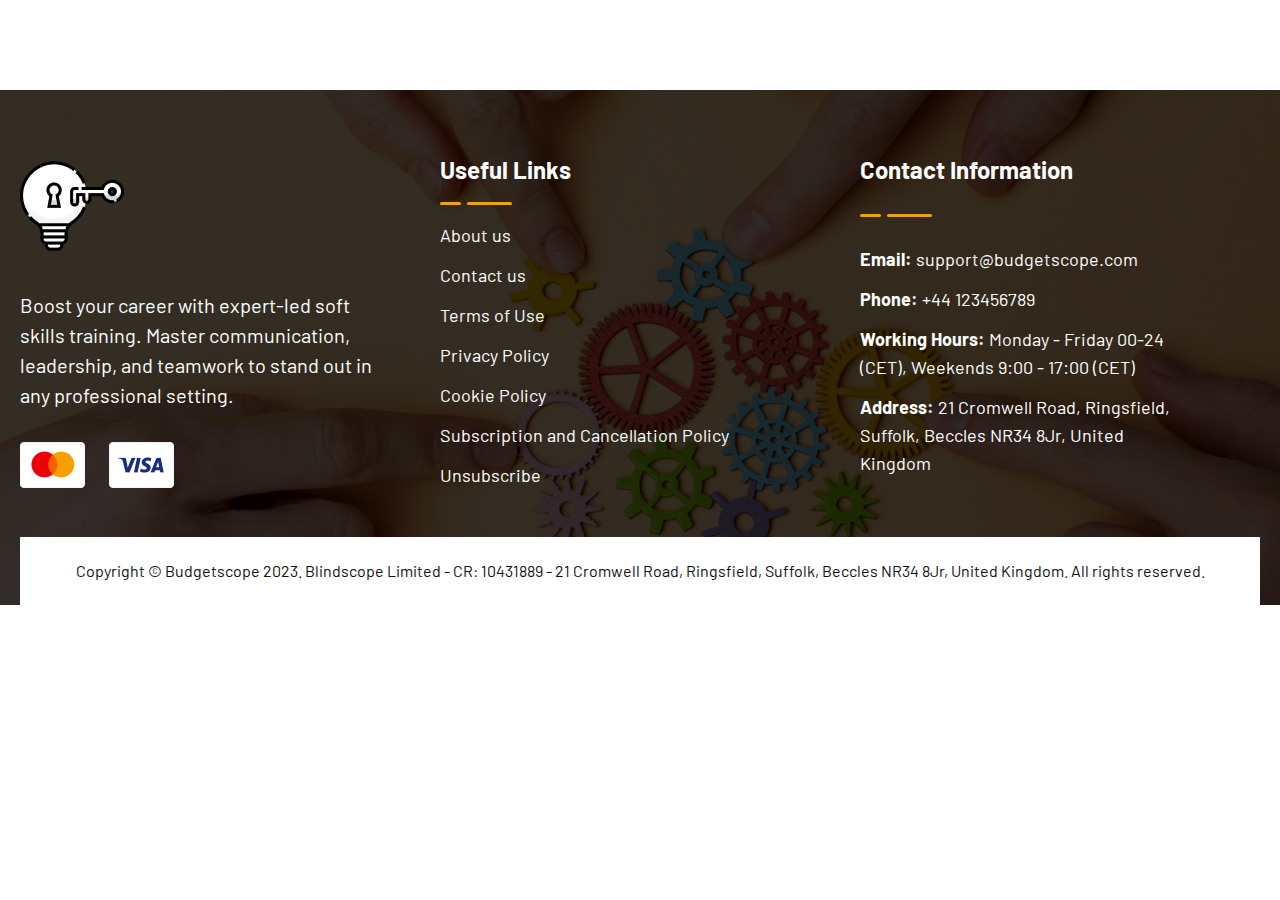
==== index.html @ de3e03ca "complete footer responsive" ====
<!DOCTYPE html>
<html lang="en">

<head>
  <meta charset="UTF-8" />
  <meta name="viewport" content="width=device-width, initial-scale=1.0" />
  <title>Home</title>
  <link rel="shortcut icon" href="./assets/logo.png" type="image/x-icon" />
  <link rel="stylesheet" href="style.css" />
  <link rel="stylesheet" href="responsive.css" />
</head>

<body>
  <!-- <nav class="navbar">
    <div class="container">
      <div class="navbar-wrapper">
        <div class="nav-links-wrapper">
          <a href="/index.html" class="nav-link-active">Home</a>
          <a href="#">Contact Us</a>
          <a href="/about.html">About Us</a>
        </div>
        <a href="/index.html">
          <img src="./assets/logo.png" alt="logo" />
        </a>
        <div class="action-wrapper">
          <a href="#" class="btn-ghost">
            <div>
              <span>Sign Up</span>
              <span>Sign Up</span>
            </div>
          </a>
          <a href="#" class="btn-fill">Log In</a>
          <div class="dropdown">
            <div class="dropdown-btn" id="selected-lang">
              <img src="./assets/flag.png" alt="English" />
              <span class="arrow">
                <svg xmlns="http://www.w3.org/2000/svg" width="9" height="6" viewBox="0 0 9 6" fill="none">
                  <path fill-rule="evenodd" clip-rule="evenodd"
                    d="M4.47634 5.01749L0.964577 0.982514L8.03564 0.982513C8.01816 1 4.47634 5.01749 4.47634 5.01749Z"
                    fill="#121212" />
                </svg>
              </span>
            </div>
            <div class="dropdown-content" id="dropdown">
              <div data-lang="en" data-flag="./assets/flag.png">
                <img src="./assets/flag.png" alt="English" />
              </div>
            </div>
          </div>
        </div>
      </div>
    </div>
  </nav> -->
  <div class="">
    <main>
      <!-- <section class="hero">
          <div class="hero-container">
            <div class="hero-wrapper">
              <div class="image-wrapper-left">
                <div class="hero-image">
                  <img
                    src="./assets/teamwork.png"
                    class="teamwork-img"
                    alt="Teamwork"
                  />
                </div>
                <div class="team-work-star">
                  <img src="./assets/team-work-star.png" alt="" />
                </div>
              </div>
              <div class="hero-content">
                <h1 class="hero-title">
                  Master
                  <span class="highlight">Soft Skills</span>
                  and Build Your Path to
                  <span class="highlight">Success</span>
                </h1>
                <p class="hero-desc">
                  Unlock your potential and achieve success with our platform.
                  Master essential soft skills and pave your path to excellence.
                  Elevate your career, communication, and leadership abilities.
                  Start your journey with us today!
                </p>
                <div class="hero-cta-wrapper">
                  <a class="btn-fill">
                    Enroll Now
                    <svg
                      xmlns="http://www.w3.org/2000/svg"
                      width="14"
                      height="14"
                      viewBox="0 0 14 14"
                      fill="none"
                    >
                      <path
                        fill-rule="evenodd"
                        clip-rule="evenodd"
                        d="M3.37124 0.500001L12.3712 0.5C12.9235 0.5 13.3712 0.947715 13.3712 1.5L13.3712 10.5C13.3712 11.0523 12.9235 11.5 12.3712 11.5C11.819 11.5 11.3712 11.0523 11.3712 10.5L11.3712 3.91421L2.07835 13.2071C1.68783 13.5976 1.05466 13.5976 0.664138 13.2071C0.273614 12.8166 0.273614 12.1834 0.664138 11.7929L9.95703 2.5L3.37124 2.5C2.81896 2.5 2.37124 2.05228 2.37124 1.5C2.37124 0.947716 2.81896 0.5 3.37124 0.500001Z"
                        fill="white"
                      />
                    </svg>
                  </a>
                  <a class="btn-outline">How it Works</a>
                </div>
              </div>
              <div class="image-wrapper-right">
                <div class="hero-image">
                  <img src="./assets/woman.png" alt="Woman" />
                </div>

                <img
                  class="woman-star"
                  src="./assets/hero-bg-right-star.png"
                  alt="image"
                />
                <img
                  class="woman-spike"
                  src="./assets/career-spike.png"
                  alt="image"
                />
              </div>
            </div>
          </div>

          <div class="hero-bg">
            <div class="hero-bg-left">
              <div class="bg-1">
                <img src="./assets/team-work-left-bg.png" alt="image" />
              </div>
              <div class="bg-2">
                <img src="./assets/team-work-left-bg2.png" alt="image" />
              </div>
            </div>
            <div class="hero-arrows">
              <img src="./assets/hero-bg-right-bottom.png" alt="" />
            </div>
          </div>
        </section> -->

      <!-- <section class="service">
        <div class="container">
          <div class="service-header">
            <h1 class="section-title">What We Deliver</h1>
            <p class="section-desc">
              Enhance your professional growth with expert-designed courses
              focused on essential soft skills. Our learning approach ensures
              you gain practical knowledge that can be applied in real-world
              scenarios.
            </p>
          </div>

          <div class="service-carousel">
            <div class="service-wrapper" id="slider">
              <div class="service-item">
                <img src="./assets/service.png" alt="service image" />
              </div>
              <div class="service-item">
                <img src="./assets/service-2.png" alt="service image" />
              </div>
              <div class="service-item">
                <img src="./assets/service-3.png" alt="service image" />
              </div>
            </div>

            <div class="service-cta-wrapper">
              <button id="prevBtn">
                <svg xmlns="http://www.w3.org/2000/svg" width="12" height="20" viewBox="0 0 12 20" fill="none">
                  <path
                    d="M0.47752 9.28658C0.0888729 9.67523 0.0888729 10.3246 0.47752 10.7142L9.44497 19.7047C9.8386 20.0983 10.477 20.0983 10.8696 19.7047C11.2632 19.311 11.2632 18.6717 10.8696 18.278L2.6145 9.99993L10.8706 1.72283C11.2642 1.3282 11.2642 0.689838 10.8706 0.295211C10.477 -0.0984196 9.83861 -0.0984196 9.44597 0.295211L0.47752 9.28658Z"
                    fill="#191B1F" />
                </svg>
              </button>
              <button id="nextBtn">
                <svg xmlns="http://www.w3.org/2000/svg" width="12" height="20" viewBox="0 0 12 20" fill="none">
                  <path
                    d="M10.874 9.28658C11.2627 9.67523 11.2627 10.3246 10.874 10.7142L1.90659 19.7047C1.51296 20.0983 0.874597 20.0983 0.481963 19.7047C0.0883332 19.311 0.0883332 18.6717 0.481963 18.278L8.73706 9.99993L0.480967 1.72283C0.0873374 1.3282 0.0873374 0.689838 0.480967 0.295211C0.874597 -0.0984196 1.51296 -0.0984196 1.90559 0.295211L10.874 9.28658Z"
                    fill="#191B1F" />
                </svg>
              </button>
            </div>
            <div class="pagination">
              <div class="pagination-circle active"></div>
              <div class="pagination-circle"></div>
              <div class="pagination-circle"></div>
            </div>
          </div>
        </div>
      </section> -->

      <!-- <section class="growth">
        <div class="growth-bg-right" >
          <img src="./assets/growth-bg-circle.png" alt="circle image">
        </div>
        <div class="growth-bg-left">
          <img src="./assets/growth-bg-left.png"  alt="circle image">
        </div>
        
        <div class="container">
          <h2 class="section-title">
            Building Strong Relationships: The Key to Professional Growth
          </h2>
          <div class="growth-wrapper">
            <div class="feature-content">
              <div class="feature">
                <svg xmlns="http://www.w3.org/2000/svg" width="32" height="31" viewBox="0 0 32 31" fill="none">
                  <path
                    d="M31.5281 3.06352C30.8986 2.43409 29.8785 2.4343 29.2497 3.06373L14.7909 17.5249L8.13037 10.8641C7.50095 10.2349 6.48076 10.2347 5.85198 10.8639C5.22255 11.4931 5.22255 12.5133 5.85176 13.1423L13.6517 20.9427C13.954 21.2449 14.3636 21.4146 14.7911 21.4146C15.2184 21.4146 15.6283 21.2449 15.9305 20.9427L31.5285 5.34191C32.1573 4.71291 32.1573 3.69273 31.5281 3.06352Z"
                    fill="#E8A511" />
                  <path
                    d="M28.0492 13.3893C27.1594 13.3893 26.4381 14.1104 26.4381 15.0004V26.9381H3.22232V3.72232H21.6046C22.4946 3.72232 23.2157 3.00116 23.2157 2.11116C23.2157 1.22137 22.4946 0.5 21.6046 0.5H1.61116C0.72137 0.5 0 1.22115 0 2.11116V28.5492C0 29.4392 0.72137 30.1604 1.61116 30.1604H28.0492C28.9392 30.1604 29.6604 29.4392 29.6604 28.5492V15.0004C29.6604 14.1106 28.9392 13.3893 28.0492 13.3893Z"
                    fill="#E8A511" />
                </svg>
                <div>
                  <h3 class="feature-title">Effective Communication:</h3>
                  <p class="feature-desc">
                    Develop the skills to express ideas clearly and engage
                    meaningfully with colleagues and clients.
                  </p>
                </div>
              </div>
              <div class="feature">
                <svg xmlns="http://www.w3.org/2000/svg" width="32" height="31" viewBox="0 0 32 31" fill="none">
                  <path
                    d="M31.5281 3.06352C30.8986 2.43409 29.8785 2.4343 29.2497 3.06373L14.7909 17.5249L8.13037 10.8641C7.50095 10.2349 6.48076 10.2347 5.85198 10.8639C5.22255 11.4931 5.22255 12.5133 5.85176 13.1423L13.6517 20.9427C13.954 21.2449 14.3636 21.4146 14.7911 21.4146C15.2184 21.4146 15.6283 21.2449 15.9305 20.9427L31.5285 5.34191C32.1573 4.71291 32.1573 3.69273 31.5281 3.06352Z"
                    fill="#E8A511" />
                  <path
                    d="M28.0492 13.3893C27.1594 13.3893 26.4381 14.1104 26.4381 15.0004V26.9381H3.22232V3.72232H21.6046C22.4946 3.72232 23.2157 3.00116 23.2157 2.11116C23.2157 1.22137 22.4946 0.5 21.6046 0.5H1.61116C0.72137 0.5 0 1.22115 0 2.11116V28.5492C0 29.4392 0.72137 30.1604 1.61116 30.1604H28.0492C28.9392 30.1604 29.6604 29.4392 29.6604 28.5492V15.0004C29.6604 14.1106 28.9392 13.3893 28.0492 13.3893Z"
                    fill="#E8A511" />
                </svg>

                <div>
                  <h3 class="feature-title">Trust & Collaboration:</h3>
                  <p class="feature-desc">
                    Learn how to foster trust, resolve conflicts positively, and
                    work efficiently in a team environment.
                  </p>
                </div>
              </div>
              <div class="feature">
                <svg xmlns="http://www.w3.org/2000/svg" width="32" height="31" viewBox="0 0 32 31" fill="none">
                  <path
                    d="M31.5281 3.06352C30.8986 2.43409 29.8785 2.4343 29.2497 3.06373L14.7909 17.5249L8.13037 10.8641C7.50095 10.2349 6.48076 10.2347 5.85198 10.8639C5.22255 11.4931 5.22255 12.5133 5.85176 13.1423L13.6517 20.9427C13.954 21.2449 14.3636 21.4146 14.7911 21.4146C15.2184 21.4146 15.6283 21.2449 15.9305 20.9427L31.5285 5.34191C32.1573 4.71291 32.1573 3.69273 31.5281 3.06352Z"
                    fill="#E8A511" />
                  <path
                    d="M28.0492 13.3893C27.1594 13.3893 26.4381 14.1104 26.4381 15.0004V26.9381H3.22232V3.72232H21.6046C22.4946 3.72232 23.2157 3.00116 23.2157 2.11116C23.2157 1.22137 22.4946 0.5 21.6046 0.5H1.61116C0.72137 0.5 0 1.22115 0 2.11116V28.5492C0 29.4392 0.72137 30.1604 1.61116 30.1604H28.0492C28.9392 30.1604 29.6604 29.4392 29.6604 28.5492V15.0004C29.6604 14.1106 28.9392 13.3893 28.0492 13.3893Z"
                    fill="#E8A511" />
                </svg>
                <div>
                  <h3 class="feature-title">Networking & Influence:</h3>
                  <p class="feature-desc">
                    Build a powerful professional network and enhance your
                    ability to persuade and lead with confidence.
                  </p>
                </div>
              </div>
            </div>
            <div class="growth-image-wrapper">
              <div class="growth-1">
                <img src="./assets/growth.png" alt="Video Call" />
              </div>

              <div class="growth-2">
                <img src="./assets/growth-2.png" alt="Team Meeting" />
              </div>
              <a href="#" class="btn-outline">Learn More</a>
              <img src="./assets/growth-star.png" class="growth-star" alt="star icon">
            </div>
          </div>
        </div>
      </section> -->

      <!-- <section class="steps">
        <img src="./assets/steps-bg-left.png" class="steps-bg-left" alt="image">
        <img src="./assets/steps-bg-right.png" class="steps-bg-right" alt="image">
        <img src="./assets/steps-bg-bottom.png" class="steps-bg-bottom" alt="image">

        <div class="container">
          <div class="section-header">
            <h2 class="section-title">Enhance Your Soft Skills in 3 Simple Steps!</h2>
            <p class="section-desc">Developing essential soft skills doesn’t have to be complicated. Our simple,
              structured
              approach ensures you gain practical knowledge and real-world experience to excel in any professional
              environment.</p>
          </div>

          <div class="steps-wrapper">
            <div class="dashed-line">
              <svg xmlns="http://www.w3.org/2000/svg" width="1280" height="181" viewBox="0 0 1280 181" fill="none">
                <path
                  d="M1.55713 179.446C60.3947 91.9675 231.224 -60.6577 443.838 28.6709C709.606 140.332 699.615 161.059 855.482 89.8507C1011.34 18.6416 1176.87 24.3249 1278.44 151.364"
                  stroke="#E8A511" stroke-width="4" stroke-dasharray="20 20" />
              </svg>
            </div>
            <div class="step">
              <div class="icon">
                <svg xmlns="http://www.w3.org/2000/svg" width="77" height="77" viewBox="0 0 77 77" fill="none">
                  <path
                    d="M76.1672 33.5394L43.6368 1.00898C42.7618 0.134051 41.3434 0.134051 40.4685 1.00898L31.9838 9.49362C31.1089 10.3686 31.1089 11.787 31.9838 12.6619L64.5141 45.1922C65.3891 46.0671 66.8075 46.0671 67.6824 45.1922L76.1671 36.7076C77.042 35.8328 77.042 34.4143 76.1672 33.5394Z"
                    fill="white" />
                  <path d="M27.1118 40.1028L40.0949 27.1197L50.0485 37.0733L37.0654 50.0564L27.1118 40.1028Z"
                    fill="white" />
                  <path
                    d="M76.1673 19.7398C77.0422 18.8648 77.0422 17.4464 76.1673 16.5715L60.6049 1.00898C59.73 0.134051 58.3115 0.134051 57.4366 1.00898L53.7051 4.7405L72.4357 23.4712L76.1673 19.7398Z"
                    fill="white" />
                  <path
                    d="M1.00923 57.4364C0.134295 58.3113 0.134295 59.7297 1.00923 60.6047L16.5716 76.167C17.4465 77.0419 18.8649 77.0419 19.7399 76.167L23.4715 72.4353L4.7409 53.7048L1.00923 57.4364Z"
                    fill="white" />
                  <path
                    d="M12.6623 31.9838C11.7874 31.1089 10.3689 31.1089 9.49402 31.9838L1.00922 40.4685C0.134295 41.3434 0.134295 42.7618 1.00922 43.6368L33.5395 76.1671C34.4144 77.042 35.8329 77.042 36.7078 76.1671L45.1925 67.6824C46.0674 66.8075 46.0674 65.389 45.1925 64.5141L12.6623 31.9838Z"
                    fill="white" />
                </svg>
              </div>
              <div class="step-title">Select Your Course</div>
              <div class="step-desc">Choose from a wide range of soft skills courses, including communication,
                negotiation, teamwork, and more.</div>
            </div>
            <div class="step step-2">
              <div class="icon">
                <svg xmlns="http://www.w3.org/2000/svg" width="77" height="77" viewBox="0 0 77 77" fill="none">
                  <path
                    d="M40.9481 26.7233C40.1844 26.5716 39.3956 26.4905 38.5881 26.4905C31.9172 26.4905 26.4902 31.9175 26.4902 38.5884C26.4902 45.2592 31.9172 50.6863 38.5881 50.6863C45.259 50.6863 50.686 45.2592 50.686 38.5884C50.686 37.7809 50.6049 36.9921 50.4532 36.2284L43.3407 43.3409C42.0712 44.6105 40.3833 45.3094 38.5881 45.3094C36.7929 45.3094 35.1051 44.6105 33.8355 43.3409C32.566 42.0714 31.8671 40.3836 31.8671 38.5884C31.8671 36.7932 32.566 35.1053 33.8355 33.8358L40.9481 26.7233Z"
                    fill="white" />
                  <path
                    d="M73.4018 22.7845L68.5816 27.6048C68.0991 28.0873 67.5553 28.4875 66.9684 28.7979C68.0302 31.8684 68.609 35.1619 68.609 38.5883C68.609 55.1418 55.1418 68.609 38.5883 68.609C22.0348 68.609 8.56764 55.1418 8.56764 38.5883C8.56764 22.0348 22.0348 8.56764 38.5883 8.56764C42.0159 8.56764 45.3111 9.14698 48.3823 10.2094C48.6932 9.62189 49.0905 9.0758 49.5725 8.59448L54.3921 3.77481C49.5725 1.57822 44.2213 0.353027 38.5883 0.353027C17.5051 0.353027 0.353027 17.5051 0.353027 38.5883C0.353027 59.6715 17.5051 76.8236 38.5883 76.8236C59.6715 76.8236 76.8236 59.6715 76.8236 38.5883C76.8236 32.9554 75.5984 27.6042 73.4018 22.7845Z"
                    fill="white" />
                  <path
                    d="M48.104 19.5675L47.6956 14.7274C44.8654 13.6428 41.7954 13.0483 38.5883 13.0483C24.5056 13.0483 13.0483 24.5056 13.0483 38.5883C13.0483 52.671 24.5056 64.1283 38.5883 64.1283C52.671 64.1283 64.1283 52.671 64.1283 38.5883C64.1283 35.3812 63.5338 32.3113 62.4492 29.4811L57.6091 29.0727L54.0566 32.6246C54.7731 34.4763 55.1669 36.4868 55.1669 38.5883C55.1669 47.73 47.73 55.1669 38.5883 55.1669C29.4466 55.1669 22.0097 47.73 22.0097 38.5883C22.0097 29.4466 29.4466 22.0097 38.5883 22.0097C40.6898 22.0097 42.7003 22.4035 44.5521 23.12L48.104 19.5675Z"
                    fill="white" />
                  <path
                    d="M52.0918 13.5354L52.7441 21.2647L37.0045 37.0043C36.1294 37.8788 36.1294 39.2977 37.0045 40.1723C37.4415 40.6098 38.015 40.8286 38.5885 40.8286C39.162 40.8286 39.7355 40.6098 40.1725 40.1723L55.9121 24.4326L63.6413 25.0843C63.7043 25.0896 63.7668 25.0925 63.8298 25.0925C64.4214 25.0925 64.9919 24.858 65.4138 24.4361L74.9183 14.931C75.535 14.3149 75.738 13.3966 75.4387 12.5775C75.1389 11.7583 74.3915 11.1877 73.5228 11.1148L66.6419 10.5343L66.0619 3.65399C65.9884 2.78469 65.4178 2.03732 64.5993 1.73802C63.7802 1.43814 62.8619 1.64176 62.2452 2.25786L52.7406 11.763C52.2739 12.2297 52.0364 12.8779 52.0918 13.5354Z"
                    fill="white" />
                </svg>
              </div>
              <div class="step-title">Learn & Practice</div>
              <div class="step-desc">Engage with interactive lessons, real-world case studies, quizzes and hands-on
                exercises to build practical skills.</div>
            </div>
            <div class="step">
              <div class="icon">
                <svg xmlns="http://www.w3.org/2000/svg" width="62" height="76" viewBox="0 0 62 76" fill="none">
                  <path
                    d="M59.3533 9.80396H56.5199V63.9903C56.5199 67.6393 53.5512 70.6079 49.9023 70.6079H9.89258V73.4412C9.89258 74.6594 10.8802 75.647 12.0985 75.647H59.3533C60.5715 75.647 61.5592 74.6594 61.5592 73.4412V12.0098C61.5592 10.7915 60.5715 9.80396 59.3533 9.80396Z"
                    fill="white" />
                  <path
                    d="M52.108 63.9902V2.55891C52.108 1.34067 51.1204 0.353027 49.9021 0.353027H2.64729C1.42905 0.353027 0.441406 1.34067 0.441406 2.55891V63.9902C0.441406 65.2085 1.42905 66.1961 2.64729 66.1961H49.9021C51.1204 66.1961 52.108 65.2086 52.108 63.9902ZM20.7463 51.3736L16.0208 56.0991C15.1993 56.9533 13.7226 56.9536 12.9013 56.0991L10.5386 53.7363C8.54876 51.5941 11.5148 48.6263 13.6583 50.6167L14.4611 51.4196L17.6268 48.2541C19.7698 46.2635 22.7364 49.2313 20.7463 51.3736ZM20.7463 38.3785L16.0208 43.1039C15.1993 43.9583 13.7226 43.9585 12.9013 43.1039L10.5386 40.7411C8.54876 38.5989 11.5148 35.6311 13.6583 37.6216L14.4611 38.4245L17.6268 35.2589C19.7698 33.2685 22.7364 36.2363 20.7463 38.3785ZM20.7463 25.3835L16.0208 30.1089C15.1993 30.9632 13.7226 30.9635 12.9013 30.1089L10.5386 27.7461C8.54876 25.6039 11.5148 22.6361 13.6583 24.6266L14.4611 25.4295L17.6268 22.2639C19.7698 20.2733 22.7364 23.2411 20.7463 25.3835ZM20.7463 12.3883L16.0208 17.1138C15.1993 17.9682 13.7226 17.9683 12.9013 17.1138L10.5386 14.751C8.54876 12.6088 11.5148 9.64097 13.6583 11.6314L14.4611 12.4344L17.6268 9.26876C19.7698 7.27817 22.7364 10.246 20.7463 12.3883ZM40.4513 55.5638H28.6376C25.7179 55.4571 25.7126 51.2608 28.6376 51.152H40.4513C41.6695 51.152 42.6571 52.1396 42.6571 53.3579C42.6571 54.5761 41.6695 55.5638 40.4513 55.5638ZM40.4513 42.5688H28.6376C25.7179 42.4621 25.7126 38.2658 28.6376 38.157H40.4513C41.6695 38.157 42.6571 39.1446 42.6571 40.3629C42.6571 41.5811 41.6695 42.5688 40.4513 42.5688ZM40.4513 29.5736H28.6376C25.7179 29.467 25.7126 25.2707 28.6376 25.1619H40.4513C41.6695 25.1619 42.6571 26.1495 42.6571 27.3677C42.6571 28.586 41.6695 29.5736 40.4513 29.5736ZM40.4513 16.5785H28.6376C25.7179 16.4719 25.7126 12.2755 28.6376 12.1667H40.4513C41.6695 12.1667 42.6571 13.1544 42.6571 14.3726C42.6571 15.5908 41.6695 16.5785 40.4513 16.5785Z"
                    fill="white" />
                </svg>
              </div>
              <div class="step-title">Apply & Succeed</div>
              <div class="step-desc">Implement your new skills in professional and personal settings to boost confidence
                and career growth.</div>
            </div>
          </div>
        </div>
      </section> -->

      <!-- <section class="pricing">
        <div class="pricing-top-bg">
          <img src="./assets/pricing-right-bg.png"  alt="background">
        </div>
        <div class="pricing-bottom-bg">
          <img src="./assets/pricing-right-bottom-bg.png"  alt="background">
        </div>
        <div class="container">
          <div class="section-title">Our Pricing</div>
          <div class="pricing-wrapper">
            <div class="pricing-card">
              <div class="pricing-header">
                <ul>
                  <li><img src="./assets/check.svg" alt="check icon"> Real-time market data</li>
                  <li><img src="./assets/check.svg" alt="check icon"> Advanced charting tools</li>
                  <li><img src="./assets/check.svg" alt="check icon"> Friendly interface</li>
                  <li><img src="./assets/check.svg" alt="check icon"> Premium Support</li>
                  <li><img src="./assets/check.svg" alt="check icon"> Progress tracking</li>
                  <li><img src="./assets/check.svg" alt="check icon"> Early access to new features</li>
                  <li><img src="./assets/check.svg" alt="check icon"> Setup of reminder emails</li>
                </ul>
              </div>
              <div class="pricing-body">
                <h3 class="package-title">Gold Package</h3>
                <p class="price">$3</p>
                <p class="duration">3 Days Trial</p>
                <p class="billing-price">3 USD</p>
                <p class="billing-cycle">Billed Every 14 Days</p>
              </div>
              <div class="pricing-footer">
                <button class="cta-btn btn-fill">Buy Now</button>
              </div>
            </div>
            <div class="pricing-card">
              <div class="pricing-header">
                <ul>
                  <li><img src="./assets/check.svg" alt="check icon"> Real-time market data</li>
                  <li><img src="./assets/check.svg" alt="check icon"> Advanced charting tools</li>
                  <li><img src="./assets/check.svg" alt="check icon"> Friendly interface</li>
                  <li><img src="./assets/check.svg" alt="check icon"> Premium Support</li>
                  <li><img src="./assets/check.svg" alt="check icon"> Progress tracking</li>
                  <li><img src="./assets/check.svg" alt="check icon"> Early access to new features</li>
                  <li><img src="./assets/check.svg" alt="check icon"> Setup of reminder emails</li>
                </ul>
              </div>
              <div class="pricing-body">
                <h3 class="package-title">Gold Package</h3>
                <p class="price">$3</p>
                <p class="duration">3 Days Trial</p>
                <p class="billing-price">3 USD</p>
                <p class="billing-cycle">Billed Every 14 Days</p>
              </div>
              <div class="pricing-footer">
                <button class="cta-btn btn-fill">Buy Now</button>
              </div>
            </div>
          </div>
        </div>
      </section> -->

      <!-- <section class="cta">
        <div class="container">
          <div class="cta-wrapper">
            <div class="cta-content-wrapper">
              <h2 class="cta-title">Unlock Your Potential Today!</h2>
              <p class="cta-desc">Success starts with the right skills. Master communication, leadership, and
                teamwork
                with designed courses that help you grow in any career. Take the first step toward a brighter future!
              </p>
              <button class="cta-btn btn-fill">Get Started Now
                <svg xmlns="http://www.w3.org/2000/svg" width="24" height="24" viewBox="0 0 24 24" fill="none">
                  <path
                    d="M12 16L16 12M16 12L12 8M16 12H8M22 12C22 17.5228 17.5228 22 12 22C6.47715 22 2 17.5228 2 12C2 6.47715 6.47715 2 12 2C17.5228 2 22 6.47715 22 12Z"
                    stroke="white" stroke-width="2" stroke-linecap="round" stroke-linejoin="round" />
                </svg>
              </button>
            </div>
          </div>
        </div>
      </section> -->

      <footer class="footer">
        <div class="container">
          <div class="footer-wrapper">
            <div class="footer-info">
              <a href="/index.html" class="footer-logo">
                <img src="./assets/footer-logo.png" alt="logo">
              </a>
              <p class="footer-text">Boost your career with expert-led soft skills training. Master communication,
                leadership, and teamwork to stand out in any professional setting.</p>
              <div class="payment-icons">
                <img src="./assets/mastar-card.png" alt="MasterCard">
                <img src="./assets/visa.png" alt="Visa">
              </div>
            </div>
            <div class="footer-links">
              <h4>Useful Links</h4>

              <div class="line-wrapper">
                <div class="line-1"></div>
                <div class="line-2"></div>
            </div>

              <ul>
                <li><a href="#">About us</a></li>
                <li><a href="#">Contact us</a></li>
                <li><a href="#">Terms of Use</a></li>
                <li><a href="#">Privacy Policy</a></li>
                <li><a href="#">Cookie Policy</a></li>
                <li><a href="#">Subscription and Cancellation Policy</a></li>
                <li><a href="#">Unsubscribe</a></li>
              </ul>
            </div>
            <div class="footer-contact">
              <h4>Contact Information</h4>

              <div class="line-wrapper">
                <div class="line-1"></div>
                <div class="line-2"></div>
            </div>

              <p><strong>Email:</strong> support@budgetscope.com</p>
              <p><strong>Phone:</strong> +44 123456789</p>
              <p><strong>Working Hours:</strong> Monday - Friday 00-24 (CET), Weekends 9:00 - 17:00 (CET)</p>
              <p><strong>Address:</strong> 21 Cromwell Road, Ringsfield, Suffolk, Beccles NR34 8Jr, United Kingdom</p>
            </div>
          </div>
          <div class="footer-bottom">
            <p>Copyright &copy; Budgetscope 2023. Blindscope Limited - CR: 10431889 - 21 Cromwell Road, Ringsfield,
              Suffolk,
              Beccles NR34 8Jr, United Kingdom. All rights reserved.</p>
          </div>
        </div>
      </footer>
    
    </main>
  </div>
  <script src="script.js"></script>
</body>

</html>
---- style.css ----
@import url("https://fonts.googleapis.com/css2?family=Barlow:ital,wght@0,100;0,200;0,300;0,400;0,500;0,600;0,700;0,800;0,900;1,100;1,200;1,300;1,400;1,500;1,600;1,700;1,800;1,900&display=swap");

* {
    margin: 0;
    padding: 0;
}

html,
body,
div,
span,
h1,
h2,
h3,
h4,
h5,
h6,
p,
a,
strong,
i,
ol,
ul,
li,
form,
label,
footer,
header,
menu,
nav,
section {
    margin: 0;
    padding: 0;
}

ol,
ul {
    list-style: none;
}

a {
    text-decoration: none;
}

button:focus,
a:focus,
input:focus,
textarea:focus,
select:focus {
    outline: none;
}

:root {
    --font-barlow: "Barlow", serif;
    --primary: #e8a511;
    --white: #fff;
    --dark: #121212;
}

body {
    font-family: var(--font-barlow);
    -webkit-box-sizing: border-box;
    box-sizing: border-box;
    overflow-x: hidden;
    scroll-behavior: smooth;
    color: var(--dark);
    background-color: var(--white);
}

main {
    padding-top: 90px;
}

.smooth-scroll {
    will-change: transform;
    position: fixed;
    width: 100%;
    top: 0;
    left: 0;
}

/* common starts */
.container {
    max-width: 1280px;
    margin: 0 auto;
}

.section-title {
    text-align: center;
    font-size: 48px;
    font-weight: 700;
    line-height: 60px;
    letter-spacing: -0.96px;
}

.section-desc {
    text-align: center;
    font-size: 20px;
    font-weight: 400;
    line-height: 30px;
}

/* common ends */

/* navbar starts */
.navbar {
    padding: 24px 0;
    position: fixed;
    top: 0;
    width: 100%;
    background-color: var(--white);
    z-index: 999;
}

.navbar-wrapper {
    display: flex;
    align-items: center;
    justify-content: space-between;
}

.nav-links-wrapper {
    display: flex;
    align-items: center;
    gap: 32px;
}

.nav-links-wrapper a {
    color: var(--dark);
    font-size: 16px;
    font-weight: 600;
    line-height: 24px;
    transition: 0.3s color ease;
}

.nav-links-wrapper a:hover {
    color: var(--primary);
}

.nav-link-active {
    color: var(--primary) !important;
}

.action-wrapper {
    display: flex;
    align-items: center;
    gap: 16px;
}

/* btn ghost */
.btn-ghost {
    position: relative;
    min-width: 90px;
    min-height: 44px;
    background: #fff;
    text-decoration: none;
    font-weight: 600;
    font-size: 16px;
    display: flex;
    align-items: center;
    justify-content: center;
    overflow: hidden;
    transition-delay: 0.6s;
    border-radius: 8px;
    color: var(--primary);
    transition: all 0.6s ease;
}

.btn-ghost::before {
    content: "";
    position: absolute;
    top: 0;
    left: 0;
    width: 100%;
    height: 100%;
    background: var(--primary);
    border-radius: 50% 50% 0 0;
    transform: translateY(100%) scaleY(0.5);
    transition: all 0.6s ease;
}

.btn-ghost::after {
    content: "";
    position: absolute;
    top: 0;
    left: 0;
    width: 100%;
    height: 100%;
    background: white;
    border-radius: 0;
    transform: translateY(0) scaleY(1);
    transition: all 0.6s ease;
}

.btn-ghost div {
    position: relative;
    width: 100%;
    min-height: 22px;
    text-transform: capitalize;
    overflow: hidden;
    display: flex;
    justify-content: center;
    align-items: center;
    transition: all 0.6s ease;
}

.btn-ghost span {
    position: absolute;
    z-index: 1;
    width: 100%;
    text-align: center;
    transition: transform 0.5s ease;
}

.btn-ghost span:first-child {
    color: var(--white);
    transform: translateY(24px);
}

.btn-ghost span:last-child {
    color: var(--primary);
    transform: translateY(0);
}

.btn-ghost:hover {
    background: var(--primary);
    transition: background 0.2s linear;
    transition-delay: 0.6s;
}

.btn-ghost:hover::after {
    border-radius: 0 0 50% 50%;
    transform: translateY(-100%) scaleY(0.5);
    transition-delay: 0;
}

.btn-ghost:hover::before {
    border-radius: 0;
    transform: translateY(0) scaleY(1);
    transition-delay: 0;
}

.btn-ghost:hover span:first-child {
    transform: translateY(0);
}

.btn-ghost:hover span:last-child {
    transform: translateY(-24px);
}

.btn-ghost:active {
    transform: scale(0.95);
}

/* btn ghost */

/* btn fill */
.btn-fill {
    display: inline-block;
    min-width: 90px;
    min-height: 44px;
    border-radius: 8px;
    font-size: 16px;
    color: var(--white);
    transition: all 0.6s;
    position: relative;
    overflow: hidden;
    z-index: 1;
    display: flex;
    align-items: center;
    justify-content: center;
    font-weight: 600;
    font-family: "Barlow";
    border: none;
}

.btn-fill::after {
    content: "";
    position: absolute;
    bottom: 0;
    left: 0;
    width: 100%;
    height: 100%;
    background-color: var(--primary);
    border-radius: 8px;
    z-index: -2;
}

.btn-fill::before {
    content: "";
    position: absolute;
    bottom: 0;
    left: 0;
    width: 0%;
    height: 100%;
    background-color: #d39308;
    transition: all 0.3s;
    border-radius: 8px;
    z-index: -1;
}

.btn-fill:hover {
    color: var(--white);
}

.btn-fill:hover::before {
    width: 100%;
}

.btn-fill:active {
    transform: scale(0.95);
}

.btn-fill svg {
    transition: all 0.5s ease;
}

.btn-fill:hover svg {
    transform: rotate(45deg);
}

/* btn fill */

/* language dropdown */
.dropdown {
    position: relative;
    display: inline-block;
}

.dropdown-btn {
    display: flex;
    align-items: center;
    gap: 10px;
    width: 75px;
    height: 44px;
    border: 1px solid var(--dark);
    border-radius: 8px;
    cursor: pointer;
    background: white;
    justify-content: center;
}

.dropdown-btn img {
    width: 20px;
    height: 13px;
    object-fit: cover;
}

.arrow {
    transition: transform 0.3s ease;
    display: flex;
    align-items: center;
    justify-content: center;
}

.dropdown-content {
    position: absolute;
    top: 100%;
    left: 0;
    min-width: 75px;
    height: 44px;
    background: white;
    border: 1px solid #ccc;
    border-radius: 5px;
    box-shadow: 0 4px 6px rgba(0, 0, 0, 0.1);
    opacity: 0;
    transform: translateY(-10px);
    visibility: hidden;
    transition: opacity 0.3s ease, transform 0.3s ease;
    display: flex;
    align-items: center;
    justify-content: center;
}

.dropdown-content div {
    display: flex;
    align-items: center;
    gap: 8px;
    padding: 8px;
    cursor: pointer;
}

.dropdown-content div:hover {
    background: #f1f1f1;
}

.dropdown-content img {
    width: 24px;
    height: 16px;
    object-fit: cover;
}

.show {
    opacity: 1;
    transform: translateY(0);
    visibility: visible;
}

.rotate {
    transform: rotate(180deg);
}

/* language dropdown */

/* navbar ends */

/* hero section starts */

.hero {}

.hero-container {
    max-width: 1426px;
    width: 100%;
    margin: 0 auto;
}

.hero-wrapper {
    display: flex;
    padding: 20px 0 0;
}

.hero-image {
    max-width: 341px;
    height: auto;
    overflow: hidden;
}

.hero-image img {
    width: 100%;
    height: 100%;
    object-fit: cover;
}

.image-wrapper-left,
.image-wrapper-right {
    position: relative;
    flex-shrink: 0;
}

.image-wrapper-right {
    margin-top: 130px;
}

.team-work-star {
    max-width: 72px;
    width: 100%;
    position: absolute;
    right: 0;
    top: 0;
}

.woman-star {
    position: absolute;
    top: -85px;
    left: 0;
}

.bg-1 {
    max-width: 272px;
    width: 100%;
}

.bg-1 img {
    width: 100%;
    height: 100%;
    object-fit: cover;
}

.bg-2 {
    max-width: 233px;
    width: 100%;
}

.bg-2 img {
    width: 100%;
    height: 100%;
    object-fit: cover;
}

.hero-arrows {
    margin-right: 30px;
    max-width: 136px;
    width: 100%;
    flex-shrink: 0;
}

.hero-arrows img {
    width: 100%;
    height: 100%;
    object-fit: cover;
}

.woman-spike {
    position: absolute;
    top: -40px;
    right: -40px;
    width: 137px;
    height: 137px;
    flex-shrink: 0;
}

.hero-content {
    text-align: center;
    max-width: 628px;
    width: 100%;
    margin: auto;
    padding: 0 24px;
}

.hero-title {
    text-align: center;
    font-size: 60px;
    font-weight: 700;
    line-height: 72px;
    letter-spacing: -1.2px;
}

.hero-title .highlight {
    color: var(--primary);
    text-decoration: underline;
}

.hero-desc {
    text-align: center;
    font-size: 18px;
    font-weight: 400;
    line-height: 28px;
    margin-top: 32px;
}

.hero-cta-wrapper {
    margin-top: 64px;
    display: flex;
    align-items: center;
    justify-content: center;
    gap: 32px;
}

/* btn outline */
.btn-outline {
    color: var(--white);
    cursor: pointer;
    display: block;
    position: relative;
    border: 2px solid var(--primary);
    transition: all 0.4s cubic-bezier(0.42, 0, 0.58, 1) 0s;
    overflow: hidden;
    border-radius: 8px;
    border: 1px solid var(--primary);
    box-shadow: 0px 1px 2px 0px rgba(16, 24, 40, 0.05);
    color: var(--primary);
    font-size: 18px;
    font-weight: 600;
    font-family: var(--font-barlow);
}

.btn-outline:hover {
    color: var(--white) !important;
    background-color: transparent;
}

.btn-outline:hover:before {
    right: 0%;
    left: auto;
    width: 100%;
}

.btn-outline:before {
    display: block;
    position: absolute;
    top: 0px;
    left: 0px;
    height: 100%;
    width: 0px;
    z-index: -1;
    content: "";
    color: var(--dark) !important;
    background: var(--primary);
    transition: all 0.6s cubic-bezier(0.42, 0, 0.58, 1) 0s;
}

.btn-outline:active {
    transform: scale(0.95);
}

/* btn outline */

.hero-cta-wrapper a {
    /* padding: 16px 28px !important; */
    min-width: 160px;
    min-height: 56px;
    display: flex;
    align-items: center;
    justify-content: center;
    gap: 12px;
    cursor: pointer;
}

.hero-bg {
    display: flex;
    align-items: center;
    justify-content: space-between;
}

.hero-bg-left {
    display: flex;
    align-items: center;
    gap: 80px;
}

.hero-bg-left .bg-2 {
    margin-top: -68px;
}

/* hero section ends */

/* service section starts */
.service {
    padding: 80px 0;
}

.service-header {
    max-width: 907px;
    width: 100%;
    display: flex;
    flex-direction: column;
    align-items: center;
    gap: 24px;
    margin: auto;
}

.service-carousel {
    position: relative;
    width: 100%;
    overflow: hidden;
}

.service-wrapper {
    margin-top: 64px;
    display: flex;
    gap: 24px;
}

.service-item {
    min-width: calc(33.33% - 24px);
    border-radius: 8px;
    background: var(--white);
    box-shadow: 0px 12px 16px -4px rgba(16, 24, 40, 0.08),
        0px 4px 6px -2px rgba(16, 24, 40, 0.03);
    overflow: hidden;
}

.service-item img {
    width: 100%;
    height: 100%;
    object-fit: cover;
}

.service-cta-wrapper {
    display: flex;
    align-content: center;
    justify-content: space-between;
    position: absolute;
    top: 50%;
    width: 100%;
    transform: translateY(-50%);
}

.service-cta-wrapper button {
    display: flex;
    width: 48px;
    height: 48px;
    justify-content: center;
    align-items: center;
    border-radius: 8px;
    background: var(--white);
    box-shadow: 0px 2px 4px 2px rgba(0, 0, 0, 0.09);
    border: none;
    transition-duration: 0.3s;
    cursor: pointer;
}

.service-cta-wrapper button:hover {
    background-color: var(--primary);
}

.service-cta-wrapper button:active {
    transform: scale(0.95);
}

.pagination {
    display: flex;
    align-items: center;
    gap: 10px;
    justify-content: center;
    width: 100%;
    margin-top: 32px;
}

.pagination-circle {
    width: 11px;
    height: 11px;
    border-radius: 50%;
    background-color: #f5f5f5;
}

.pagination-circle.active {
    background-color: var(--primary);
}

/* service section ends */

/* growth section starts */
.growth {
    position: relative;
    padding: 100px 0;
}

.growth .section-title {
    max-width: 1134px;
    width: 100%;
    margin: 0 auto;
}

.growth-wrapper {
    margin-top: 64px;
    display: flex;
    align-items: center;
    justify-content: space-between;
}

.feature-content {
    max-width: 520px;
    width: 100%;
}

.growth-image-wrapper {
    max-width: 656px;
    width: 100%;
}

.feature-content {
    display: flex;
    flex-direction: column;
    gap: 24px;
}

.feature {
    display: flex;
    align-items: start;
    gap: 18px;
}

.feature svg {
    flex-shrink: 0;
}

.feature-title {
    color: var(--primary);
    font-size: 24px;
    font-weight: 700;
    line-height: 32px;
    margin-bottom: 12px;
}

.feature-desc {
    font-size: 20px;
    font-weight: 400;
    line-height: 30px;
}

.growth-image-wrapper {
    position: relative;
    display: flex;
    align-items: flex-end;
    gap: 51px;
}

.growth-1 {
    max-width: 340px;
    max-height: 508px;
    border-radius: 32px;
    overflow: hidden;
    flex-shrink: 0;
}

.growth-1 img {
    width: 100%;
    height: 100%;
    object-fit: cover;
}

.growth-2 {
    max-width: 390px;
    max-height: 260px;
    flex-shrink: 0;
    position: absolute;
    right: 0;
    bottom: 20%;
    border-radius: 32px;
    overflow: hidden;
}

.growth-2 img {
    width: 100%;
    height: 100%;
    object-fit: cover;
}

.growth-image-wrapper .btn-outline {
    padding: 16px 28px;
}

.growth-star {
    position: absolute;
    top: 40px;
    right: 35%;
}

.growth-bg-left {
    position: absolute;
    top: -64px;
    left: 0;
    max-width: 142px;
}

.growth-bg-right {
    position: absolute;
    top: 50px;
    right: 0;
    max-width: 222px;
}

.growth-bg-left img {
    width: 100%;
    height: 100%;
    object-fit: cover;
}

.growth-bg-right img {
    width: 100%;
    height: 100%;
    object-fit: cover;
}

/* growth section ends */

/* steps section starts */
.steps {
    padding: 80px 0;
    position: relative;
}

.steps-bg-left {
    position: absolute;
    top: 70px;
    left: 70px;
}

.steps-bg-right {
    position: absolute;
    top: 150px;
    right: 32px;
}

.steps-bg-bottom {
    position: absolute;
    bottom: -200px;
    left: 70px;
}

.steps .section-header {
    max-width: 938px;
    width: 100%;
    margin: auto;
    display: flex;
    flex-direction: column;
    gap: 18px;
}

.steps-wrapper {
    margin-top: 64px;
    display: flex;
    align-items: center;
    justify-content: space-between;
    gap: 17px;
    position: relative;
}

.dashed-line {
    position: absolute;
    top: 10%;
    left: 0;
    z-index: -1;
}

.dashed-line svg {
    width: 100%;
}

.step {
    display: flex;
    flex-direction: column;
    align-items: center;
}

.step-2 {
    margin-bottom: -120px;
}

.step .icon {
    display: inline-flex;
    padding: 24px;
    align-items: center;
    gap: 10px;
    border-radius: 32px;
    background: var(--primary);
    margin-bottom: 49px;
}

.step-title {
    text-align: center;
    font-size: 30px;
    font-weight: 700;
    line-height: 38px;
    margin-bottom: 18px;
}

.step-desc {
    text-align: center;
    font-size: 20px;
    line-height: 30px;
}

/* steps section ends */

/* pricing section starts */
.pricing {
    padding: 100px 0;
    position: relative;
}

.pricing-top-bg {
    max-width: 117px;
    flex-shrink: 0;
    position: absolute;
    top: 100px;
    right: 0;
}

.pricing-bottom-bg {
    max-width: 293px;
    flex-shrink: 0;
    position: absolute;
    bottom: 0;
    right: 0;
    z-index: -1;
}

.pricing-top-bg img {
    width: 100%;
    height: 100%;
    object-fit: cover;
}

.pricing-bottom-bg img {
    width: 100%;
    height: 100%;
    object-fit: cover;
}

.pricing-wrapper {
    margin-top: 64px;
    display: flex;
    justify-content: center;
    gap: 32px;
}

.pricing-card {
    background: var(--white);
    border-radius: 8px;
    box-shadow: 0px 4px 4px 0px rgba(51, 51, 51, 0.04),
        0px 4px 16px 0px rgba(51, 51, 51, 0.08);
    overflow: hidden;
    max-width: 384px;
    width: 100%;
}

.pricing-header {
    background: var(--primary);
    padding: 32px;
    border-radius: 8px;
}

.pricing-header ul {
    list-style: none;
    display: flex;
    flex-direction: column;
    gap: 16px;
}

.pricing-header ul li {
    color: var(--white);
    text-align: center;
    font-size: 18px;
    line-height: 28px;
    display: flex;
    align-items: center;
    gap: 12px;
    justify-content: center;
}

.pricing-body {
    padding: 24px 32px 0;
    text-align: center;
}

.pricing-body .package-title {
    text-align: center;
    font-size: 24px;
    font-weight: 600;
    line-height: 32px;
    margin-bottom: 24px;
}

.pricing-body .price {
    color: var(--primary);
    text-align: center;
    font-size: 48px;
    font-weight: 700;
    line-height: 60px;
    letter-spacing: -0.96px;
    margin-bottom: 8px;
}

.pricing-body .duration {
    text-align: center;
    font-size: 36px;
    font-weight: 400;
    line-height: 44px;
    letter-spacing: -0.72px;
    margin-bottom: 16px;
}

.pricing-body .billing-price {
    text-align: center;
    font-size: 20px;
    font-weight: 500;
    line-height: 30px;
    margin-bottom: 8px;
}

.pricing-body .billing-cycle {
    text-align: center;
    font-size: 16px;
    font-weight: 500;
    line-height: 24px;
}

.pricing-footer {
    padding: 32px;
}

.pricing-footer button {
    background: var(--primary);
    color: var(--white);
    border: none;
    padding: 20px 40px;
    width: 100%;
    border-radius: 8px;
    cursor: pointer;
    color: #fff;
    text-align: center;
    font-size: 18px;
    font-weight: 600;
}

/* pricing section ends */

/* cta section starts */
.cta {
    padding: 100px 0;
}

.cta-wrapper {
    background-image: url("./assets/cta-bg.png") !important;
    background: no-repeat;
    background-attachment: fixed;
    background-position: center;
    background-size: cover;
    border-radius: 32px;
    padding: 64px 16px;
    display: flex;
    justify-content: center;
}

.cta-content-wrapper {
    max-width: 826px;
    width: 100%;
    margin: 0 auto;
    display: flex;
    flex-direction: column;
    align-items: center;
}

.cta-title {
    color: var(--white);
    text-align: center;
    font-size: 48px;
    font-weight: 700;
    line-height: 60px;
    letter-spacing: -0.96px;
    margin-bottom: 24px;
}

.cta-desc {
    color: var(--white);
    text-align: center;
    font-size: 20px;
    line-height: 30px;
    margin-bottom: 64px;
}

.cta-btn {
    display: flex;
    align-items: center;
    justify-content: center;
    gap: 12px;
    padding: 16px 28px;
    border-radius: 8px;
    background: var(--primary);
    border: none;
    color: var(--white);
    font-size: 18px;
    font-weight: 600;
    font-family: Barlow;
    cursor: pointer;
}

/* cta section ends */

/* about us banner section starts*/
.about-us-banner {
    background-image: url("./assets/about-us-banner.png");
    background-repeat: no-repeat;
    background-size: cover;
    background-attachment: fixed;
    padding: 100px 0;
}

.about-us-banner h1 {
    color: var(--white);
    font-size: 60px;
    font-weight: 700;
    line-height: 72px;
    letter-spacing: -1.2px;
    text-align: center;
}

/* about us banner section ends*/

/* career section starts */
.career {
    padding: 100px 0;
    position: relative;
}

.career-star-left {
    position: absolute;
    top: 120px;
    left: 35px;
}

.career-content-wrapper {
    display: flex;
    align-items: center;
    justify-content: space-between;
    margin-top: 64px;
}

.career-card-wrapper {
    display: flex;
    flex-direction: column;
    gap: 64px;
}

.career-card {
    display: flex;
    flex-direction: column;
    gap: 32px;
    max-width: 559px;
    width: 100%;
}

.career-card-header {
    display: flex;
    align-items: center;
    gap: 24px;
}

.career-card-header h3 {
    color: var(--primary);
    font-size: 30px;
    font-weight: 700;
    line-height: 38px;
}

.career-card p {
    font-size: 20px;
    line-height: 30px;
}

.career-image-wrapper {
    position: relative;
}

.career-spike {
    position: absolute;
    top: 0;
    right: 0;
}

.career-lines {
    position: absolute;
    bottom: 0;
    left: 0;
}

/* career section ends */

/* about us growth section starts */
.about-us-growth {
    padding: 80px 0;
    position: relative;
}

.about-us-growth-left-img {
    position: absolute;
    top: 0;
    left: 0;
}

.about-us-growth-right-img {
    position: absolute;
    top: -90px;
    right: 0px;
}

.about-us-growth-wrapper {
    display: flex;
    align-items: center;
    justify-content: space-between;
}

.about-us-growth-left {
    position: relative;
}

.about-us-growth-star {
    position: absolute;
    top: 60px;
    right: 40px;
}

.about-us-growth-right h2 {
    font-size: 48px;
    font-weight: 700;
    line-height: 60px;
    letter-spacing: -0.96px;
    margin-bottom: 42px;
}

.about-us-growth-right {
    max-width: 600px;
    width: 100%;
}

/* about us growth section ends */

/* footer starts */
.footer {
    background-image: url("./assets/footer-bg.png");
    background-repeat: no-repeat;
    background-size: cover;
    color: white;
    padding-top: 64px;
}

.footer-wrapper {
    display: grid;
    grid-template-columns: repeat(3, 1fr);
    row-gap: 48px;
    column-gap: 20px;
}

.footer-info {
    display: flex;
    flex-direction: column;
    gap: 32px;
}

.footer-logo {
    max-width: 104px;
    max-height: 104px;
}

.footer-logo img{
    width: 100%;
    height: 100%;
    object-fit: cover;
}

.footer-text {
    color: var(--white);
    font-size: 20px;
    line-height: 30px;
    max-width: 362px;
    width: 100%;
}

.payment-icons {
    display: flex;
    align-items: center;
    gap: 24px;
}

.payment-icons img{
    width: 65px;
    height: 46px;
}

.footer-links h4,
.footer-contact h4 {
    color: var(--white);
    font-size: 24px;
    font-weight: 700;
    line-height: 32px;
}

.line-wrapper {
    display: flex;
    align-items: center;
    gap: 6px;
    margin: 16px 0;
}

.line-1,
.line-2 {
    height: 3px;
    border-radius: 4px;
    background-color: var(--primary);
}

.line-1 {
    width: 21px;
}

.line-2 {
    width: 45px;
}

.footer-links ul {
    list-style: none;
    display: flex;
    flex-direction: column;
    gap: 12px;
}

.footer-links a {
    color: var(--white);
    font-size: 18px;
    line-height: 28px;
}

.footer-contact {
    display: flex;
    flex-direction: column;
    gap: 12px;
}

.footer-contact p {
    color: var(--white);
    font-size: 18px;
    line-height: 28px;
    max-width: 314px;
    width: 100%;
}

.footer-bottom {
    margin-top: 48px;
    padding: 24px 16px;
    background-color: var(--white);
}

.footer-bottom p {
    text-align: center;
    line-height: 20px;
    color: var(--dark);
}

/* footer ends */
---- responsive.css ----
/* Large screens (laptops/desktops) */
@media (max-width: 1450px) {
  .container {
    padding: 0 20px;
  }

  .hero-container {
    padding: 0 20px;
  }

  .hero-image {
    max-width: 320px;
  }

  .bg-1 {
    max-width: 252px;
  }

  .bg-2 {
    max-width: 213px;
  }

  .hero-arrows {
    max-width: 116px;
  }
}

@media (max-width: 1200px) {
  .hero-title {
    font-size: 50px;
    line-height: 64px;
  }

  .woman-spike {
    width: 120px;
    height: 120px;
  }


  .bg-1 {
    max-width: 222px;
  }

  .bg-2 {
    max-width: 193px;
  }


  .hero-arrows {
    max-width: 106px;
  }

  .growth-wrapper {
    flex-direction: column;
    align-items: flex-start;
    gap: 42px;
  }

  .growth-bg-left {
    max-width: 122px;
  }

  .growth-bg-right {
    max-width: 200px;
  }

  .pricing-top-bg {
    max-width: 97px;
  }

  .pricing-bottom-bg {
    max-width: 270px;
  }
}

/* Medium screens (tablets, smaller laptops) */
@media (max-width: 992px) {
  .section-title {
    font-size: 40px;
    line-height: 54px;
  }

  .hero-wrapper {
    flex-direction: column;
    align-items: center;
    gap: 42px;
  }

  .image-wrapper-right {
    margin-top: 0px;
  }

  .hero-title {
    font-size: 40px;
    line-height: 54px;
  }

  .hero-cta-wrapper {
    margin-top: 46px;
  }

  .woman-star {
    top: 0px;
  }

  .woman-spike {
    width: 100px;
    height: 100px;
    top: 0;
    right: -10px;
  }

  .hero-image {
    height: 414px;
    overflow: hidden;
  }

  .bg-1,
  .bg-2 {
    display: none;
  }

  .hero-arrows {
    max-width: 76px;
    margin-right: 16px;
  }

  .growth-wrapper {
    margin-top: 46px;
  }

  .growth-bg-left {
    max-width: 100px;
  }

  .growth-bg-right {
    max-width: 170px;
  }

  .pricing-top-bg {
    max-width: 77px;
  }

  .pricing-bottom-bg {
    max-width: 240px;
  }
}

/* Small screens (large mobiles, small tablets) */
@media (max-width: 768px) {
  .container {
    padding: 0 16px;
  }

  .hero-cta-wrapper {
    margin-top: 32px;
  }

  .woman-spike {
    width: 89px;
    height: 89px;
  }

  .growth .section-title {
    text-align: left;
  }

  .growth-wrapper {
    margin-top: 32px;
  }

  .growth-bg-left {
    max-width: 96px;
  }

  .growth-bg-right {
    max-width: 142px;
  }

  .pricing-top-bg {
    max-width: 77px;
  }

  .pricing-bottom-bg {
    max-width: 240px;
  }

  .pricing-header {
    padding: 32px 16px;
  }

  .pricing-body {
    padding: 24px 16px 0;
    text-align: center;
  }

  .pricing-footer {
    padding: 32px 16px;
  }

  .pricing-body .price {
    font-size: 36px;
    line-height: 44px
  }

  .pricing-body .duration {
    font-size: 30px;
    line-height: 38px;
  }

  .footer {
    padding-top: 48px;
  }

  .footer-logo {
    max-width: 82px;
    max-height: 82px;
  }

  .footer-wrapper {
    grid-template-columns: repeat(2, 1fr);
  }

  .payment-icons img {
    width: 52px;
    height: 37px;
  }
}

@media (max-width: 650px) {
  .growth-image-wrapper {
    flex-direction: column;
    align-items: flex-start;
    gap: 18px;
  }

  .growth-star {
    top: 72%;
    left: 340px;
  }

  .growth-2 {
    position: static;
  }

  .pricing-top-bg {
    max-width: 57px;
  }

  .pricing-bottom-bg {
    display: none;
  }

  .pricing-wrapper {
    flex-direction: column;
    align-items: center;
  }

  .footer-wrapper {
    grid-template-columns: 1fr;
  }

  .footer-text {
    color: var(--white);
    font-size: 18px;
    line-height: 30px;
    max-width: 362px;
    width: 100%;
  }

  .footer-links a {
    font-size: 16px;
    line-height: 24px;
  }

  .footer-contact p {
    font-size: 16px;
    line-height: 24px;
  }

  .footer-contact strong {
    font-weight: 400;
  }

  .footer-bottom p {
    line-height: 12px;
    line-height: 22px;
  }

}

/* Extra small screens (small mobiles) */
@media (max-width: 480px) {
  .section-title {
    font-size: 40px;
    line-height: 46px;
  }

  .hero-title {
    font-size: 36px;
    line-height: 46px;
  }

  .hero-cta-wrapper {
    gap: 10px;
  }
}

/* Ultra small screens (very small devices) */
@media (max-width: 375px) {}
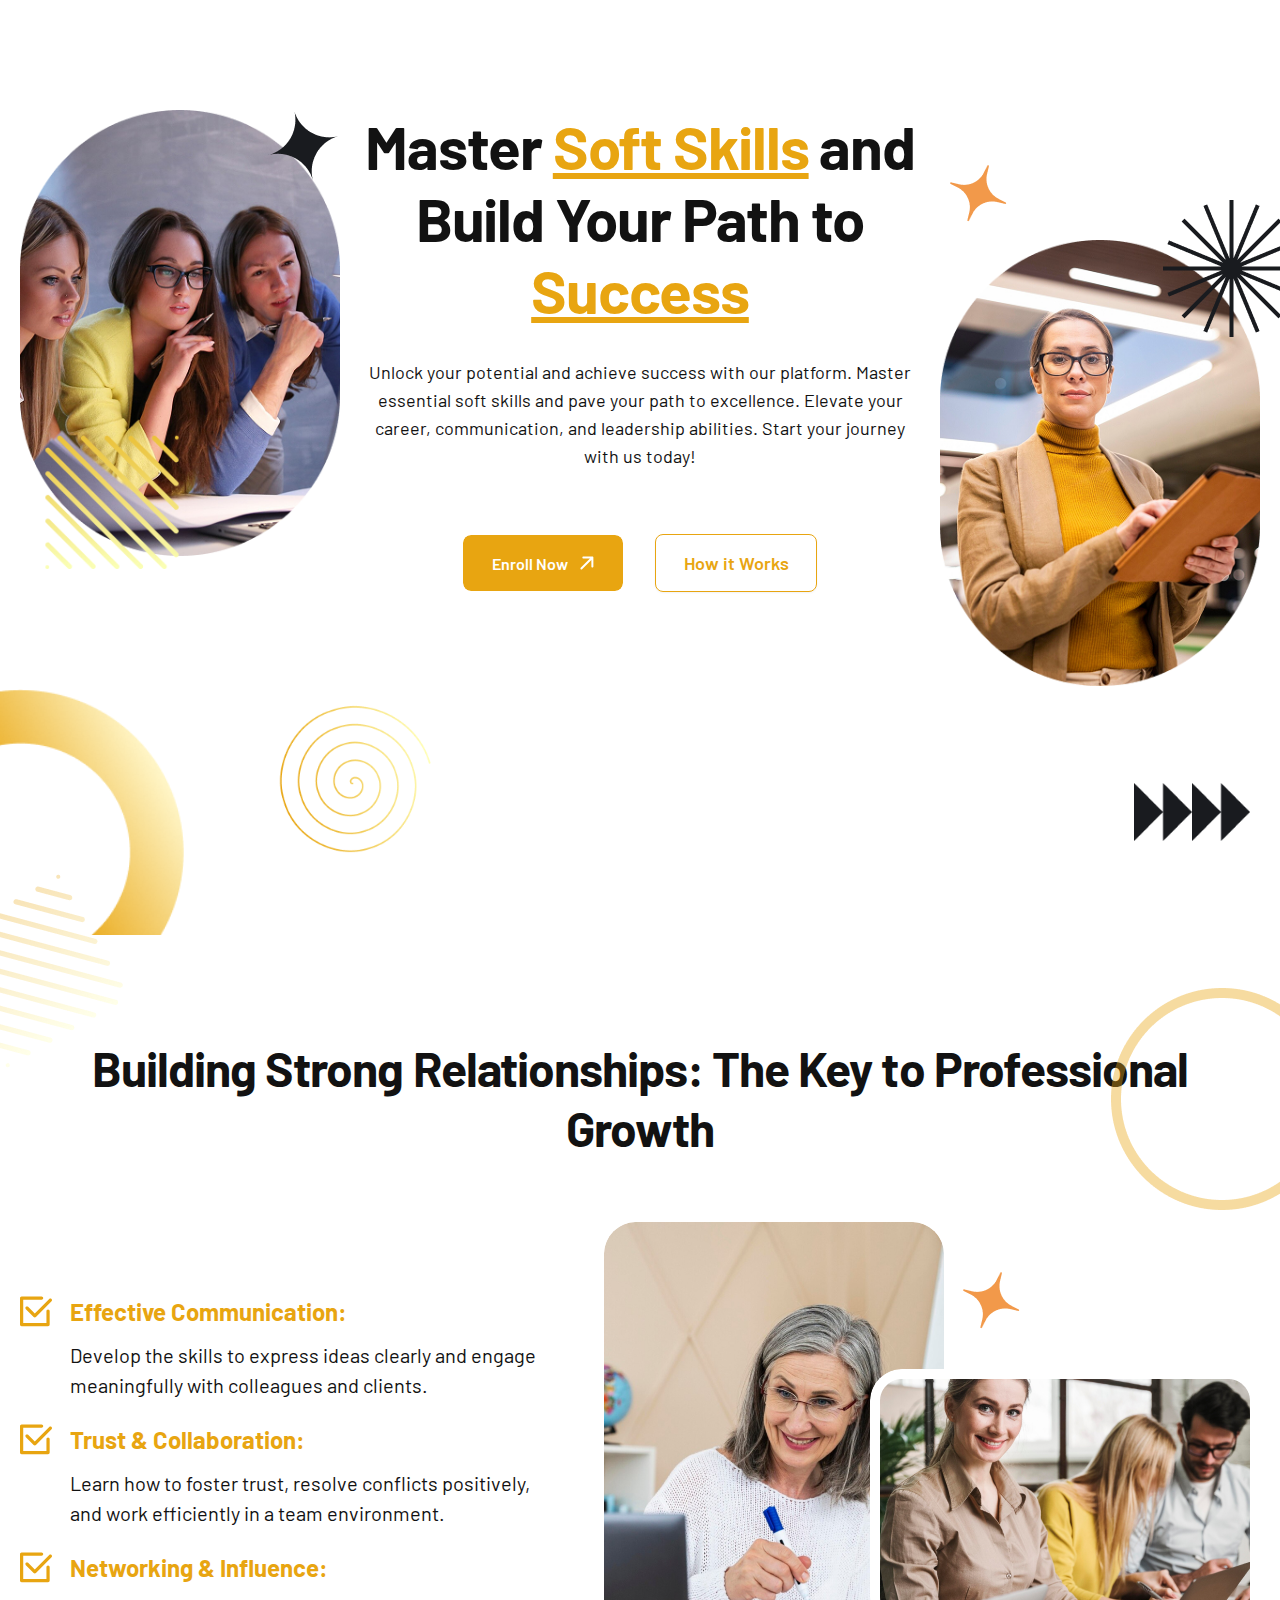
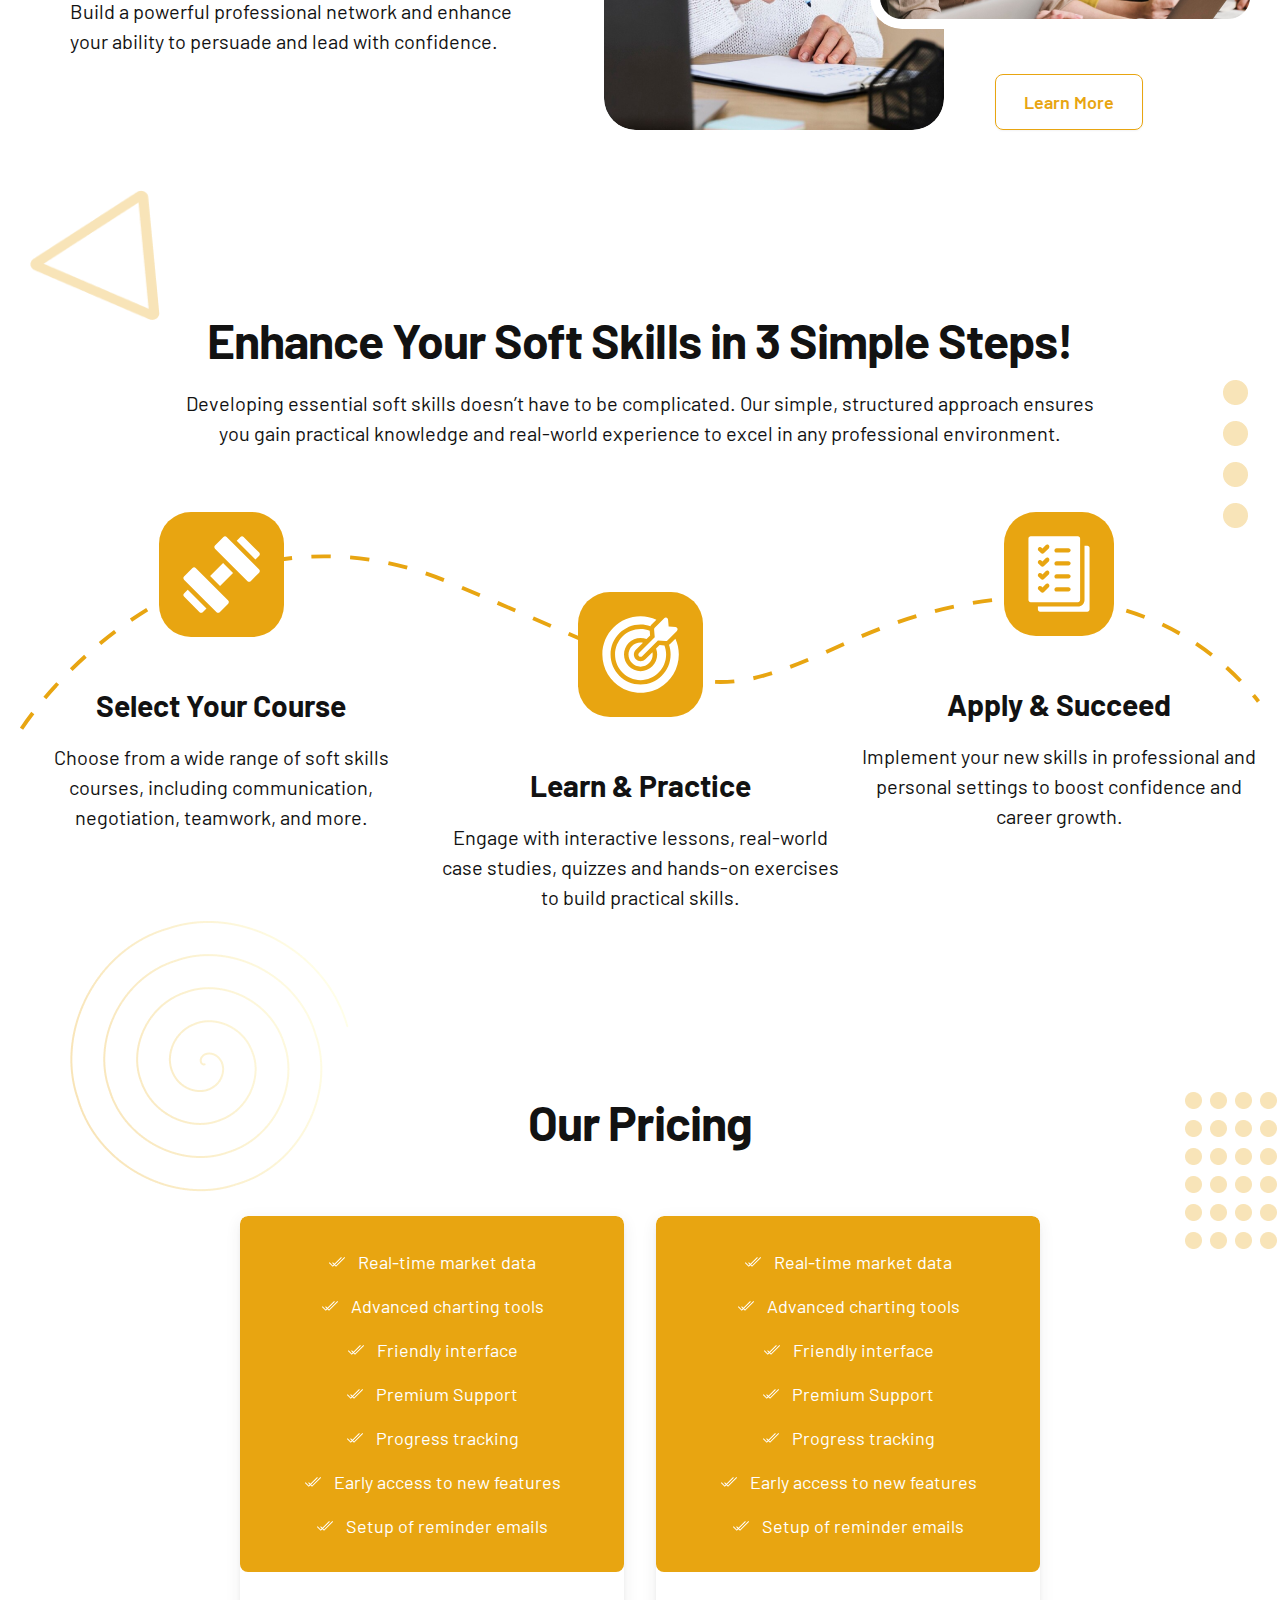
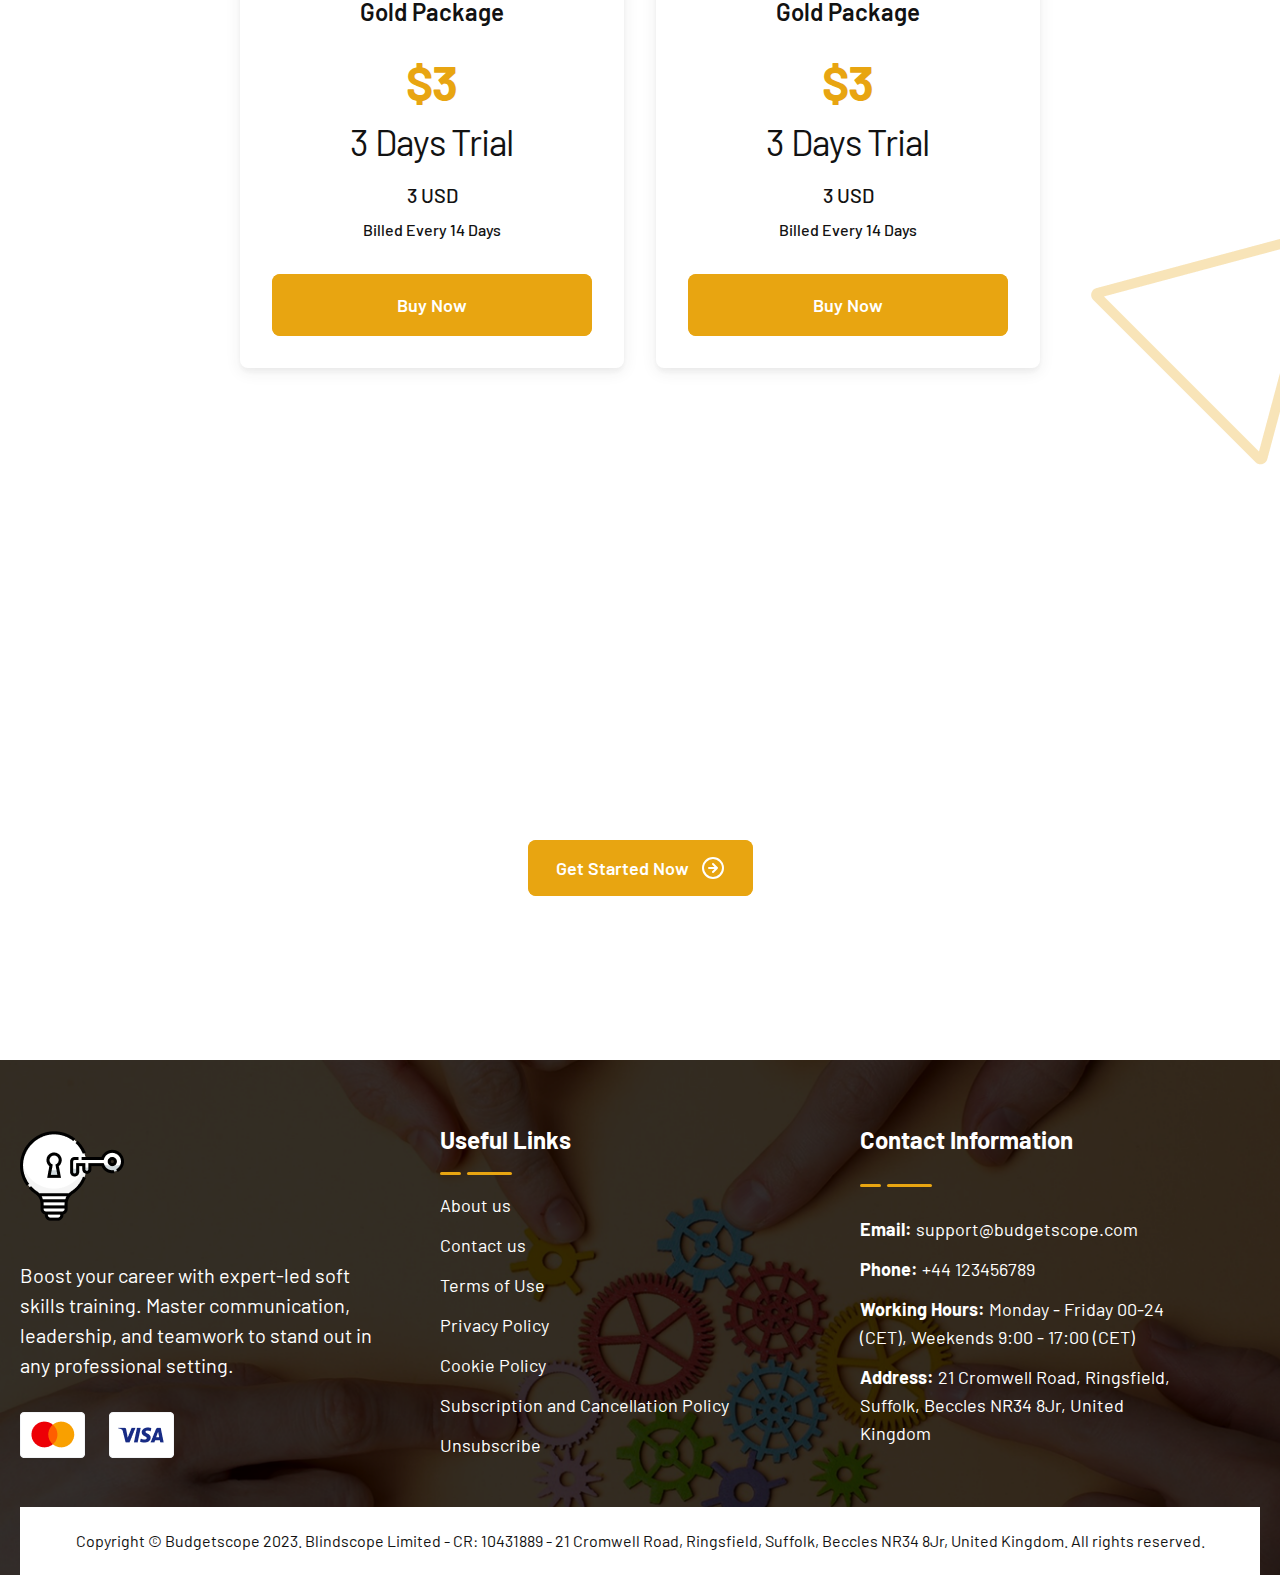
==== commit dec9702d: "fixed responsive issue" ====
--- a/index.html
+++ b/index.html
@@ -51,92 +51,74 @@
       </div>
     </div>
   </nav> -->
-  <div class="">
-    <main>
-      <!-- <section class="hero">
-          <div class="hero-container">
-            <div class="hero-wrapper">
-              <div class="image-wrapper-left">
-                <div class="hero-image">
-                  <img
-                    src="./assets/teamwork.png"
-                    class="teamwork-img"
-                    alt="Teamwork"
-                  />
-                </div>
-                <div class="team-work-star">
-                  <img src="./assets/team-work-star.png" alt="" />
-                </div>
-              </div>
-              <div class="hero-content">
-                <h1 class="hero-title">
-                  Master
-                  <span class="highlight">Soft Skills</span>
-                  and Build Your Path to
-                  <span class="highlight">Success</span>
-                </h1>
-                <p class="hero-desc">
-                  Unlock your potential and achieve success with our platform.
-                  Master essential soft skills and pave your path to excellence.
-                  Elevate your career, communication, and leadership abilities.
-                  Start your journey with us today!
-                </p>
-                <div class="hero-cta-wrapper">
-                  <a class="btn-fill">
-                    Enroll Now
-                    <svg
-                      xmlns="http://www.w3.org/2000/svg"
-                      width="14"
-                      height="14"
-                      viewBox="0 0 14 14"
-                      fill="none"
-                    >
-                      <path
-                        fill-rule="evenodd"
-                        clip-rule="evenodd"
-                        d="M3.37124 0.500001L12.3712 0.5C12.9235 0.5 13.3712 0.947715 13.3712 1.5L13.3712 10.5C13.3712 11.0523 12.9235 11.5 12.3712 11.5C11.819 11.5 11.3712 11.0523 11.3712 10.5L11.3712 3.91421L2.07835 13.2071C1.68783 13.5976 1.05466 13.5976 0.664138 13.2071C0.273614 12.8166 0.273614 12.1834 0.664138 11.7929L9.95703 2.5L3.37124 2.5C2.81896 2.5 2.37124 2.05228 2.37124 1.5C2.37124 0.947716 2.81896 0.5 3.37124 0.500001Z"
-                        fill="white"
-                      />
-                    </svg>
-                  </a>
-                  <a class="btn-outline">How it Works</a>
-                </div>
-              </div>
-              <div class="image-wrapper-right">
-                <div class="hero-image">
-                  <img src="./assets/woman.png" alt="Woman" />
-                </div>
-
-                <img
-                  class="woman-star"
-                  src="./assets/hero-bg-right-star.png"
-                  alt="image"
-                />
-                <img
-                  class="woman-spike"
-                  src="./assets/career-spike.png"
-                  alt="image"
-                />
-              </div>
-            </div>
-          </div>
-
-          <div class="hero-bg">
-            <div class="hero-bg-left">
-              <div class="bg-1">
-                <img src="./assets/team-work-left-bg.png" alt="image" />
-              </div>
-              <div class="bg-2">
-                <img src="./assets/team-work-left-bg2.png" alt="image" />
-              </div>
-            </div>
-            <div class="hero-arrows">
-              <img src="./assets/hero-bg-right-bottom.png" alt="" />
-            </div>
-          </div>
-        </section> -->
-
-      <!-- <section class="service">
+  <main>
+    <section class="hero">
+      <div class="hero-container">
+        <div class="hero-wrapper">
+          <div class="image-wrapper-left">
+            <div class="hero-image">
+              <img src="./assets/teamwork.png" class="teamwork-img" alt="Teamwork" />
+            </div>
+            <div class="team-work-star">
+              <img src="./assets/team-work-star.png" alt="" />
+            </div>
+          </div>
+          <div class="hero-content">
+            <h1 class="hero-title">
+              Master
+              <span class="highlight">Soft Skills</span>
+              and Build Your Path to
+              <span class="highlight">Success</span>
+            </h1>
+            <p class="hero-desc">
+              Unlock your potential and achieve success with our platform.
+              Master essential soft skills and pave your path to excellence.
+              Elevate your career, communication, and leadership abilities.
+              Start your journey with us today!
+            </p>
+            <div class="hero-cta-wrapper">
+              <a class="btn-fill">
+                Enroll Now
+                <svg xmlns="http://www.w3.org/2000/svg" width="14" height="14" viewBox="0 0 14 14" fill="none">
+                  <path fill-rule="evenodd" clip-rule="evenodd"
+                    d="M3.37124 0.500001L12.3712 0.5C12.9235 0.5 13.3712 0.947715 13.3712 1.5L13.3712 10.5C13.3712 11.0523 12.9235 11.5 12.3712 11.5C11.819 11.5 11.3712 11.0523 11.3712 10.5L11.3712 3.91421L2.07835 13.2071C1.68783 13.5976 1.05466 13.5976 0.664138 13.2071C0.273614 12.8166 0.273614 12.1834 0.664138 11.7929L9.95703 2.5L3.37124 2.5C2.81896 2.5 2.37124 2.05228 2.37124 1.5C2.37124 0.947716 2.81896 0.5 3.37124 0.500001Z"
+                    fill="white" />
+                </svg>
+              </a>
+              <a class="btn-outline">How it Works</a>
+            </div>
+          </div>
+          <div class="image-wrapper-right">
+            <div class="hero-image">
+              <img src="./assets/woman.png" alt="Woman" />
+            </div>
+
+            <img class="woman-star" src="./assets/hero-bg-right-star.png" alt="image" />
+
+            <div class="woman-spike">
+              <img src="./assets/career-spike.png" alt="image" />
+            </div>
+            
+          </div>
+        </div>
+      </div>
+
+      <div class="hero-bg">
+        <div class="hero-bg-left">
+          <div class="bg-1">
+            <img src="./assets/team-work-left-bg.png" alt="image" />
+          </div>
+          <div class="bg-2">
+            <img src="./assets/team-work-left-bg2.png" alt="image" />
+          </div>
+        </div>
+        <div class="hero-arrows">
+          <img src="./assets/hero-bg-right-bottom.png" alt="" />
+        </div>
+      </div>
+    </section>
+
+    <!-- <section class="service">
         <div class="container">
           <div class="service-header">
             <h1 class="section-title">What We Deliver</h1>
@@ -186,89 +168,89 @@
         </div>
       </section> -->
 
-      <!-- <section class="growth">
-        <div class="growth-bg-right" >
-          <img src="./assets/growth-bg-circle.png" alt="circle image">
-        </div>
-        <div class="growth-bg-left">
-          <img src="./assets/growth-bg-left.png"  alt="circle image">
-        </div>
-        
-        <div class="container">
-          <h2 class="section-title">
-            Building Strong Relationships: The Key to Professional Growth
-          </h2>
-          <div class="growth-wrapper">
-            <div class="feature-content">
-              <div class="feature">
-                <svg xmlns="http://www.w3.org/2000/svg" width="32" height="31" viewBox="0 0 32 31" fill="none">
-                  <path
-                    d="M31.5281 3.06352C30.8986 2.43409 29.8785 2.4343 29.2497 3.06373L14.7909 17.5249L8.13037 10.8641C7.50095 10.2349 6.48076 10.2347 5.85198 10.8639C5.22255 11.4931 5.22255 12.5133 5.85176 13.1423L13.6517 20.9427C13.954 21.2449 14.3636 21.4146 14.7911 21.4146C15.2184 21.4146 15.6283 21.2449 15.9305 20.9427L31.5285 5.34191C32.1573 4.71291 32.1573 3.69273 31.5281 3.06352Z"
-                    fill="#E8A511" />
-                  <path
-                    d="M28.0492 13.3893C27.1594 13.3893 26.4381 14.1104 26.4381 15.0004V26.9381H3.22232V3.72232H21.6046C22.4946 3.72232 23.2157 3.00116 23.2157 2.11116C23.2157 1.22137 22.4946 0.5 21.6046 0.5H1.61116C0.72137 0.5 0 1.22115 0 2.11116V28.5492C0 29.4392 0.72137 30.1604 1.61116 30.1604H28.0492C28.9392 30.1604 29.6604 29.4392 29.6604 28.5492V15.0004C29.6604 14.1106 28.9392 13.3893 28.0492 13.3893Z"
-                    fill="#E8A511" />
-                </svg>
-                <div>
-                  <h3 class="feature-title">Effective Communication:</h3>
-                  <p class="feature-desc">
-                    Develop the skills to express ideas clearly and engage
-                    meaningfully with colleagues and clients.
-                  </p>
-                </div>
-              </div>
-              <div class="feature">
-                <svg xmlns="http://www.w3.org/2000/svg" width="32" height="31" viewBox="0 0 32 31" fill="none">
-                  <path
-                    d="M31.5281 3.06352C30.8986 2.43409 29.8785 2.4343 29.2497 3.06373L14.7909 17.5249L8.13037 10.8641C7.50095 10.2349 6.48076 10.2347 5.85198 10.8639C5.22255 11.4931 5.22255 12.5133 5.85176 13.1423L13.6517 20.9427C13.954 21.2449 14.3636 21.4146 14.7911 21.4146C15.2184 21.4146 15.6283 21.2449 15.9305 20.9427L31.5285 5.34191C32.1573 4.71291 32.1573 3.69273 31.5281 3.06352Z"
-                    fill="#E8A511" />
-                  <path
-                    d="M28.0492 13.3893C27.1594 13.3893 26.4381 14.1104 26.4381 15.0004V26.9381H3.22232V3.72232H21.6046C22.4946 3.72232 23.2157 3.00116 23.2157 2.11116C23.2157 1.22137 22.4946 0.5 21.6046 0.5H1.61116C0.72137 0.5 0 1.22115 0 2.11116V28.5492C0 29.4392 0.72137 30.1604 1.61116 30.1604H28.0492C28.9392 30.1604 29.6604 29.4392 29.6604 28.5492V15.0004C29.6604 14.1106 28.9392 13.3893 28.0492 13.3893Z"
-                    fill="#E8A511" />
-                </svg>
-
-                <div>
-                  <h3 class="feature-title">Trust & Collaboration:</h3>
-                  <p class="feature-desc">
-                    Learn how to foster trust, resolve conflicts positively, and
-                    work efficiently in a team environment.
-                  </p>
-                </div>
-              </div>
-              <div class="feature">
-                <svg xmlns="http://www.w3.org/2000/svg" width="32" height="31" viewBox="0 0 32 31" fill="none">
-                  <path
-                    d="M31.5281 3.06352C30.8986 2.43409 29.8785 2.4343 29.2497 3.06373L14.7909 17.5249L8.13037 10.8641C7.50095 10.2349 6.48076 10.2347 5.85198 10.8639C5.22255 11.4931 5.22255 12.5133 5.85176 13.1423L13.6517 20.9427C13.954 21.2449 14.3636 21.4146 14.7911 21.4146C15.2184 21.4146 15.6283 21.2449 15.9305 20.9427L31.5285 5.34191C32.1573 4.71291 32.1573 3.69273 31.5281 3.06352Z"
-                    fill="#E8A511" />
-                  <path
-                    d="M28.0492 13.3893C27.1594 13.3893 26.4381 14.1104 26.4381 15.0004V26.9381H3.22232V3.72232H21.6046C22.4946 3.72232 23.2157 3.00116 23.2157 2.11116C23.2157 1.22137 22.4946 0.5 21.6046 0.5H1.61116C0.72137 0.5 0 1.22115 0 2.11116V28.5492C0 29.4392 0.72137 30.1604 1.61116 30.1604H28.0492C28.9392 30.1604 29.6604 29.4392 29.6604 28.5492V15.0004C29.6604 14.1106 28.9392 13.3893 28.0492 13.3893Z"
-                    fill="#E8A511" />
-                </svg>
-                <div>
-                  <h3 class="feature-title">Networking & Influence:</h3>
-                  <p class="feature-desc">
-                    Build a powerful professional network and enhance your
-                    ability to persuade and lead with confidence.
-                  </p>
-                </div>
-              </div>
-            </div>
-            <div class="growth-image-wrapper">
-              <div class="growth-1">
-                <img src="./assets/growth.png" alt="Video Call" />
-              </div>
-
-              <div class="growth-2">
-                <img src="./assets/growth-2.png" alt="Team Meeting" />
-              </div>
-              <a href="#" class="btn-outline">Learn More</a>
-              <img src="./assets/growth-star.png" class="growth-star" alt="star icon">
-            </div>
-          </div>
-        </div>
-      </section> -->
-
-      <!-- <section class="steps">
+    <section class="growth">
+      <div class="growth-bg-right">
+        <img src="./assets/growth-bg-circle.png" alt="circle image">
+      </div>
+      <div class="growth-bg-left">
+        <img src="./assets/growth-bg-left.png" alt="circle image">
+      </div>
+
+      <div class="container">
+        <h2 class="section-title">
+          Building Strong Relationships: The Key to Professional Growth
+        </h2>
+        <div class="growth-wrapper">
+          <div class="feature-content">
+            <div class="feature">
+              <svg xmlns="http://www.w3.org/2000/svg" width="32" height="31" viewBox="0 0 32 31" fill="none">
+                <path
+                  d="M31.5281 3.06352C30.8986 2.43409 29.8785 2.4343 29.2497 3.06373L14.7909 17.5249L8.13037 10.8641C7.50095 10.2349 6.48076 10.2347 5.85198 10.8639C5.22255 11.4931 5.22255 12.5133 5.85176 13.1423L13.6517 20.9427C13.954 21.2449 14.3636 21.4146 14.7911 21.4146C15.2184 21.4146 15.6283 21.2449 15.9305 20.9427L31.5285 5.34191C32.1573 4.71291 32.1573 3.69273 31.5281 3.06352Z"
+                  fill="#E8A511" />
+                <path
+                  d="M28.0492 13.3893C27.1594 13.3893 26.4381 14.1104 26.4381 15.0004V26.9381H3.22232V3.72232H21.6046C22.4946 3.72232 23.2157 3.00116 23.2157 2.11116C23.2157 1.22137 22.4946 0.5 21.6046 0.5H1.61116C0.72137 0.5 0 1.22115 0 2.11116V28.5492C0 29.4392 0.72137 30.1604 1.61116 30.1604H28.0492C28.9392 30.1604 29.6604 29.4392 29.6604 28.5492V15.0004C29.6604 14.1106 28.9392 13.3893 28.0492 13.3893Z"
+                  fill="#E8A511" />
+              </svg>
+              <div>
+                <h3 class="feature-title">Effective Communication:</h3>
+                <p class="feature-desc">
+                  Develop the skills to express ideas clearly and engage
+                  meaningfully with colleagues and clients.
+                </p>
+              </div>
+            </div>
+            <div class="feature">
+              <svg xmlns="http://www.w3.org/2000/svg" width="32" height="31" viewBox="0 0 32 31" fill="none">
+                <path
+                  d="M31.5281 3.06352C30.8986 2.43409 29.8785 2.4343 29.2497 3.06373L14.7909 17.5249L8.13037 10.8641C7.50095 10.2349 6.48076 10.2347 5.85198 10.8639C5.22255 11.4931 5.22255 12.5133 5.85176 13.1423L13.6517 20.9427C13.954 21.2449 14.3636 21.4146 14.7911 21.4146C15.2184 21.4146 15.6283 21.2449 15.9305 20.9427L31.5285 5.34191C32.1573 4.71291 32.1573 3.69273 31.5281 3.06352Z"
+                  fill="#E8A511" />
+                <path
+                  d="M28.0492 13.3893C27.1594 13.3893 26.4381 14.1104 26.4381 15.0004V26.9381H3.22232V3.72232H21.6046C22.4946 3.72232 23.2157 3.00116 23.2157 2.11116C23.2157 1.22137 22.4946 0.5 21.6046 0.5H1.61116C0.72137 0.5 0 1.22115 0 2.11116V28.5492C0 29.4392 0.72137 30.1604 1.61116 30.1604H28.0492C28.9392 30.1604 29.6604 29.4392 29.6604 28.5492V15.0004C29.6604 14.1106 28.9392 13.3893 28.0492 13.3893Z"
+                  fill="#E8A511" />
+              </svg>
+
+              <div>
+                <h3 class="feature-title">Trust & Collaboration:</h3>
+                <p class="feature-desc">
+                  Learn how to foster trust, resolve conflicts positively, and
+                  work efficiently in a team environment.
+                </p>
+              </div>
+            </div>
+            <div class="feature">
+              <svg xmlns="http://www.w3.org/2000/svg" width="32" height="31" viewBox="0 0 32 31" fill="none">
+                <path
+                  d="M31.5281 3.06352C30.8986 2.43409 29.8785 2.4343 29.2497 3.06373L14.7909 17.5249L8.13037 10.8641C7.50095 10.2349 6.48076 10.2347 5.85198 10.8639C5.22255 11.4931 5.22255 12.5133 5.85176 13.1423L13.6517 20.9427C13.954 21.2449 14.3636 21.4146 14.7911 21.4146C15.2184 21.4146 15.6283 21.2449 15.9305 20.9427L31.5285 5.34191C32.1573 4.71291 32.1573 3.69273 31.5281 3.06352Z"
+                  fill="#E8A511" />
+                <path
+                  d="M28.0492 13.3893C27.1594 13.3893 26.4381 14.1104 26.4381 15.0004V26.9381H3.22232V3.72232H21.6046C22.4946 3.72232 23.2157 3.00116 23.2157 2.11116C23.2157 1.22137 22.4946 0.5 21.6046 0.5H1.61116C0.72137 0.5 0 1.22115 0 2.11116V28.5492C0 29.4392 0.72137 30.1604 1.61116 30.1604H28.0492C28.9392 30.1604 29.6604 29.4392 29.6604 28.5492V15.0004C29.6604 14.1106 28.9392 13.3893 28.0492 13.3893Z"
+                  fill="#E8A511" />
+              </svg>
+              <div>
+                <h3 class="feature-title">Networking & Influence:</h3>
+                <p class="feature-desc">
+                  Build a powerful professional network and enhance your
+                  ability to persuade and lead with confidence.
+                </p>
+              </div>
+            </div>
+          </div>
+          <div class="growth-image-wrapper">
+            <div class="growth-1">
+              <img src="./assets/growth.png" alt="Video Call" />
+            </div>
+
+            <div class="growth-2">
+              <img src="./assets/growth-2.png" alt="Team Meeting" />
+            </div>
+            <a href="#" class="btn-outline">Learn More</a>
+            <img src="./assets/growth-star.png" class="growth-star" alt="star icon">
+          </div>
+        </div>
+      </div>
+    </section>
+
+    <section class="steps">
         <img src="./assets/steps-bg-left.png" class="steps-bg-left" alt="image">
         <img src="./assets/steps-bg-right.png" class="steps-bg-right" alt="image">
         <img src="./assets/steps-bg-bottom.png" class="steps-bg-bottom" alt="image">
@@ -351,145 +333,144 @@
             </div>
           </div>
         </div>
-      </section> -->
-
-      <!-- <section class="pricing">
-        <div class="pricing-top-bg">
-          <img src="./assets/pricing-right-bg.png"  alt="background">
-        </div>
-        <div class="pricing-bottom-bg">
-          <img src="./assets/pricing-right-bottom-bg.png"  alt="background">
-        </div>
-        <div class="container">
-          <div class="section-title">Our Pricing</div>
-          <div class="pricing-wrapper">
-            <div class="pricing-card">
-              <div class="pricing-header">
-                <ul>
-                  <li><img src="./assets/check.svg" alt="check icon"> Real-time market data</li>
-                  <li><img src="./assets/check.svg" alt="check icon"> Advanced charting tools</li>
-                  <li><img src="./assets/check.svg" alt="check icon"> Friendly interface</li>
-                  <li><img src="./assets/check.svg" alt="check icon"> Premium Support</li>
-                  <li><img src="./assets/check.svg" alt="check icon"> Progress tracking</li>
-                  <li><img src="./assets/check.svg" alt="check icon"> Early access to new features</li>
-                  <li><img src="./assets/check.svg" alt="check icon"> Setup of reminder emails</li>
-                </ul>
-              </div>
-              <div class="pricing-body">
-                <h3 class="package-title">Gold Package</h3>
-                <p class="price">$3</p>
-                <p class="duration">3 Days Trial</p>
-                <p class="billing-price">3 USD</p>
-                <p class="billing-cycle">Billed Every 14 Days</p>
-              </div>
-              <div class="pricing-footer">
-                <button class="cta-btn btn-fill">Buy Now</button>
-              </div>
-            </div>
-            <div class="pricing-card">
-              <div class="pricing-header">
-                <ul>
-                  <li><img src="./assets/check.svg" alt="check icon"> Real-time market data</li>
-                  <li><img src="./assets/check.svg" alt="check icon"> Advanced charting tools</li>
-                  <li><img src="./assets/check.svg" alt="check icon"> Friendly interface</li>
-                  <li><img src="./assets/check.svg" alt="check icon"> Premium Support</li>
-                  <li><img src="./assets/check.svg" alt="check icon"> Progress tracking</li>
-                  <li><img src="./assets/check.svg" alt="check icon"> Early access to new features</li>
-                  <li><img src="./assets/check.svg" alt="check icon"> Setup of reminder emails</li>
-                </ul>
-              </div>
-              <div class="pricing-body">
-                <h3 class="package-title">Gold Package</h3>
-                <p class="price">$3</p>
-                <p class="duration">3 Days Trial</p>
-                <p class="billing-price">3 USD</p>
-                <p class="billing-cycle">Billed Every 14 Days</p>
-              </div>
-              <div class="pricing-footer">
-                <button class="cta-btn btn-fill">Buy Now</button>
-              </div>
-            </div>
-          </div>
-        </div>
-      </section> -->
-
-      <!-- <section class="cta">
-        <div class="container">
-          <div class="cta-wrapper">
-            <div class="cta-content-wrapper">
-              <h2 class="cta-title">Unlock Your Potential Today!</h2>
-              <p class="cta-desc">Success starts with the right skills. Master communication, leadership, and
-                teamwork
-                with designed courses that help you grow in any career. Take the first step toward a brighter future!
-              </p>
-              <button class="cta-btn btn-fill">Get Started Now
-                <svg xmlns="http://www.w3.org/2000/svg" width="24" height="24" viewBox="0 0 24 24" fill="none">
-                  <path
-                    d="M12 16L16 12M16 12L12 8M16 12H8M22 12C22 17.5228 17.5228 22 12 22C6.47715 22 2 17.5228 2 12C2 6.47715 6.47715 2 12 2C17.5228 2 22 6.47715 22 12Z"
-                    stroke="white" stroke-width="2" stroke-linecap="round" stroke-linejoin="round" />
-                </svg>
-              </button>
-            </div>
-          </div>
-        </div>
-      </section> -->
-
-      <footer class="footer">
-        <div class="container">
-          <div class="footer-wrapper">
-            <div class="footer-info">
-              <a href="/index.html" class="footer-logo">
-                <img src="./assets/footer-logo.png" alt="logo">
-              </a>
-              <p class="footer-text">Boost your career with expert-led soft skills training. Master communication,
-                leadership, and teamwork to stand out in any professional setting.</p>
-              <div class="payment-icons">
-                <img src="./assets/mastar-card.png" alt="MasterCard">
-                <img src="./assets/visa.png" alt="Visa">
-              </div>
-            </div>
-            <div class="footer-links">
-              <h4>Useful Links</h4>
-
-              <div class="line-wrapper">
-                <div class="line-1"></div>
-                <div class="line-2"></div>
-            </div>
-
+    </section>
+
+    <section class="pricing">
+      <div class="pricing-top-bg">
+        <img src="./assets/pricing-right-bg.png" alt="background">
+      </div>
+      <div class="pricing-bottom-bg">
+        <img src="./assets/pricing-right-bottom-bg.png" alt="background">
+      </div>
+      <div class="container">
+        <div class="section-title">Our Pricing</div>
+        <div class="pricing-wrapper">
+          <div class="pricing-card">
+            <div class="pricing-header">
               <ul>
-                <li><a href="#">About us</a></li>
-                <li><a href="#">Contact us</a></li>
-                <li><a href="#">Terms of Use</a></li>
-                <li><a href="#">Privacy Policy</a></li>
-                <li><a href="#">Cookie Policy</a></li>
-                <li><a href="#">Subscription and Cancellation Policy</a></li>
-                <li><a href="#">Unsubscribe</a></li>
+                <li><img src="./assets/check.svg" alt="check icon"> Real-time market data</li>
+                <li><img src="./assets/check.svg" alt="check icon"> Advanced charting tools</li>
+                <li><img src="./assets/check.svg" alt="check icon"> Friendly interface</li>
+                <li><img src="./assets/check.svg" alt="check icon"> Premium Support</li>
+                <li><img src="./assets/check.svg" alt="check icon"> Progress tracking</li>
+                <li><img src="./assets/check.svg" alt="check icon"> Early access to new features</li>
+                <li><img src="./assets/check.svg" alt="check icon"> Setup of reminder emails</li>
               </ul>
             </div>
-            <div class="footer-contact">
-              <h4>Contact Information</h4>
-
-              <div class="line-wrapper">
-                <div class="line-1"></div>
-                <div class="line-2"></div>
-            </div>
-
-              <p><strong>Email:</strong> support@budgetscope.com</p>
-              <p><strong>Phone:</strong> +44 123456789</p>
-              <p><strong>Working Hours:</strong> Monday - Friday 00-24 (CET), Weekends 9:00 - 17:00 (CET)</p>
-              <p><strong>Address:</strong> 21 Cromwell Road, Ringsfield, Suffolk, Beccles NR34 8Jr, United Kingdom</p>
-            </div>
-          </div>
-          <div class="footer-bottom">
-            <p>Copyright &copy; Budgetscope 2023. Blindscope Limited - CR: 10431889 - 21 Cromwell Road, Ringsfield,
-              Suffolk,
-              Beccles NR34 8Jr, United Kingdom. All rights reserved.</p>
-          </div>
-        </div>
-      </footer>
-    
-    </main>
-  </div>
+            <div class="pricing-body">
+              <h3 class="package-title">Gold Package</h3>
+              <p class="price">$3</p>
+              <p class="duration">3 Days Trial</p>
+              <p class="billing-price">3 USD</p>
+              <p class="billing-cycle">Billed Every 14 Days</p>
+            </div>
+            <div class="pricing-footer">
+              <button class="cta-btn btn-fill">Buy Now</button>
+            </div>
+          </div>
+          <div class="pricing-card">
+            <div class="pricing-header">
+              <ul>
+                <li><img src="./assets/check.svg" alt="check icon"> Real-time market data</li>
+                <li><img src="./assets/check.svg" alt="check icon"> Advanced charting tools</li>
+                <li><img src="./assets/check.svg" alt="check icon"> Friendly interface</li>
+                <li><img src="./assets/check.svg" alt="check icon"> Premium Support</li>
+                <li><img src="./assets/check.svg" alt="check icon"> Progress tracking</li>
+                <li><img src="./assets/check.svg" alt="check icon"> Early access to new features</li>
+                <li><img src="./assets/check.svg" alt="check icon"> Setup of reminder emails</li>
+              </ul>
+            </div>
+            <div class="pricing-body">
+              <h3 class="package-title">Gold Package</h3>
+              <p class="price">$3</p>
+              <p class="duration">3 Days Trial</p>
+              <p class="billing-price">3 USD</p>
+              <p class="billing-cycle">Billed Every 14 Days</p>
+            </div>
+            <div class="pricing-footer">
+              <button class="cta-btn btn-fill">Buy Now</button>
+            </div>
+          </div>
+        </div>
+      </div>
+    </section>
+
+    <section class="cta">
+      <div class="container">
+        <div class="cta-wrapper">
+          <div class="cta-content-wrapper">
+            <h2 class="cta-title">Unlock Your Potential Today!</h2>
+            <p class="cta-desc">Success starts with the right skills. Master communication, leadership, and
+              teamwork
+              with designed courses that help you grow in any career. Take the first step toward a brighter future!
+            </p>
+            <button class="cta-btn btn-fill">Get Started Now
+              <svg xmlns="http://www.w3.org/2000/svg" width="24" height="24" viewBox="0 0 24 24" fill="none">
+                <path
+                  d="M12 16L16 12M16 12L12 8M16 12H8M22 12C22 17.5228 17.5228 22 12 22C6.47715 22 2 17.5228 2 12C2 6.47715 6.47715 2 12 2C17.5228 2 22 6.47715 22 12Z"
+                  stroke="white" stroke-width="2" stroke-linecap="round" stroke-linejoin="round" />
+              </svg>
+            </button>
+          </div>
+        </div>
+      </div>
+    </section>
+
+    <footer class="footer">
+      <div class="container">
+        <div class="footer-wrapper">
+          <div class="footer-info">
+            <a href="/index.html" class="footer-logo">
+              <img src="./assets/footer-logo.png" alt="logo">
+            </a>
+            <p class="footer-text">Boost your career with expert-led soft skills training. Master communication,
+              leadership, and teamwork to stand out in any professional setting.</p>
+            <div class="payment-icons">
+              <img src="./assets/mastar-card.png" alt="MasterCard">
+              <img src="./assets/visa.png" alt="Visa">
+            </div>
+          </div>
+          <div class="footer-links">
+            <h4>Useful Links</h4>
+
+            <div class="line-wrapper">
+              <div class="line-1"></div>
+              <div class="line-2"></div>
+            </div>
+
+            <ul>
+              <li><a href="#">About us</a></li>
+              <li><a href="#">Contact us</a></li>
+              <li><a href="#">Terms of Use</a></li>
+              <li><a href="#">Privacy Policy</a></li>
+              <li><a href="#">Cookie Policy</a></li>
+              <li><a href="#">Subscription and Cancellation Policy</a></li>
+              <li><a href="#">Unsubscribe</a></li>
+            </ul>
+          </div>
+          <div class="footer-contact">
+            <h4>Contact Information</h4>
+
+            <div class="line-wrapper">
+              <div class="line-1"></div>
+              <div class="line-2"></div>
+            </div>
+
+            <p><strong>Email:</strong> support@budgetscope.com</p>
+            <p><strong>Phone:</strong> +44 123456789</p>
+            <p><strong>Working Hours:</strong> Monday - Friday 00-24 (CET), Weekends 9:00 - 17:00 (CET)</p>
+            <p><strong>Address:</strong> 21 Cromwell Road, Ringsfield, Suffolk, Beccles NR34 8Jr, United Kingdom</p>
+          </div>
+        </div>
+        <div class="footer-bottom">
+          <p>Copyright &copy; Budgetscope 2023. Blindscope Limited - CR: 10431889 - 21 Cromwell Road, Ringsfield,
+            Suffolk,
+            Beccles NR34 8Jr, United Kingdom. All rights reserved.</p>
+        </div>
+      </div>
+    </footer>
+
+  </main>
   <script src="script.js"></script>
 </body>
 
--- a/style.css
+++ b/style.css
@@ -409,7 +409,6 @@
 
 .hero-container {
     max-width: 1426px;
-    width: 100%;
     margin: 0 auto;
 }
 
@@ -493,16 +492,20 @@
     position: absolute;
     top: -40px;
     right: -40px;
-    width: 137px;
-    height: 137px;
+    max-width: 137px;
     flex-shrink: 0;
 }
 
+.woman-spike img{
+    width: 100%;
+    height: 100%;
+    object-fit: cover;
+}
+
 .hero-content {
     text-align: center;
     max-width: 628px;
     width: 100%;
-    margin: auto;
     padding: 0 24px;
 }
 
@@ -854,6 +857,7 @@
     position: absolute;
     top: 70px;
     left: 70px;
+    z-index: -1;
 }
 
 .steps-bg-right {
@@ -879,9 +883,8 @@
 
 .steps-wrapper {
     margin-top: 64px;
-    display: flex;
-    align-items: center;
-    justify-content: space-between;
+    display: grid;
+    grid-template-columns: repeat(3, 1fr);
     gap: 17px;
     position: relative;
 }
@@ -904,7 +907,7 @@
 }
 
 .step-2 {
-    margin-bottom: -120px;
+    margin-top: 80px;
 }
 
 .step .icon {
@@ -1213,6 +1216,19 @@
     position: relative;
 }
 
+.career-img-right {
+    max-width: 620px;
+    max-height: 782px;
+    border-radius: 320px;
+    overflow: hidden;
+}
+
+.career-img-right img {
+    width: 100%;
+    height: 100%;
+    object-fit: cover;
+}
+
 .career-spike {
     position: absolute;
     top: 0;
@@ -1233,22 +1249,60 @@
     position: relative;
 }
 
+.about-us-growth-left {
+    flex-shrink: 0;
+}
+
+.about-us-growth-main-img {
+    max-width: 620px;
+    max-height: 723px;
+    border-radius: 296px 296px 0px 0px;
+    overflow: hidden;
+}
+
+.about-us-growth-main-img img{
+    width: 100%;
+    height: 100%;
+    object-fit: cover;
+}
+
 .about-us-growth-left-img {
+    max-width: 171px;
     position: absolute;
     top: 0;
     left: 0;
 }
 
+.about-us-growth-left-img img{
+    width: 100%;
+    height: 100%;
+    object-fit: cover;
+}
+
 .about-us-growth-right-img {
+    max-width: 222px;
     position: absolute;
     top: -90px;
     right: 0px;
 }
 
+.about-us-growth-right-img img {
+    width: 100%;
+    height: 100%;
+    object-fit: cover;
+}
+
+.about-us-feature-wrapper {
+    display: flex;
+    flex-direction: column;
+    gap: 24px;
+}
+
 .about-us-growth-wrapper {
     display: flex;
     align-items: center;
     justify-content: space-between;
+    gap: 20px;
 }
 
 .about-us-growth-left {
@@ -1262,10 +1316,11 @@
 }
 
 .about-us-growth-right h2 {
-    font-size: 48px;
+    /* font-size: 48px;
     font-weight: 700;
     line-height: 60px;
-    letter-spacing: -0.96px;
+    letter-spacing: -0.96px; */
+    text-align: left;
     margin-bottom: 42px;
 }
 
@@ -1303,7 +1358,7 @@
     max-height: 104px;
 }
 
-.footer-logo img{
+.footer-logo img {
     width: 100%;
     height: 100%;
     object-fit: cover;
@@ -1323,7 +1378,7 @@
     gap: 24px;
 }
 
-.payment-icons img{
+.payment-icons img {
     width: 65px;
     height: 46px;
 }
--- a/responsive.css
+++ b/responsive.css
@@ -23,6 +23,13 @@
   .hero-arrows {
     max-width: 116px;
   }
+
+  .steps-bg-left {
+    top: -40px;
+    left: 30px;
+    width: 130px;
+    height: 130px;
+  }
 }
 
 @media (max-width: 1200px) {
@@ -70,6 +77,31 @@
 
   .pricing-bottom-bg {
     max-width: 270px;
+  }
+
+  .about-us-banner h1 {
+    font-size: 56px;
+    line-height: 60px;
+  }
+
+  .about-us-growth-main-img {
+    max-width: 343px;
+  }
+
+  .about-us-growth-star {
+    top: 40px;
+    right: 0px;
+  }
+
+  .steps-bg-left {
+    width: 100px;
+    height: 100px;
+    top: 0;
+  }
+
+  .steps-bg-right {
+    top: 210px;
+    width: 20px;
   }
 }
 
@@ -80,6 +112,11 @@
     line-height: 54px;
   }
 
+  .about-us-banner h1 {
+    font-size: 44px;
+    line-height: 54px;
+  }
+
   .hero-wrapper {
     flex-direction: column;
     align-items: center;
@@ -144,6 +181,63 @@
   .pricing-bottom-bg {
     max-width: 240px;
   }
+
+  .career-star-left {
+    width: 36.382px;
+    height: 36.382px;
+    top: 80px;
+    left: 18px;
+  }
+
+  .career-content-wrapper {
+    flex-direction: column-reverse;
+    align-items: flex-start;
+    margin-top: 42px;
+    gap: 42px;
+  }
+
+  .career-img-right {
+    max-width: 343px;
+  }
+
+  .career-spike {
+    width: 102px;
+  }
+
+  .career-lines {
+    width: 106px;
+
+  }
+
+  .about-us-growth-left-img {
+    max-width: 140px;
+  }
+
+  .about-us-growth-right-img {
+    max-width: 180px;
+  }
+
+  .steps-wrapper {
+    grid-template-columns: repeat(2, auto);
+    gap: 51px;
+  }
+
+  .step-2 {
+    margin-top: 0px;
+  }
+
+  .dashed-line {
+    display: none;
+  }
+
+  .steps-bg-bottom {
+    display: none;
+  }
+
+  .steps-bg-right {
+    width: 18px;
+    top: 250px;
+  }
 }
 
 /* Small screens (large mobiles, small tablets) */
@@ -152,6 +246,15 @@
     padding: 0 16px;
   }
 
+  .growth,
+  .pricing,
+  .cta,
+  .career,
+  .service,
+  .steps {
+    padding: 64px 0;
+  }
+
   .hero-cta-wrapper {
     margin-top: 32px;
   }
@@ -208,6 +311,21 @@
     line-height: 38px;
   }
 
+  .about-us-banner {
+    padding: 80px 0;
+  }
+
+  .about-us-banner h1 {
+    font-size: 40px;
+    line-height: 44px;
+  }
+
+  .about-us-growth-wrapper {
+    flex-direction: column;
+    align-items: flex-start;
+    gap: 44px;
+  }
+
   .footer {
     padding-top: 48px;
   }
@@ -225,6 +343,15 @@
     width: 52px;
     height: 37px;
   }
+
+  .about-us-growth-left-img {
+    max-width: 120px;
+  }
+
+  .about-us-growth-right-img {
+    max-width: 110px;
+    top: -25px;
+  }
 }
 
 @media (max-width: 650px) {
@@ -254,6 +381,28 @@
   .pricing-wrapper {
     flex-direction: column;
     align-items: center;
+  }
+
+  .about-us-growth-left-img {
+    max-width: 85px;
+    top: 55px;
+    left: -35px;
+  }
+
+  .steps-wrapper {
+    grid-template-columns: 1fr;
+  }
+
+  .step {
+    align-items: flex-start;
+  }
+
+  .steps-bg-right {
+    top: 350px;
+  }
+
+  .step-desc {
+    text-align: left;
   }
 
   .footer-wrapper {
@@ -292,7 +441,7 @@
 /* Extra small screens (small mobiles) */
 @media (max-width: 480px) {
   .section-title {
-    font-size: 40px;
+    font-size: 36px;
     line-height: 46px;
   }
 
@@ -304,6 +453,22 @@
   .hero-cta-wrapper {
     gap: 10px;
   }
+
+  .about-us-banner h1 {
+    font-size: 36px;
+    line-height: 44px;
+  }
+
+  .career-card-header {
+    flex-direction: column;
+    gap: 32px;
+    align-items: flex-start;
+  }
+
+  .growth-star {
+    right: -20px;
+    left: auto;
+}
 }
 
 /* Ultra small screens (very small devices) */
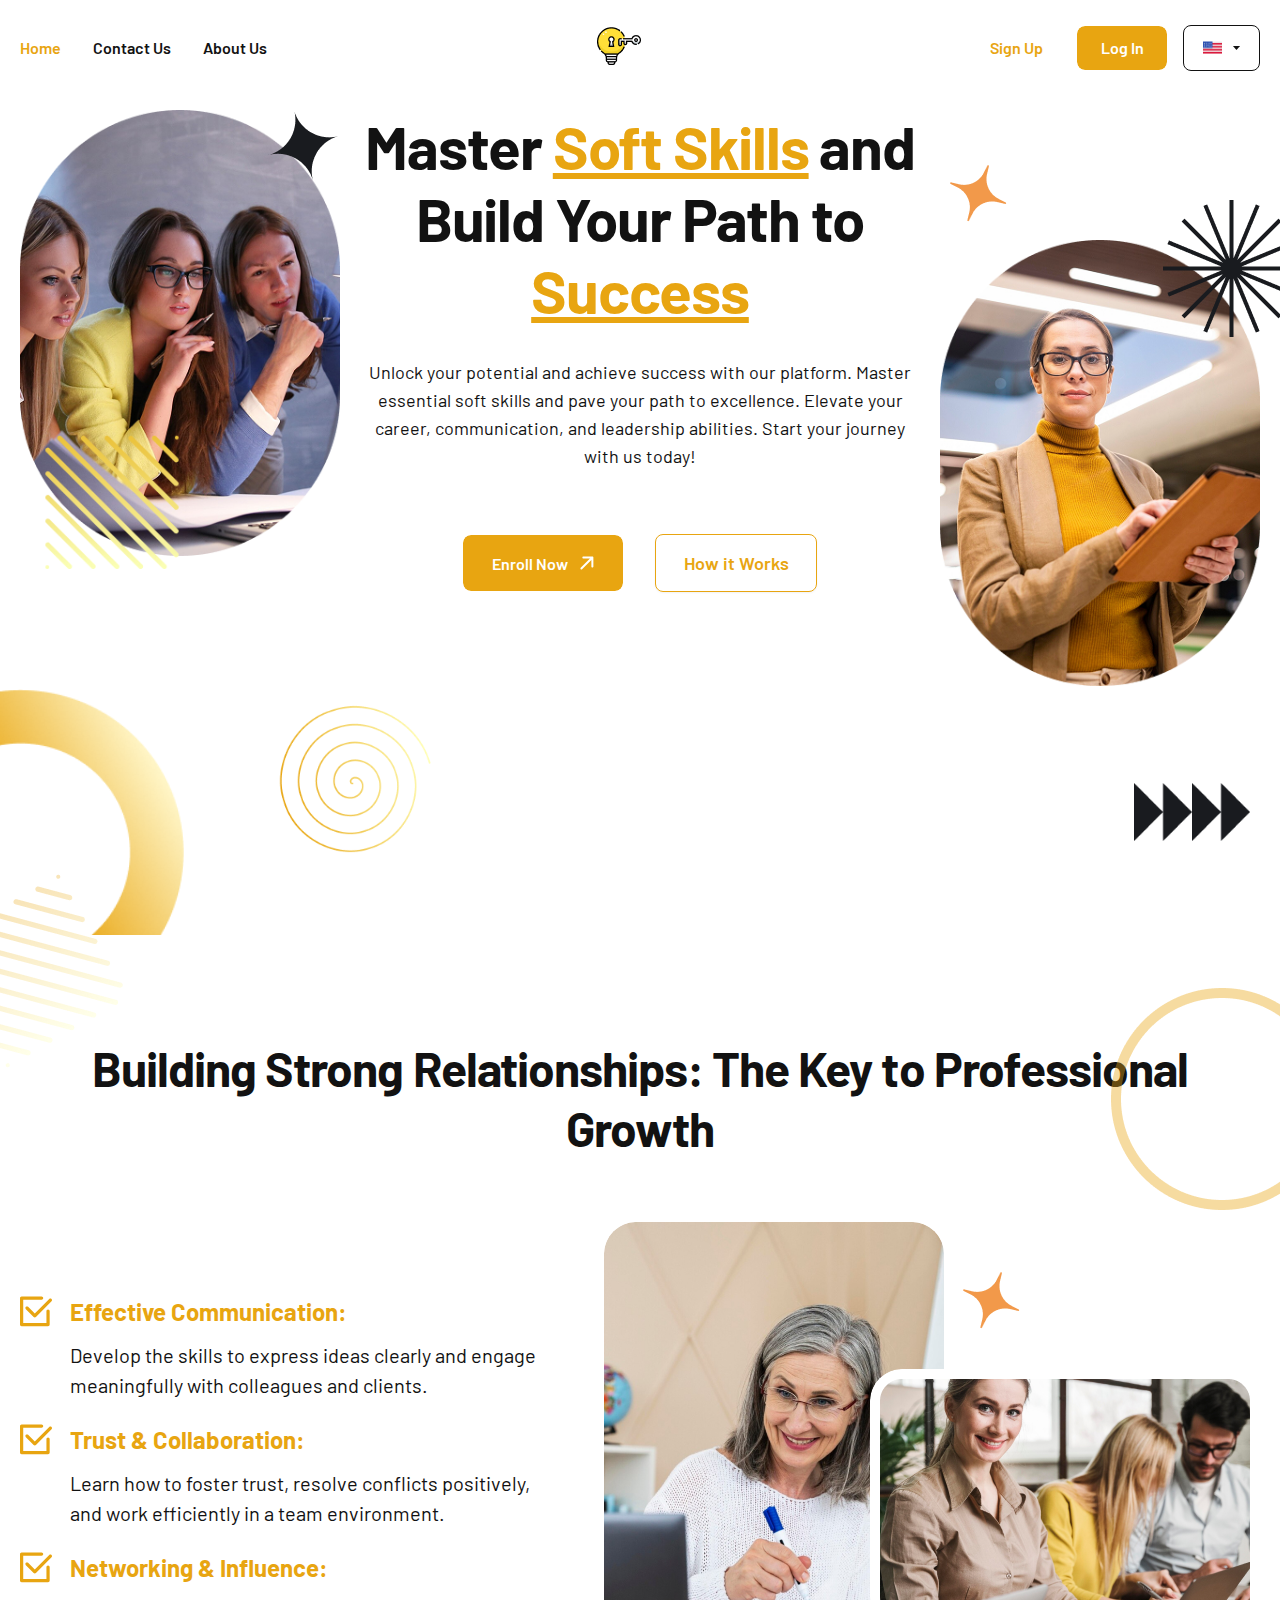
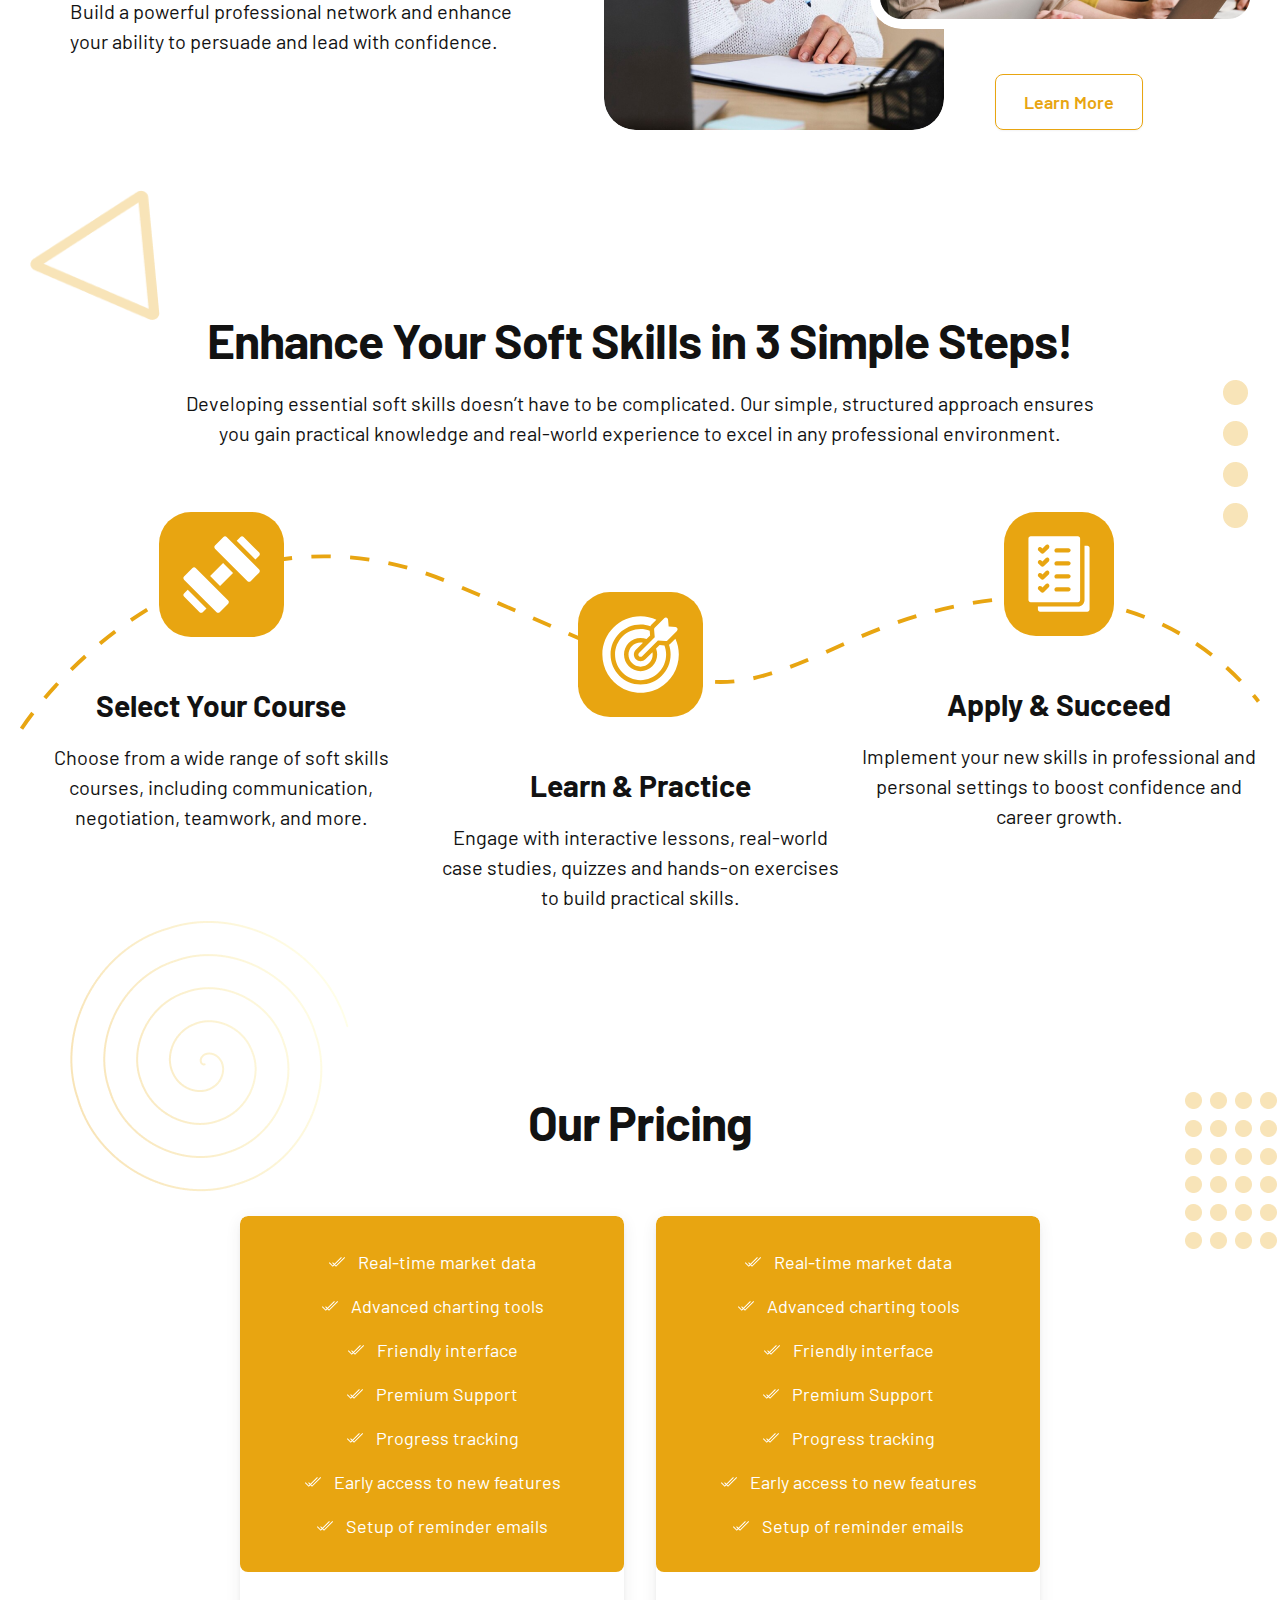
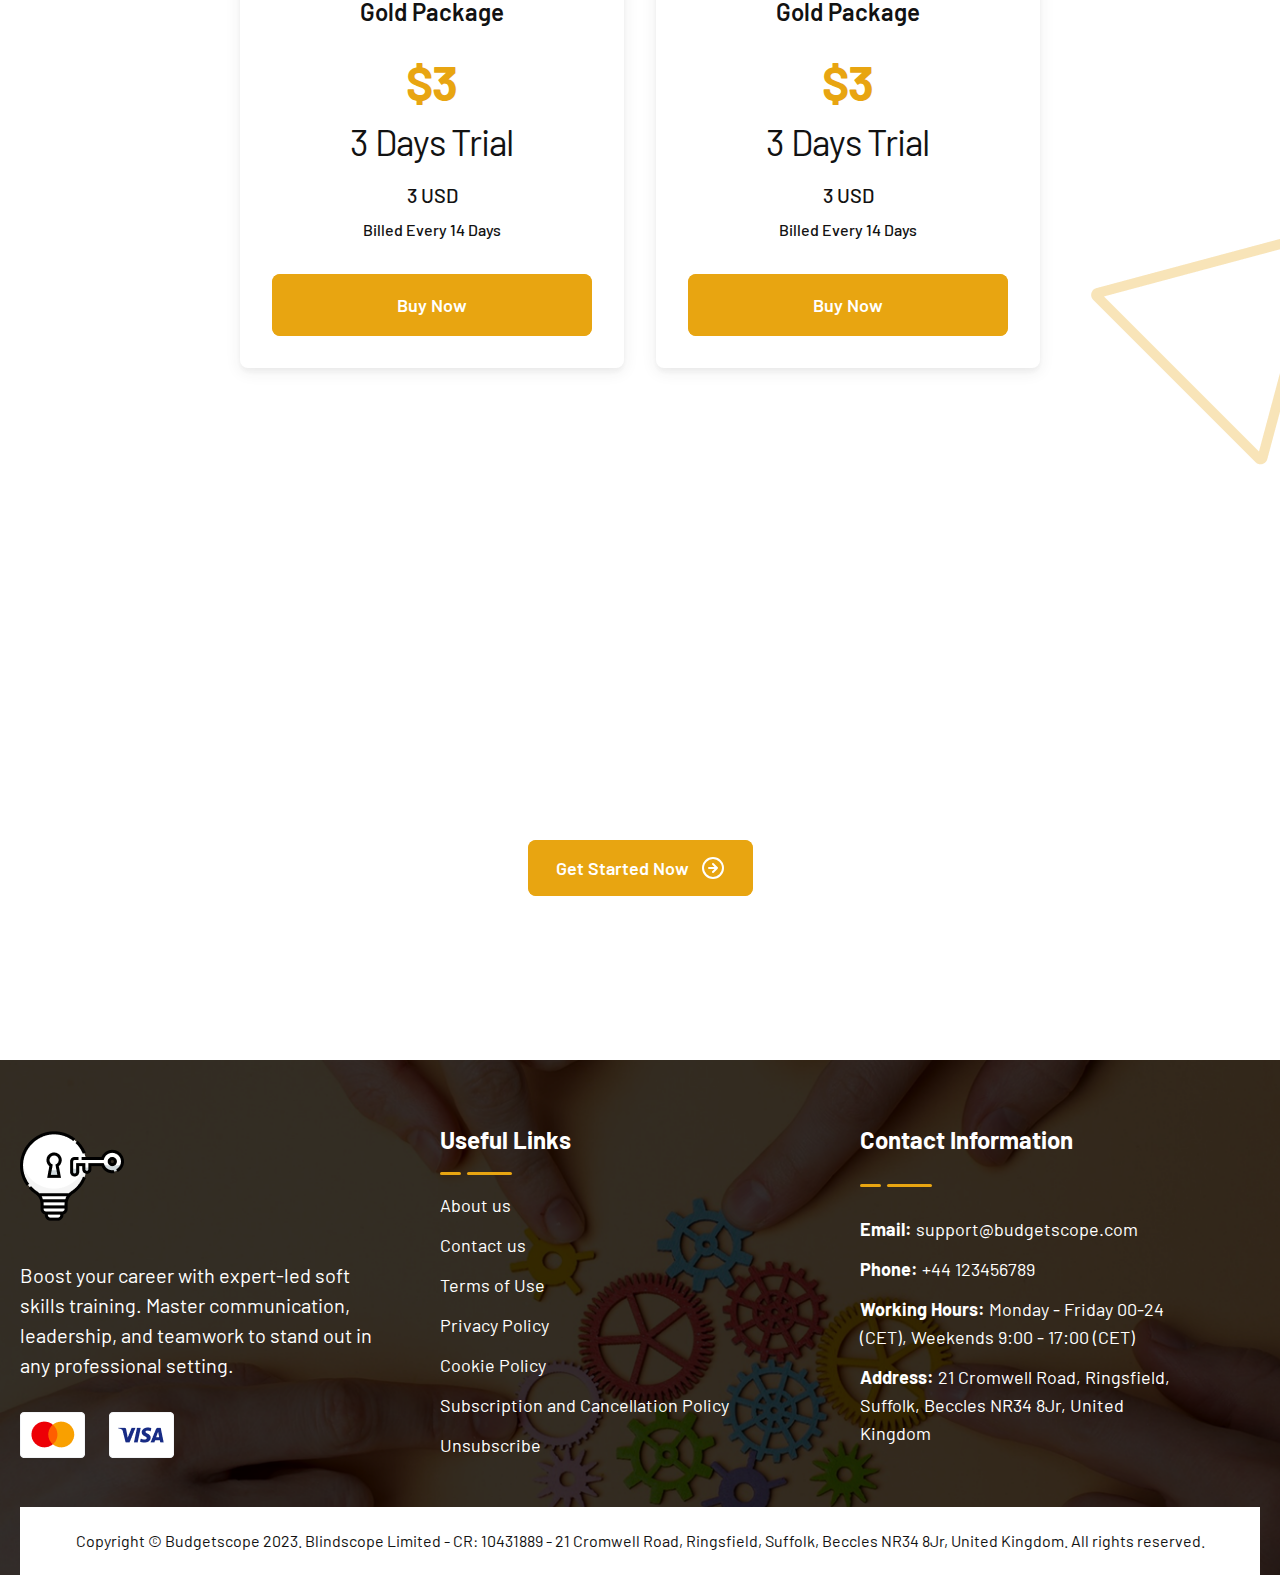
==== commit a663d6ae: "complete mobile navbar" ====
--- a/index.html
+++ b/index.html
@@ -11,7 +11,7 @@
 </head>
 
 <body>
-  <!-- <nav class="navbar">
+  <nav class="navbar">
     <div class="container">
       <div class="navbar-wrapper">
         <div class="nav-links-wrapper">
@@ -23,13 +23,16 @@
           <img src="./assets/logo.png" alt="logo" />
         </a>
         <div class="action-wrapper">
-          <a href="#" class="btn-ghost">
-            <div>
-              <span>Sign Up</span>
-              <span>Sign Up</span>
-            </div>
-          </a>
-          <a href="#" class="btn-fill">Log In</a>
+          <div class="auth-btns-wrapper">
+            <a href="#" class="btn-ghost">
+              <div>
+                <span>Sign Up</span>
+                <span>Sign Up</span>
+              </div>
+            </a>
+            <a href="#" class="btn-fill">Log In</a>
+          </div>
+
           <div class="dropdown">
             <div class="dropdown-btn" id="selected-lang">
               <img src="./assets/flag.png" alt="English" />
@@ -47,10 +50,51 @@
               </div>
             </div>
           </div>
+
+          <div class="hamburger" id="hamburger">
+            <svg xmlns="http://www.w3.org/2000/svg" width="24" height="24" viewBox="0 0 24 24" fill="none">
+              <path d="M3 12H21M3 6H21M3 18H21" stroke="#121212" stroke-width="2" stroke-linecap="round"
+                stroke-linejoin="round" />
+            </svg>
+          </div>
         </div>
       </div>
     </div>
-  </nav> -->
+  </nav>
+
+  <!-- Mobile Menu -->
+  <div class="mobile-menu" id="mobileMenu">
+    <div>
+
+      <div class="mobile-logo">
+        <a href="/index.html">
+          <img src="./assets/logo.png" alt="logo" />
+        </a>
+      </div>
+
+
+      <div class="mobile-menu-content">
+        <a href="/index.html" class="nav-link-active">Home</a>
+        <a href="#">Contact Us</a>
+        <a href="/about.html">About Us</a>
+      </div>
+
+      <div class="mobile-menu-btn-wrapper">
+        <a href="#" class="btn-ghost">
+          <div>
+            <span>Sign Up</span>
+            <span>Sign Up</span>
+          </div>
+        </a>
+        <a href="#" class="btn-fill">Log In</a>
+      </div>
+
+    </div>
+  </div>
+
+  <!-- Overlay -->
+  <div class="overlay" id="overlay"></div>
+
   <main>
     <section class="hero">
       <div class="hero-container">
@@ -98,7 +142,7 @@
             <div class="woman-spike">
               <img src="./assets/career-spike.png" alt="image" />
             </div>
-            
+
           </div>
         </div>
       </div>
@@ -251,88 +295,88 @@
     </section>
 
     <section class="steps">
-        <img src="./assets/steps-bg-left.png" class="steps-bg-left" alt="image">
-        <img src="./assets/steps-bg-right.png" class="steps-bg-right" alt="image">
-        <img src="./assets/steps-bg-bottom.png" class="steps-bg-bottom" alt="image">
-
-        <div class="container">
-          <div class="section-header">
-            <h2 class="section-title">Enhance Your Soft Skills in 3 Simple Steps!</h2>
-            <p class="section-desc">Developing essential soft skills doesn’t have to be complicated. Our simple,
-              structured
-              approach ensures you gain practical knowledge and real-world experience to excel in any professional
-              environment.</p>
-          </div>
-
-          <div class="steps-wrapper">
-            <div class="dashed-line">
-              <svg xmlns="http://www.w3.org/2000/svg" width="1280" height="181" viewBox="0 0 1280 181" fill="none">
-                <path
-                  d="M1.55713 179.446C60.3947 91.9675 231.224 -60.6577 443.838 28.6709C709.606 140.332 699.615 161.059 855.482 89.8507C1011.34 18.6416 1176.87 24.3249 1278.44 151.364"
-                  stroke="#E8A511" stroke-width="4" stroke-dasharray="20 20" />
-              </svg>
-            </div>
-            <div class="step">
-              <div class="icon">
-                <svg xmlns="http://www.w3.org/2000/svg" width="77" height="77" viewBox="0 0 77 77" fill="none">
-                  <path
-                    d="M76.1672 33.5394L43.6368 1.00898C42.7618 0.134051 41.3434 0.134051 40.4685 1.00898L31.9838 9.49362C31.1089 10.3686 31.1089 11.787 31.9838 12.6619L64.5141 45.1922C65.3891 46.0671 66.8075 46.0671 67.6824 45.1922L76.1671 36.7076C77.042 35.8328 77.042 34.4143 76.1672 33.5394Z"
-                    fill="white" />
-                  <path d="M27.1118 40.1028L40.0949 27.1197L50.0485 37.0733L37.0654 50.0564L27.1118 40.1028Z"
-                    fill="white" />
-                  <path
-                    d="M76.1673 19.7398C77.0422 18.8648 77.0422 17.4464 76.1673 16.5715L60.6049 1.00898C59.73 0.134051 58.3115 0.134051 57.4366 1.00898L53.7051 4.7405L72.4357 23.4712L76.1673 19.7398Z"
-                    fill="white" />
-                  <path
-                    d="M1.00923 57.4364C0.134295 58.3113 0.134295 59.7297 1.00923 60.6047L16.5716 76.167C17.4465 77.0419 18.8649 77.0419 19.7399 76.167L23.4715 72.4353L4.7409 53.7048L1.00923 57.4364Z"
-                    fill="white" />
-                  <path
-                    d="M12.6623 31.9838C11.7874 31.1089 10.3689 31.1089 9.49402 31.9838L1.00922 40.4685C0.134295 41.3434 0.134295 42.7618 1.00922 43.6368L33.5395 76.1671C34.4144 77.042 35.8329 77.042 36.7078 76.1671L45.1925 67.6824C46.0674 66.8075 46.0674 65.389 45.1925 64.5141L12.6623 31.9838Z"
-                    fill="white" />
-                </svg>
-              </div>
-              <div class="step-title">Select Your Course</div>
-              <div class="step-desc">Choose from a wide range of soft skills courses, including communication,
-                negotiation, teamwork, and more.</div>
-            </div>
-            <div class="step step-2">
-              <div class="icon">
-                <svg xmlns="http://www.w3.org/2000/svg" width="77" height="77" viewBox="0 0 77 77" fill="none">
-                  <path
-                    d="M40.9481 26.7233C40.1844 26.5716 39.3956 26.4905 38.5881 26.4905C31.9172 26.4905 26.4902 31.9175 26.4902 38.5884C26.4902 45.2592 31.9172 50.6863 38.5881 50.6863C45.259 50.6863 50.686 45.2592 50.686 38.5884C50.686 37.7809 50.6049 36.9921 50.4532 36.2284L43.3407 43.3409C42.0712 44.6105 40.3833 45.3094 38.5881 45.3094C36.7929 45.3094 35.1051 44.6105 33.8355 43.3409C32.566 42.0714 31.8671 40.3836 31.8671 38.5884C31.8671 36.7932 32.566 35.1053 33.8355 33.8358L40.9481 26.7233Z"
-                    fill="white" />
-                  <path
-                    d="M73.4018 22.7845L68.5816 27.6048C68.0991 28.0873 67.5553 28.4875 66.9684 28.7979C68.0302 31.8684 68.609 35.1619 68.609 38.5883C68.609 55.1418 55.1418 68.609 38.5883 68.609C22.0348 68.609 8.56764 55.1418 8.56764 38.5883C8.56764 22.0348 22.0348 8.56764 38.5883 8.56764C42.0159 8.56764 45.3111 9.14698 48.3823 10.2094C48.6932 9.62189 49.0905 9.0758 49.5725 8.59448L54.3921 3.77481C49.5725 1.57822 44.2213 0.353027 38.5883 0.353027C17.5051 0.353027 0.353027 17.5051 0.353027 38.5883C0.353027 59.6715 17.5051 76.8236 38.5883 76.8236C59.6715 76.8236 76.8236 59.6715 76.8236 38.5883C76.8236 32.9554 75.5984 27.6042 73.4018 22.7845Z"
-                    fill="white" />
-                  <path
-                    d="M48.104 19.5675L47.6956 14.7274C44.8654 13.6428 41.7954 13.0483 38.5883 13.0483C24.5056 13.0483 13.0483 24.5056 13.0483 38.5883C13.0483 52.671 24.5056 64.1283 38.5883 64.1283C52.671 64.1283 64.1283 52.671 64.1283 38.5883C64.1283 35.3812 63.5338 32.3113 62.4492 29.4811L57.6091 29.0727L54.0566 32.6246C54.7731 34.4763 55.1669 36.4868 55.1669 38.5883C55.1669 47.73 47.73 55.1669 38.5883 55.1669C29.4466 55.1669 22.0097 47.73 22.0097 38.5883C22.0097 29.4466 29.4466 22.0097 38.5883 22.0097C40.6898 22.0097 42.7003 22.4035 44.5521 23.12L48.104 19.5675Z"
-                    fill="white" />
-                  <path
-                    d="M52.0918 13.5354L52.7441 21.2647L37.0045 37.0043C36.1294 37.8788 36.1294 39.2977 37.0045 40.1723C37.4415 40.6098 38.015 40.8286 38.5885 40.8286C39.162 40.8286 39.7355 40.6098 40.1725 40.1723L55.9121 24.4326L63.6413 25.0843C63.7043 25.0896 63.7668 25.0925 63.8298 25.0925C64.4214 25.0925 64.9919 24.858 65.4138 24.4361L74.9183 14.931C75.535 14.3149 75.738 13.3966 75.4387 12.5775C75.1389 11.7583 74.3915 11.1877 73.5228 11.1148L66.6419 10.5343L66.0619 3.65399C65.9884 2.78469 65.4178 2.03732 64.5993 1.73802C63.7802 1.43814 62.8619 1.64176 62.2452 2.25786L52.7406 11.763C52.2739 12.2297 52.0364 12.8779 52.0918 13.5354Z"
-                    fill="white" />
-                </svg>
-              </div>
-              <div class="step-title">Learn & Practice</div>
-              <div class="step-desc">Engage with interactive lessons, real-world case studies, quizzes and hands-on
-                exercises to build practical skills.</div>
-            </div>
-            <div class="step">
-              <div class="icon">
-                <svg xmlns="http://www.w3.org/2000/svg" width="62" height="76" viewBox="0 0 62 76" fill="none">
-                  <path
-                    d="M59.3533 9.80396H56.5199V63.9903C56.5199 67.6393 53.5512 70.6079 49.9023 70.6079H9.89258V73.4412C9.89258 74.6594 10.8802 75.647 12.0985 75.647H59.3533C60.5715 75.647 61.5592 74.6594 61.5592 73.4412V12.0098C61.5592 10.7915 60.5715 9.80396 59.3533 9.80396Z"
-                    fill="white" />
-                  <path
-                    d="M52.108 63.9902V2.55891C52.108 1.34067 51.1204 0.353027 49.9021 0.353027H2.64729C1.42905 0.353027 0.441406 1.34067 0.441406 2.55891V63.9902C0.441406 65.2085 1.42905 66.1961 2.64729 66.1961H49.9021C51.1204 66.1961 52.108 65.2086 52.108 63.9902ZM20.7463 51.3736L16.0208 56.0991C15.1993 56.9533 13.7226 56.9536 12.9013 56.0991L10.5386 53.7363C8.54876 51.5941 11.5148 48.6263 13.6583 50.6167L14.4611 51.4196L17.6268 48.2541C19.7698 46.2635 22.7364 49.2313 20.7463 51.3736ZM20.7463 38.3785L16.0208 43.1039C15.1993 43.9583 13.7226 43.9585 12.9013 43.1039L10.5386 40.7411C8.54876 38.5989 11.5148 35.6311 13.6583 37.6216L14.4611 38.4245L17.6268 35.2589C19.7698 33.2685 22.7364 36.2363 20.7463 38.3785ZM20.7463 25.3835L16.0208 30.1089C15.1993 30.9632 13.7226 30.9635 12.9013 30.1089L10.5386 27.7461C8.54876 25.6039 11.5148 22.6361 13.6583 24.6266L14.4611 25.4295L17.6268 22.2639C19.7698 20.2733 22.7364 23.2411 20.7463 25.3835ZM20.7463 12.3883L16.0208 17.1138C15.1993 17.9682 13.7226 17.9683 12.9013 17.1138L10.5386 14.751C8.54876 12.6088 11.5148 9.64097 13.6583 11.6314L14.4611 12.4344L17.6268 9.26876C19.7698 7.27817 22.7364 10.246 20.7463 12.3883ZM40.4513 55.5638H28.6376C25.7179 55.4571 25.7126 51.2608 28.6376 51.152H40.4513C41.6695 51.152 42.6571 52.1396 42.6571 53.3579C42.6571 54.5761 41.6695 55.5638 40.4513 55.5638ZM40.4513 42.5688H28.6376C25.7179 42.4621 25.7126 38.2658 28.6376 38.157H40.4513C41.6695 38.157 42.6571 39.1446 42.6571 40.3629C42.6571 41.5811 41.6695 42.5688 40.4513 42.5688ZM40.4513 29.5736H28.6376C25.7179 29.467 25.7126 25.2707 28.6376 25.1619H40.4513C41.6695 25.1619 42.6571 26.1495 42.6571 27.3677C42.6571 28.586 41.6695 29.5736 40.4513 29.5736ZM40.4513 16.5785H28.6376C25.7179 16.4719 25.7126 12.2755 28.6376 12.1667H40.4513C41.6695 12.1667 42.6571 13.1544 42.6571 14.3726C42.6571 15.5908 41.6695 16.5785 40.4513 16.5785Z"
-                    fill="white" />
-                </svg>
-              </div>
-              <div class="step-title">Apply & Succeed</div>
-              <div class="step-desc">Implement your new skills in professional and personal settings to boost confidence
-                and career growth.</div>
-            </div>
-          </div>
-        </div>
+      <img src="./assets/steps-bg-left.png" class="steps-bg-left" alt="image">
+      <img src="./assets/steps-bg-right.png" class="steps-bg-right" alt="image">
+      <img src="./assets/steps-bg-bottom.png" class="steps-bg-bottom" alt="image">
+
+      <div class="container">
+        <div class="section-header">
+          <h2 class="section-title">Enhance Your Soft Skills in 3 Simple Steps!</h2>
+          <p class="section-desc">Developing essential soft skills doesn’t have to be complicated. Our simple,
+            structured
+            approach ensures you gain practical knowledge and real-world experience to excel in any professional
+            environment.</p>
+        </div>
+
+        <div class="steps-wrapper">
+          <div class="dashed-line">
+            <svg xmlns="http://www.w3.org/2000/svg" width="1280" height="181" viewBox="0 0 1280 181" fill="none">
+              <path
+                d="M1.55713 179.446C60.3947 91.9675 231.224 -60.6577 443.838 28.6709C709.606 140.332 699.615 161.059 855.482 89.8507C1011.34 18.6416 1176.87 24.3249 1278.44 151.364"
+                stroke="#E8A511" stroke-width="4" stroke-dasharray="20 20" />
+            </svg>
+          </div>
+          <div class="step">
+            <div class="icon">
+              <svg xmlns="http://www.w3.org/2000/svg" width="77" height="77" viewBox="0 0 77 77" fill="none">
+                <path
+                  d="M76.1672 33.5394L43.6368 1.00898C42.7618 0.134051 41.3434 0.134051 40.4685 1.00898L31.9838 9.49362C31.1089 10.3686 31.1089 11.787 31.9838 12.6619L64.5141 45.1922C65.3891 46.0671 66.8075 46.0671 67.6824 45.1922L76.1671 36.7076C77.042 35.8328 77.042 34.4143 76.1672 33.5394Z"
+                  fill="white" />
+                <path d="M27.1118 40.1028L40.0949 27.1197L50.0485 37.0733L37.0654 50.0564L27.1118 40.1028Z"
+                  fill="white" />
+                <path
+                  d="M76.1673 19.7398C77.0422 18.8648 77.0422 17.4464 76.1673 16.5715L60.6049 1.00898C59.73 0.134051 58.3115 0.134051 57.4366 1.00898L53.7051 4.7405L72.4357 23.4712L76.1673 19.7398Z"
+                  fill="white" />
+                <path
+                  d="M1.00923 57.4364C0.134295 58.3113 0.134295 59.7297 1.00923 60.6047L16.5716 76.167C17.4465 77.0419 18.8649 77.0419 19.7399 76.167L23.4715 72.4353L4.7409 53.7048L1.00923 57.4364Z"
+                  fill="white" />
+                <path
+                  d="M12.6623 31.9838C11.7874 31.1089 10.3689 31.1089 9.49402 31.9838L1.00922 40.4685C0.134295 41.3434 0.134295 42.7618 1.00922 43.6368L33.5395 76.1671C34.4144 77.042 35.8329 77.042 36.7078 76.1671L45.1925 67.6824C46.0674 66.8075 46.0674 65.389 45.1925 64.5141L12.6623 31.9838Z"
+                  fill="white" />
+              </svg>
+            </div>
+            <div class="step-title">Select Your Course</div>
+            <div class="step-desc">Choose from a wide range of soft skills courses, including communication,
+              negotiation, teamwork, and more.</div>
+          </div>
+          <div class="step step-2">
+            <div class="icon">
+              <svg xmlns="http://www.w3.org/2000/svg" width="77" height="77" viewBox="0 0 77 77" fill="none">
+                <path
+                  d="M40.9481 26.7233C40.1844 26.5716 39.3956 26.4905 38.5881 26.4905C31.9172 26.4905 26.4902 31.9175 26.4902 38.5884C26.4902 45.2592 31.9172 50.6863 38.5881 50.6863C45.259 50.6863 50.686 45.2592 50.686 38.5884C50.686 37.7809 50.6049 36.9921 50.4532 36.2284L43.3407 43.3409C42.0712 44.6105 40.3833 45.3094 38.5881 45.3094C36.7929 45.3094 35.1051 44.6105 33.8355 43.3409C32.566 42.0714 31.8671 40.3836 31.8671 38.5884C31.8671 36.7932 32.566 35.1053 33.8355 33.8358L40.9481 26.7233Z"
+                  fill="white" />
+                <path
+                  d="M73.4018 22.7845L68.5816 27.6048C68.0991 28.0873 67.5553 28.4875 66.9684 28.7979C68.0302 31.8684 68.609 35.1619 68.609 38.5883C68.609 55.1418 55.1418 68.609 38.5883 68.609C22.0348 68.609 8.56764 55.1418 8.56764 38.5883C8.56764 22.0348 22.0348 8.56764 38.5883 8.56764C42.0159 8.56764 45.3111 9.14698 48.3823 10.2094C48.6932 9.62189 49.0905 9.0758 49.5725 8.59448L54.3921 3.77481C49.5725 1.57822 44.2213 0.353027 38.5883 0.353027C17.5051 0.353027 0.353027 17.5051 0.353027 38.5883C0.353027 59.6715 17.5051 76.8236 38.5883 76.8236C59.6715 76.8236 76.8236 59.6715 76.8236 38.5883C76.8236 32.9554 75.5984 27.6042 73.4018 22.7845Z"
+                  fill="white" />
+                <path
+                  d="M48.104 19.5675L47.6956 14.7274C44.8654 13.6428 41.7954 13.0483 38.5883 13.0483C24.5056 13.0483 13.0483 24.5056 13.0483 38.5883C13.0483 52.671 24.5056 64.1283 38.5883 64.1283C52.671 64.1283 64.1283 52.671 64.1283 38.5883C64.1283 35.3812 63.5338 32.3113 62.4492 29.4811L57.6091 29.0727L54.0566 32.6246C54.7731 34.4763 55.1669 36.4868 55.1669 38.5883C55.1669 47.73 47.73 55.1669 38.5883 55.1669C29.4466 55.1669 22.0097 47.73 22.0097 38.5883C22.0097 29.4466 29.4466 22.0097 38.5883 22.0097C40.6898 22.0097 42.7003 22.4035 44.5521 23.12L48.104 19.5675Z"
+                  fill="white" />
+                <path
+                  d="M52.0918 13.5354L52.7441 21.2647L37.0045 37.0043C36.1294 37.8788 36.1294 39.2977 37.0045 40.1723C37.4415 40.6098 38.015 40.8286 38.5885 40.8286C39.162 40.8286 39.7355 40.6098 40.1725 40.1723L55.9121 24.4326L63.6413 25.0843C63.7043 25.0896 63.7668 25.0925 63.8298 25.0925C64.4214 25.0925 64.9919 24.858 65.4138 24.4361L74.9183 14.931C75.535 14.3149 75.738 13.3966 75.4387 12.5775C75.1389 11.7583 74.3915 11.1877 73.5228 11.1148L66.6419 10.5343L66.0619 3.65399C65.9884 2.78469 65.4178 2.03732 64.5993 1.73802C63.7802 1.43814 62.8619 1.64176 62.2452 2.25786L52.7406 11.763C52.2739 12.2297 52.0364 12.8779 52.0918 13.5354Z"
+                  fill="white" />
+              </svg>
+            </div>
+            <div class="step-title">Learn & Practice</div>
+            <div class="step-desc">Engage with interactive lessons, real-world case studies, quizzes and hands-on
+              exercises to build practical skills.</div>
+          </div>
+          <div class="step">
+            <div class="icon">
+              <svg xmlns="http://www.w3.org/2000/svg" width="62" height="76" viewBox="0 0 62 76" fill="none">
+                <path
+                  d="M59.3533 9.80396H56.5199V63.9903C56.5199 67.6393 53.5512 70.6079 49.9023 70.6079H9.89258V73.4412C9.89258 74.6594 10.8802 75.647 12.0985 75.647H59.3533C60.5715 75.647 61.5592 74.6594 61.5592 73.4412V12.0098C61.5592 10.7915 60.5715 9.80396 59.3533 9.80396Z"
+                  fill="white" />
+                <path
+                  d="M52.108 63.9902V2.55891C52.108 1.34067 51.1204 0.353027 49.9021 0.353027H2.64729C1.42905 0.353027 0.441406 1.34067 0.441406 2.55891V63.9902C0.441406 65.2085 1.42905 66.1961 2.64729 66.1961H49.9021C51.1204 66.1961 52.108 65.2086 52.108 63.9902ZM20.7463 51.3736L16.0208 56.0991C15.1993 56.9533 13.7226 56.9536 12.9013 56.0991L10.5386 53.7363C8.54876 51.5941 11.5148 48.6263 13.6583 50.6167L14.4611 51.4196L17.6268 48.2541C19.7698 46.2635 22.7364 49.2313 20.7463 51.3736ZM20.7463 38.3785L16.0208 43.1039C15.1993 43.9583 13.7226 43.9585 12.9013 43.1039L10.5386 40.7411C8.54876 38.5989 11.5148 35.6311 13.6583 37.6216L14.4611 38.4245L17.6268 35.2589C19.7698 33.2685 22.7364 36.2363 20.7463 38.3785ZM20.7463 25.3835L16.0208 30.1089C15.1993 30.9632 13.7226 30.9635 12.9013 30.1089L10.5386 27.7461C8.54876 25.6039 11.5148 22.6361 13.6583 24.6266L14.4611 25.4295L17.6268 22.2639C19.7698 20.2733 22.7364 23.2411 20.7463 25.3835ZM20.7463 12.3883L16.0208 17.1138C15.1993 17.9682 13.7226 17.9683 12.9013 17.1138L10.5386 14.751C8.54876 12.6088 11.5148 9.64097 13.6583 11.6314L14.4611 12.4344L17.6268 9.26876C19.7698 7.27817 22.7364 10.246 20.7463 12.3883ZM40.4513 55.5638H28.6376C25.7179 55.4571 25.7126 51.2608 28.6376 51.152H40.4513C41.6695 51.152 42.6571 52.1396 42.6571 53.3579C42.6571 54.5761 41.6695 55.5638 40.4513 55.5638ZM40.4513 42.5688H28.6376C25.7179 42.4621 25.7126 38.2658 28.6376 38.157H40.4513C41.6695 38.157 42.6571 39.1446 42.6571 40.3629C42.6571 41.5811 41.6695 42.5688 40.4513 42.5688ZM40.4513 29.5736H28.6376C25.7179 29.467 25.7126 25.2707 28.6376 25.1619H40.4513C41.6695 25.1619 42.6571 26.1495 42.6571 27.3677C42.6571 28.586 41.6695 29.5736 40.4513 29.5736ZM40.4513 16.5785H28.6376C25.7179 16.4719 25.7126 12.2755 28.6376 12.1667H40.4513C41.6695 12.1667 42.6571 13.1544 42.6571 14.3726C42.6571 15.5908 41.6695 16.5785 40.4513 16.5785Z"
+                  fill="white" />
+              </svg>
+            </div>
+            <div class="step-title">Apply & Succeed</div>
+            <div class="step-desc">Implement your new skills in professional and personal settings to boost confidence
+              and career growth.</div>
+          </div>
+        </div>
+      </div>
     </section>
 
     <section class="pricing">
--- a/style.css
+++ b/style.css
@@ -130,17 +130,41 @@
     font-weight: 600;
     line-height: 24px;
     transition: 0.3s color ease;
+    position: relative;
 }
 
 .nav-links-wrapper a:hover {
     color: var(--primary);
 }
 
+.nav-links-wrapper a::after {
+    content: "";
+    position: absolute;
+    height: 2px;
+    width: 0;
+    background-color: grey;
+    bottom: -3px;
+    left: 0;
+    border-radius: 4px;
+    transition: width 0.5s ease-in-out, background-color 0.3s ease-in-out;
+  }
+  
+  .nav-links-wrapper a:hover::after {
+    width: 100%;
+    background-color: var(--primary);
+  }
+
 .nav-link-active {
     color: var(--primary) !important;
 }
 
 .action-wrapper {
+    display: flex;
+    align-items: center;
+    gap: 16px;
+}
+
+.auth-btns-wrapper {
     display: flex;
     align-items: center;
     gap: 16px;
@@ -399,7 +423,107 @@
     transform: rotate(180deg);
 }
 
+.hamburger {
+    display: none;
+}
+
 /* language dropdown */
+
+/* Mobile Menu */
+.mobile-menu {
+    position: fixed;
+    top: 0;
+    left: -100%;
+    width: 270px;
+    height: 100vh;
+    background-color: var(--white);
+    box-shadow: -4px 0px 10px rgba(0, 0, 0, 0.1);
+    transition: 0.5s ease-in-out;
+    z-index: 1000;
+    display: flex;
+    flex-direction: column;
+    padding: 40px 24px;
+    text-align: center;
+    display: none;
+  }
+
+  .mobile-logo {
+    padding-bottom: 20px;
+    margin-bottom: 20px;
+  }
+
+  .mobile-menu-btn-wrapper {
+    display: flex;
+    flex-direction: column;
+     align-items: center;
+     gap: 16px;
+  }
+
+  .mobile-menu-content {
+    display: flex;
+    flex-direction: column;
+    gap: 16px;
+    margin-bottom: 20px;
+    align-items: center;
+  }
+  
+  .mobile-menu-content a {
+    color: var(--dark);
+    font-size: 18px;
+    font-style: normal;
+    font-weight: 600;
+    line-height: 24px;
+    position: relative;
+    width: fit-content;
+  }
+
+  .mobile-menu-content a::after {
+    content: "";
+    position: absolute;
+    height: 2px;
+    width: 0;
+    background-color: grey;
+    bottom: -3px;
+    left: 0;
+    border-radius: 4px;
+    transition: width 0.5s ease-in-out, background-color 0.3s ease-in-out;
+  }
+  
+  .mobile-menu-content a:hover::after {
+    width: 100%;
+    background-color: var(--primary);
+  }
+  
+  .mobile-menu-content a:hover {
+    color: var(--primary);
+  }
+  
+  /* Show mobile menu */
+  .mobile-menu.open {
+    left: 0;
+  }
+
+/* Overlay */
+.overlay {
+    display: none;
+    position: fixed;
+    top: 0;
+    right: 0;
+    width: 100%;
+    height: 100vh;
+    background: rgba(0, 0, 0, 0.5);
+    z-index: 999;
+    transition: transform 0.5s ease-in-out;
+    transform: scaleX(0);
+    transform-origin: right;
+}
+
+.overlay.active {
+    transform: scaleX(1);
+}
+
+/* mobile menu */
+
 
 /* navbar ends */
 
@@ -1146,6 +1270,7 @@
     background-image: url("./assets/about-us-banner.png");
     background-repeat: no-repeat;
     background-size: cover;
+    background-position: center;
     background-attachment: fixed;
     padding: 100px 0;
 }
--- a/responsive.css
+++ b/responsive.css
@@ -352,6 +352,69 @@
     max-width: 110px;
     top: -25px;
   }
+
+  /* mobile menu */
+  .nav-links-wrapper {
+    position: fixed;
+    top: 0;
+    right: -100%; /* Initially hidden */
+    width: 100%;
+    height: 100vh;
+    background: rgba(0, 0, 0, 0.8);
+    display: flex;
+    flex-direction: column;
+    align-items: center;
+    justify-content: center;
+    gap: 24px;
+    transition: right 0.3s ease-in-out;
+}
+
+.nav-links-wrapper a {
+    color: white;
+    font-size: 18px;
+}
+
+.nav-links-wrapper.open {
+    right: 0; /* Show menu */
+}
+
+/* Overlay effect */
+.overlay {
+    position: fixed;
+    top: 0;
+    left: 0;
+    width: 100%;
+    height: 100vh;
+    background: rgba(0, 0, 0, 0.5);
+    opacity: 0;
+    pointer-events: none;
+    transition: opacity 0.3s ease-in-out;
+}
+
+.overlay.active {
+    opacity: 1;
+    pointer-events: all;
+}
+
+/* Hamburger menu */
+.nav-links-wrapper {
+  display: none;
+}
+.auth-btns-wrapper {
+  display: none;
+}
+
+.mobile-menu {
+  display: block;
+}
+
+.overlay {
+  display: block;
+}
+
+.hamburger {
+  display: block;
+}
 }
 
 @media (max-width: 650px) {
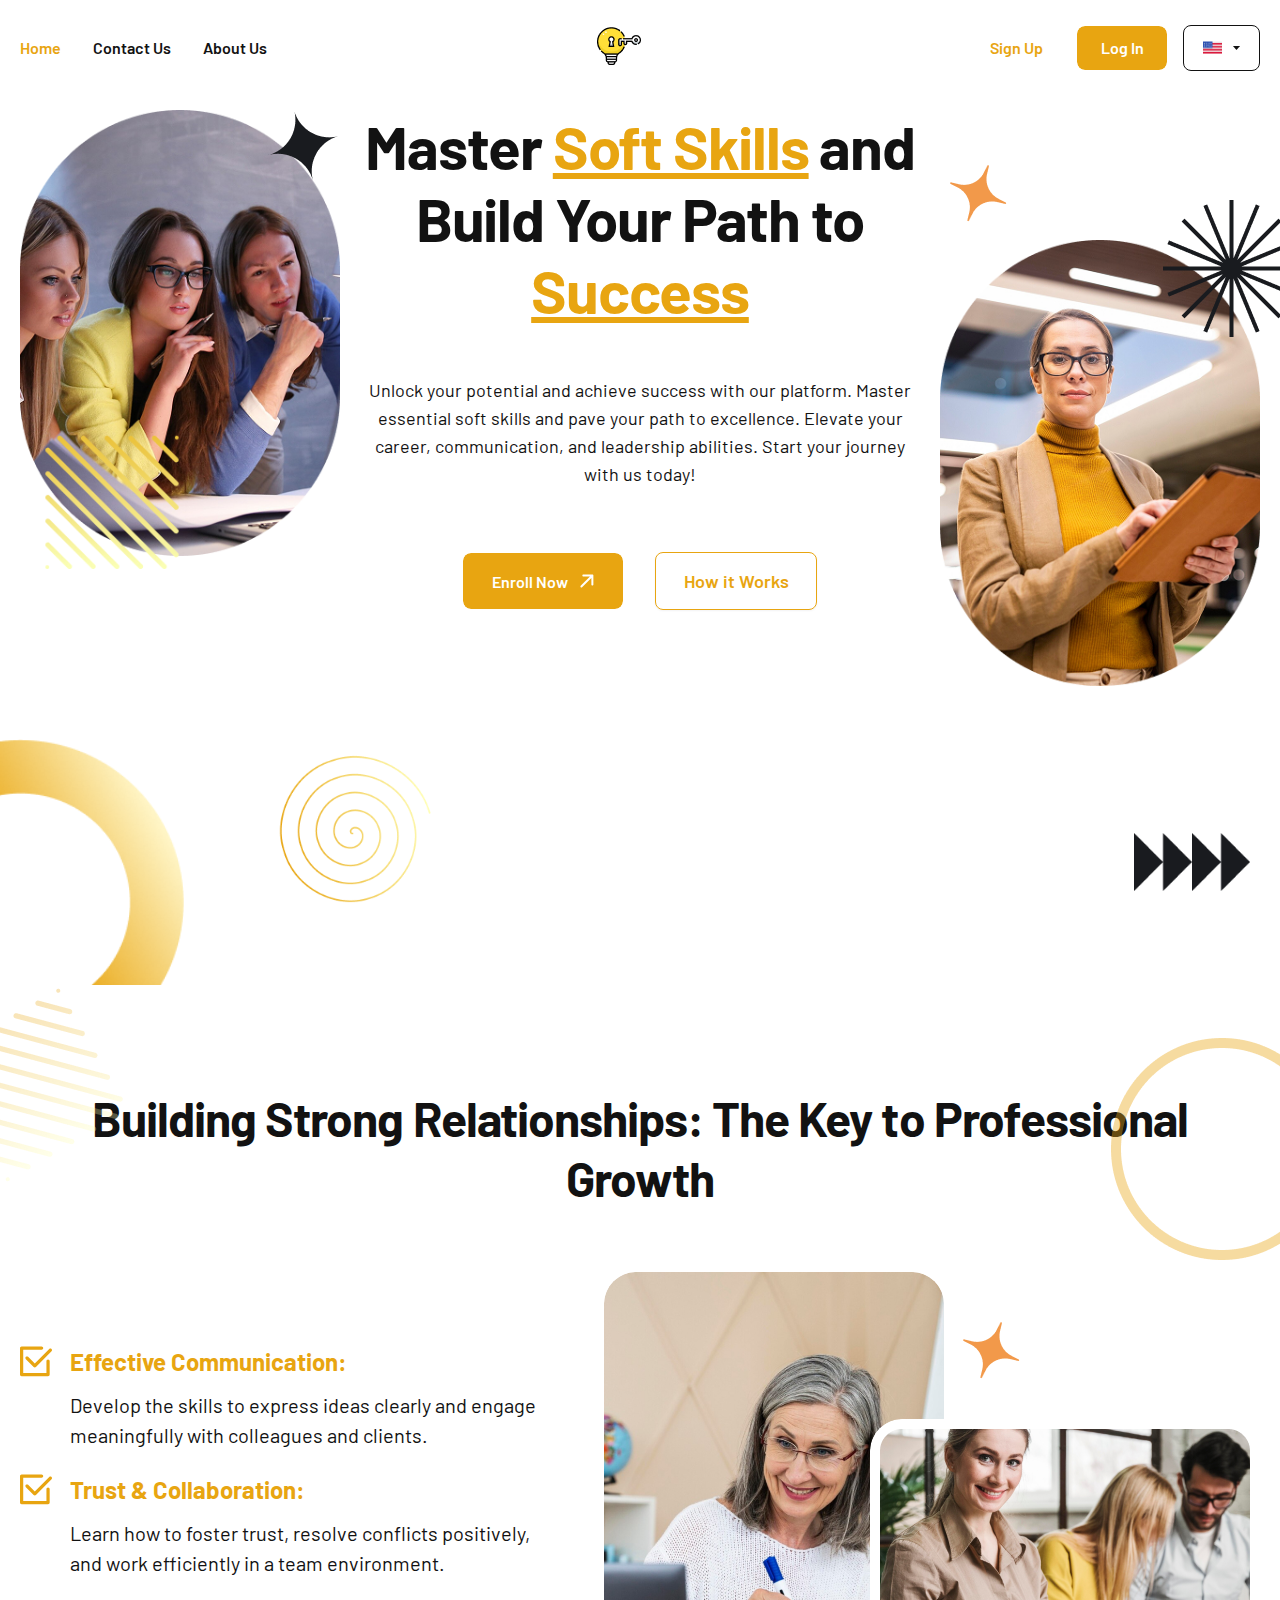
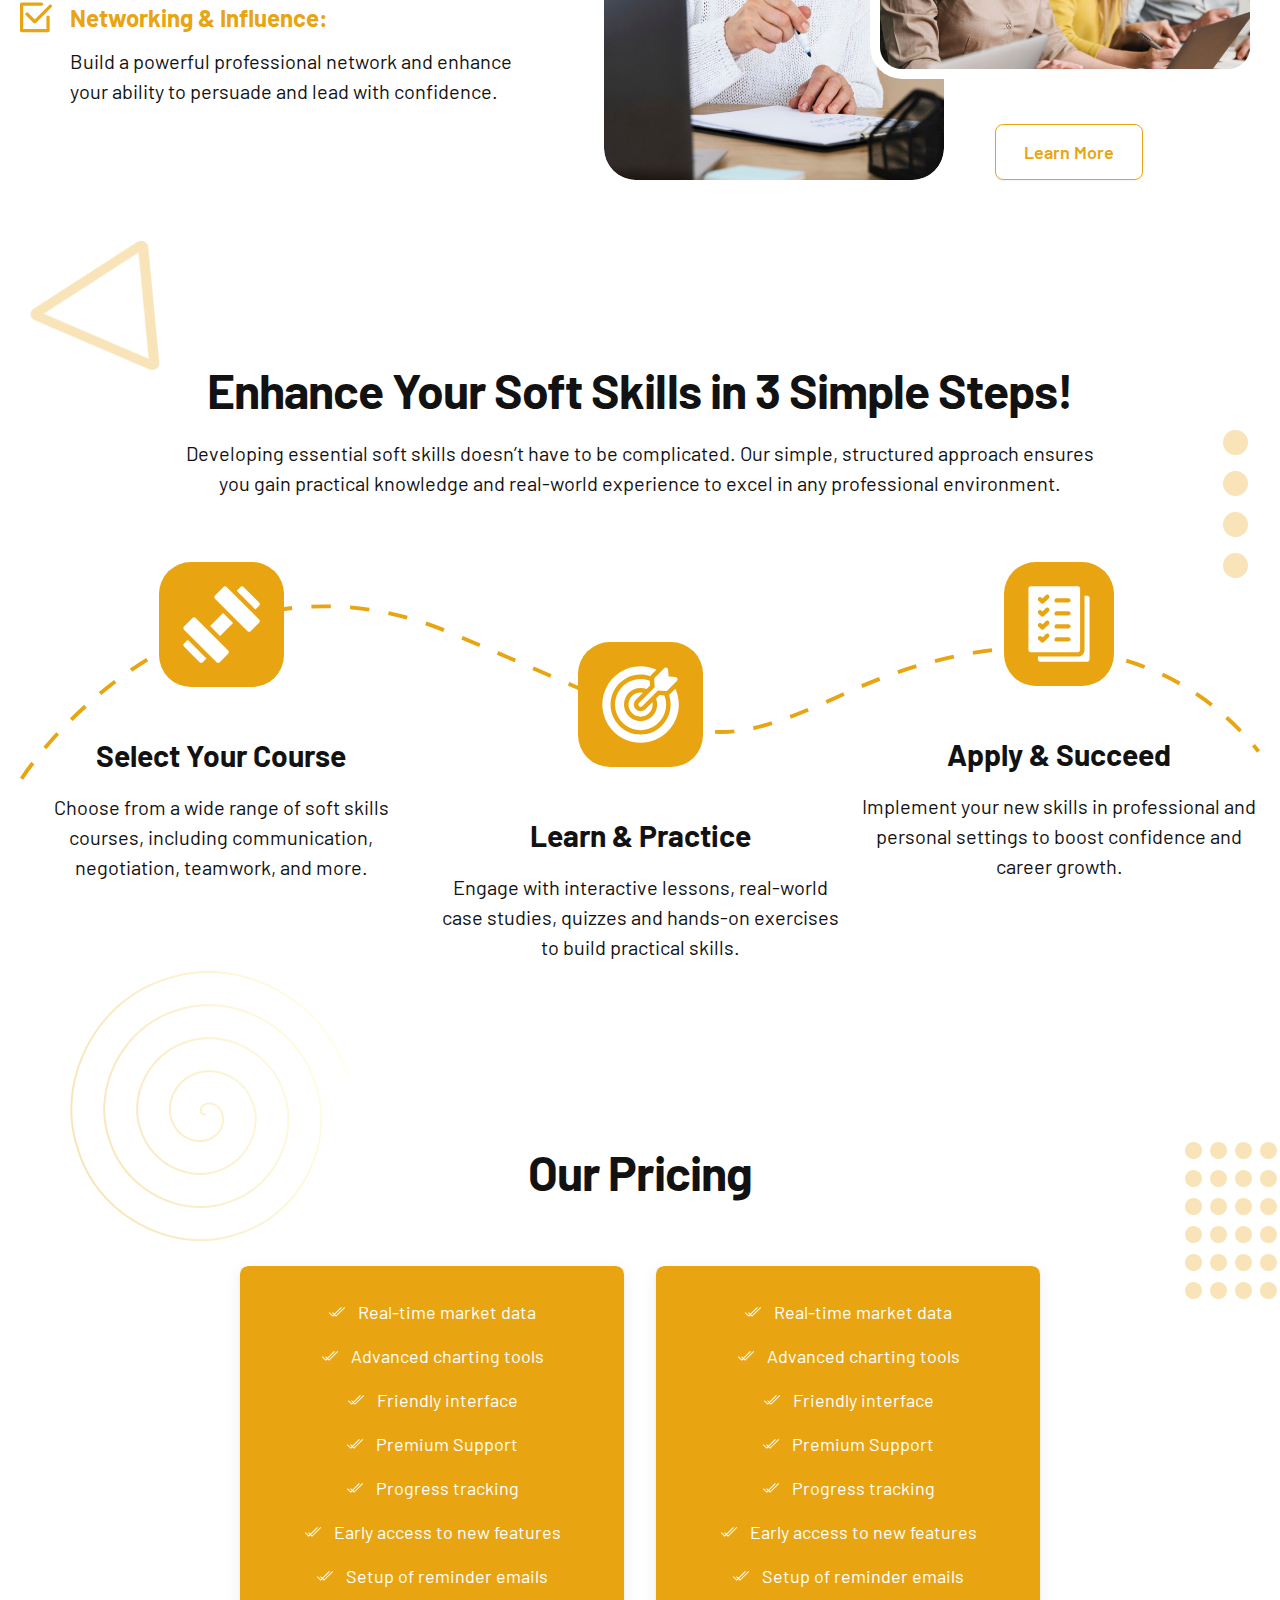
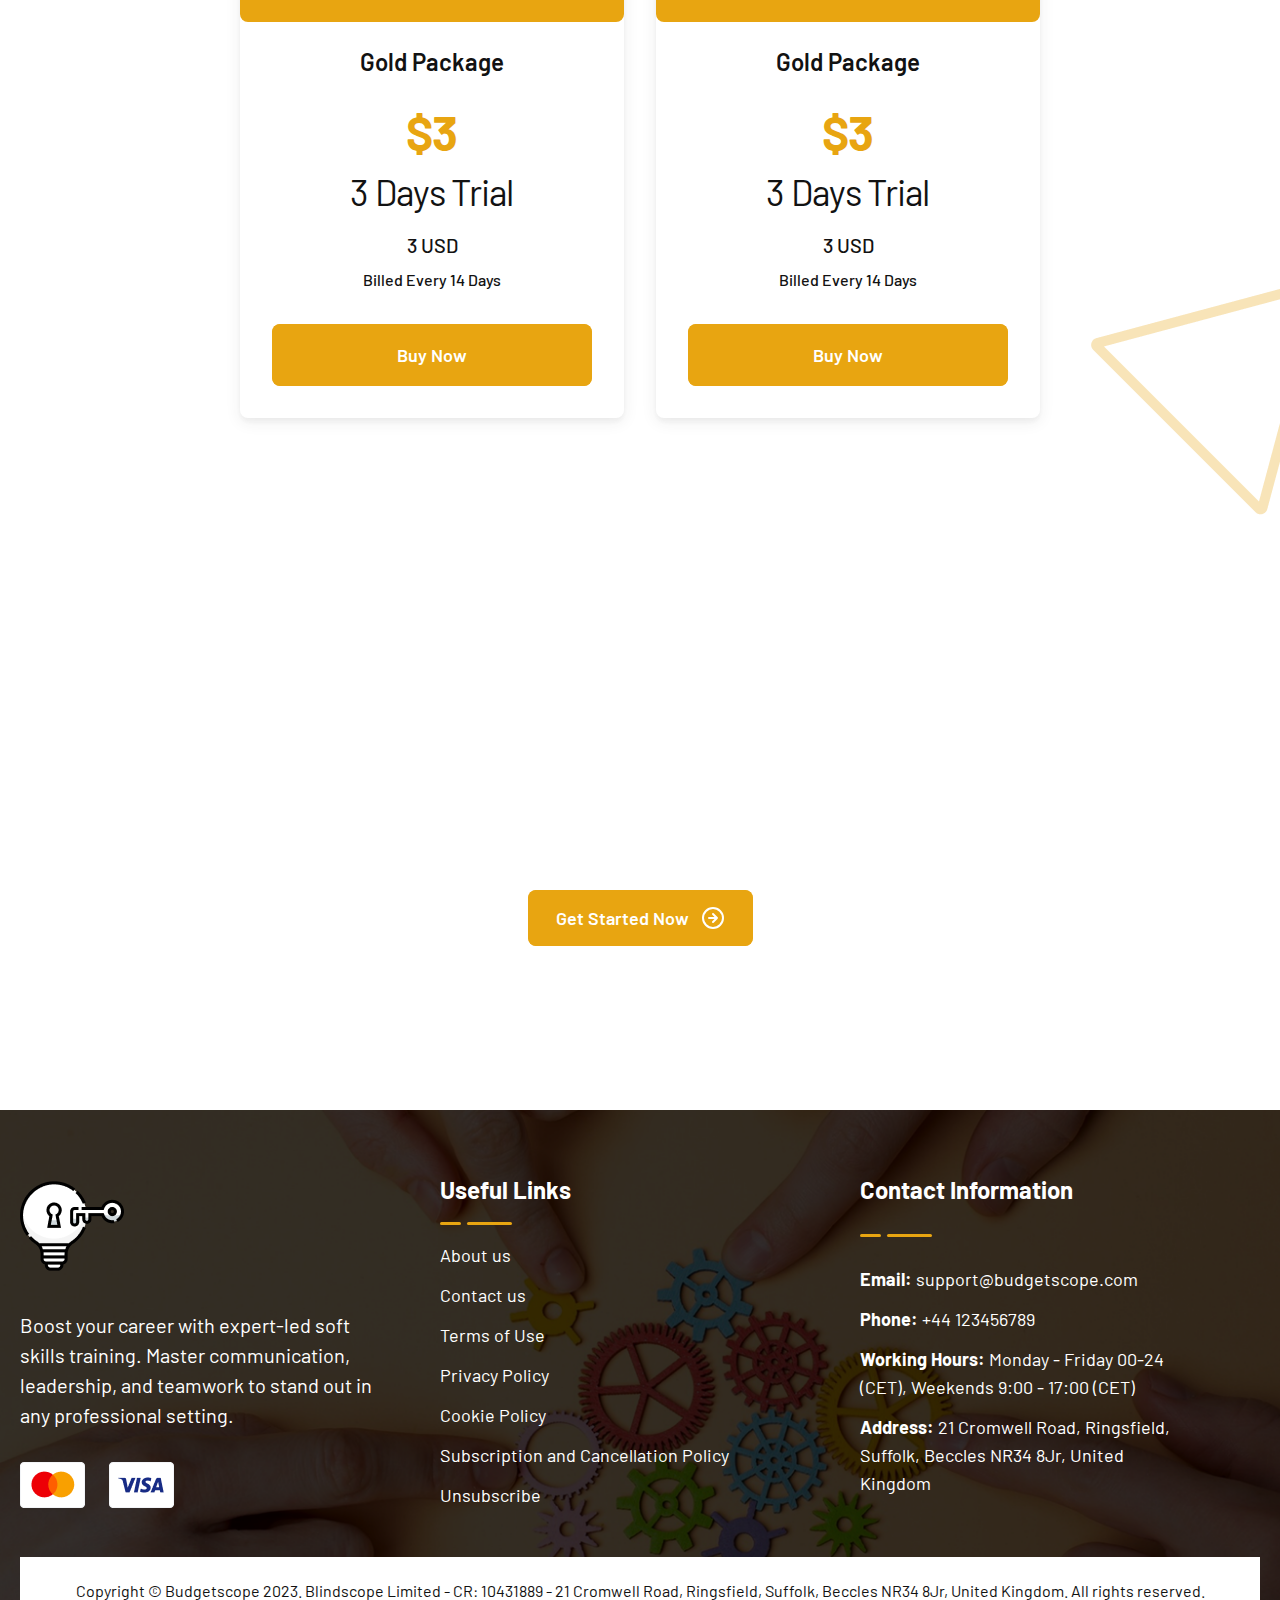
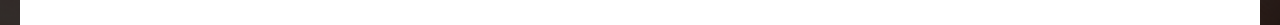
==== commit c46d6d9f: "creates and adds some aos like animations" ====
--- a/index.html
+++ b/index.html
@@ -100,27 +100,27 @@
       <div class="hero-container">
         <div class="hero-wrapper">
           <div class="image-wrapper-left">
-            <div class="hero-image">
+            <div class="hero-image aos left">
               <img src="./assets/teamwork.png" class="teamwork-img" alt="Teamwork" />
             </div>
-            <div class="team-work-star">
+            <div class="team-work-star aos zoom-in">
               <img src="./assets/team-work-star.png" alt="" />
             </div>
           </div>
           <div class="hero-content">
-            <h1 class="hero-title">
+            <h1 class="hero-title aos">
               Master
               <span class="highlight">Soft Skills</span>
               and Build Your Path to
               <span class="highlight">Success</span>
             </h1>
-            <p class="hero-desc">
+            <p class="hero-desc aos delay-1">
               Unlock your potential and achieve success with our platform.
               Master essential soft skills and pave your path to excellence.
               Elevate your career, communication, and leadership abilities.
               Start your journey with us today!
             </p>
-            <div class="hero-cta-wrapper">
+            <div class="hero-cta-wrapper aos delay-2">
               <a class="btn-fill">
                 Enroll Now
                 <svg xmlns="http://www.w3.org/2000/svg" width="14" height="14" viewBox="0 0 14 14" fill="none">
@@ -133,13 +133,13 @@
             </div>
           </div>
           <div class="image-wrapper-right">
-            <div class="hero-image">
+            <div class="hero-image aos right">
               <img src="./assets/woman.png" alt="Woman" />
             </div>
 
-            <img class="woman-star" src="./assets/hero-bg-right-star.png" alt="image" />
-
-            <div class="woman-spike">
+            <img class="woman-star aos zoom-in" src="./assets/hero-bg-right-star.png" alt="image" />
+
+            <div class="woman-spike aos zoom-out">
               <img src="./assets/career-spike.png" alt="image" />
             </div>
 
--- a/style.css
+++ b/style.css
@@ -462,7 +462,7 @@
   .mobile-menu-content {
     display: flex;
     flex-direction: column;
-    gap: 16px;
+    gap: 20px;
     margin-bottom: 20px;
     align-items: center;
   }
@@ -945,7 +945,7 @@
 
 .growth-bg-left {
     position: absolute;
-    top: -64px;
+    top: 0;
     left: 0;
     max-width: 142px;
 }
@@ -1577,4 +1577,63 @@
     color: var(--dark);
 }
 
-/* footer ends */+/* footer ends */
+
+/* animations */
+.aos {
+    opacity: 0;
+    transform: translateY(30px);
+    transition: opacity 0.6s ease-out, transform 0.6s ease-out;
+    margin-bottom: 50px;
+  }
+  
+  /* Visible state when element enters the viewport */
+  .aos.visible {
+    opacity: 1;
+    transform: translateY(0);
+  }
+  
+  /* Slide from left */
+  .aos.left {
+    transform: translateX(-50px);
+  }
+  
+  .aos.left.visible {
+    transform: translateX(0);
+  }
+  
+  /* Slide from right */
+  .aos.right {
+    transform: translateX(50px);
+  }
+
+  .aos.zoom-in {
+    transform: scale(0.6);
+  }
+  
+  .aos.zoom-in.visible {
+    transform: scale(1);
+  }
+  
+  /* Zoom-out effect */
+  .aos.zoom-out {
+    transform: scale(1.2);
+  }
+  
+  .aos.zoom-out.visible {
+    transform: scale(1);
+  }
+  
+  .aos.right.visible {
+    transform: translateX(0);
+  }
+  
+  /* Delayed animations */
+  .aos.delay-1 { 
+    transition-delay: 0.2s; 
+  }
+  
+  .aos.delay-2 { 
+    transition-delay: 0.4s; 
+  }
+/* animations */--- a/responsive.css
+++ b/responsive.css
@@ -167,6 +167,7 @@
   }
 
   .growth-bg-left {
+    top: -64px;
     max-width: 100px;
   }
 
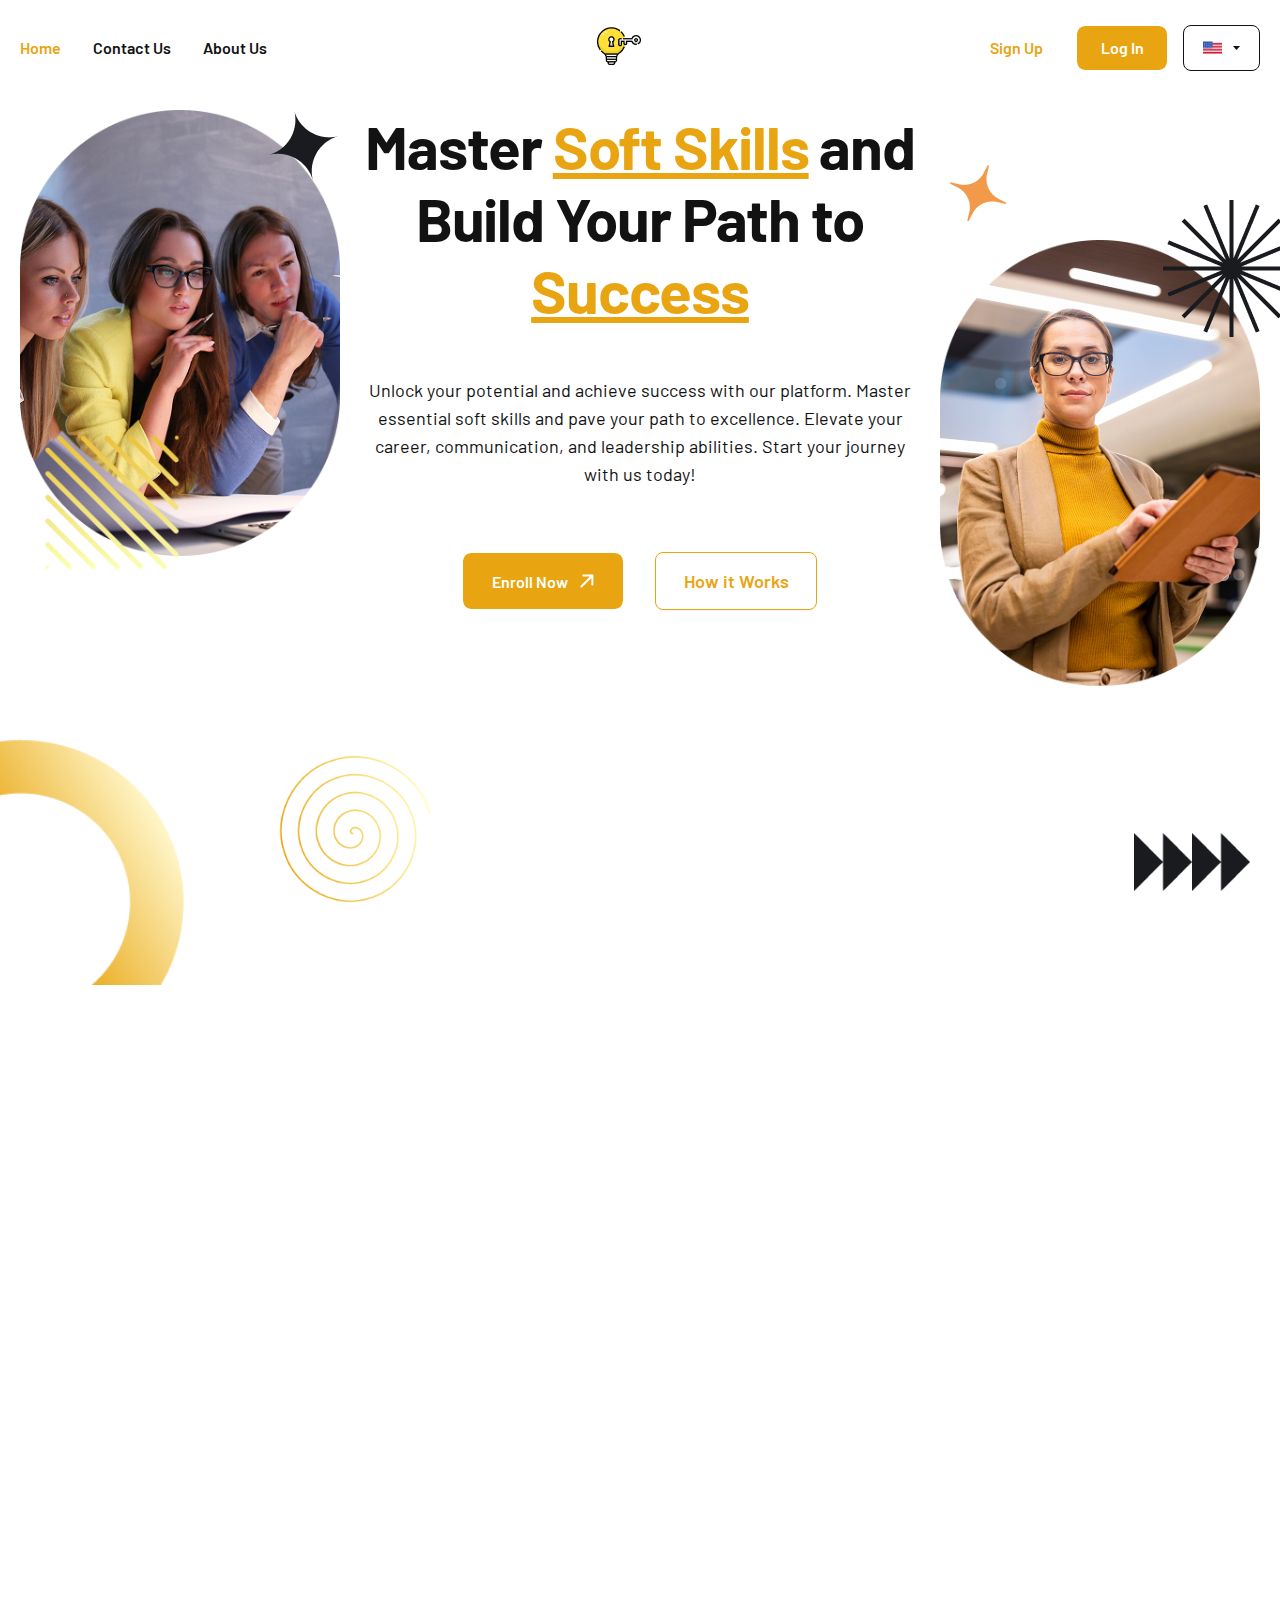
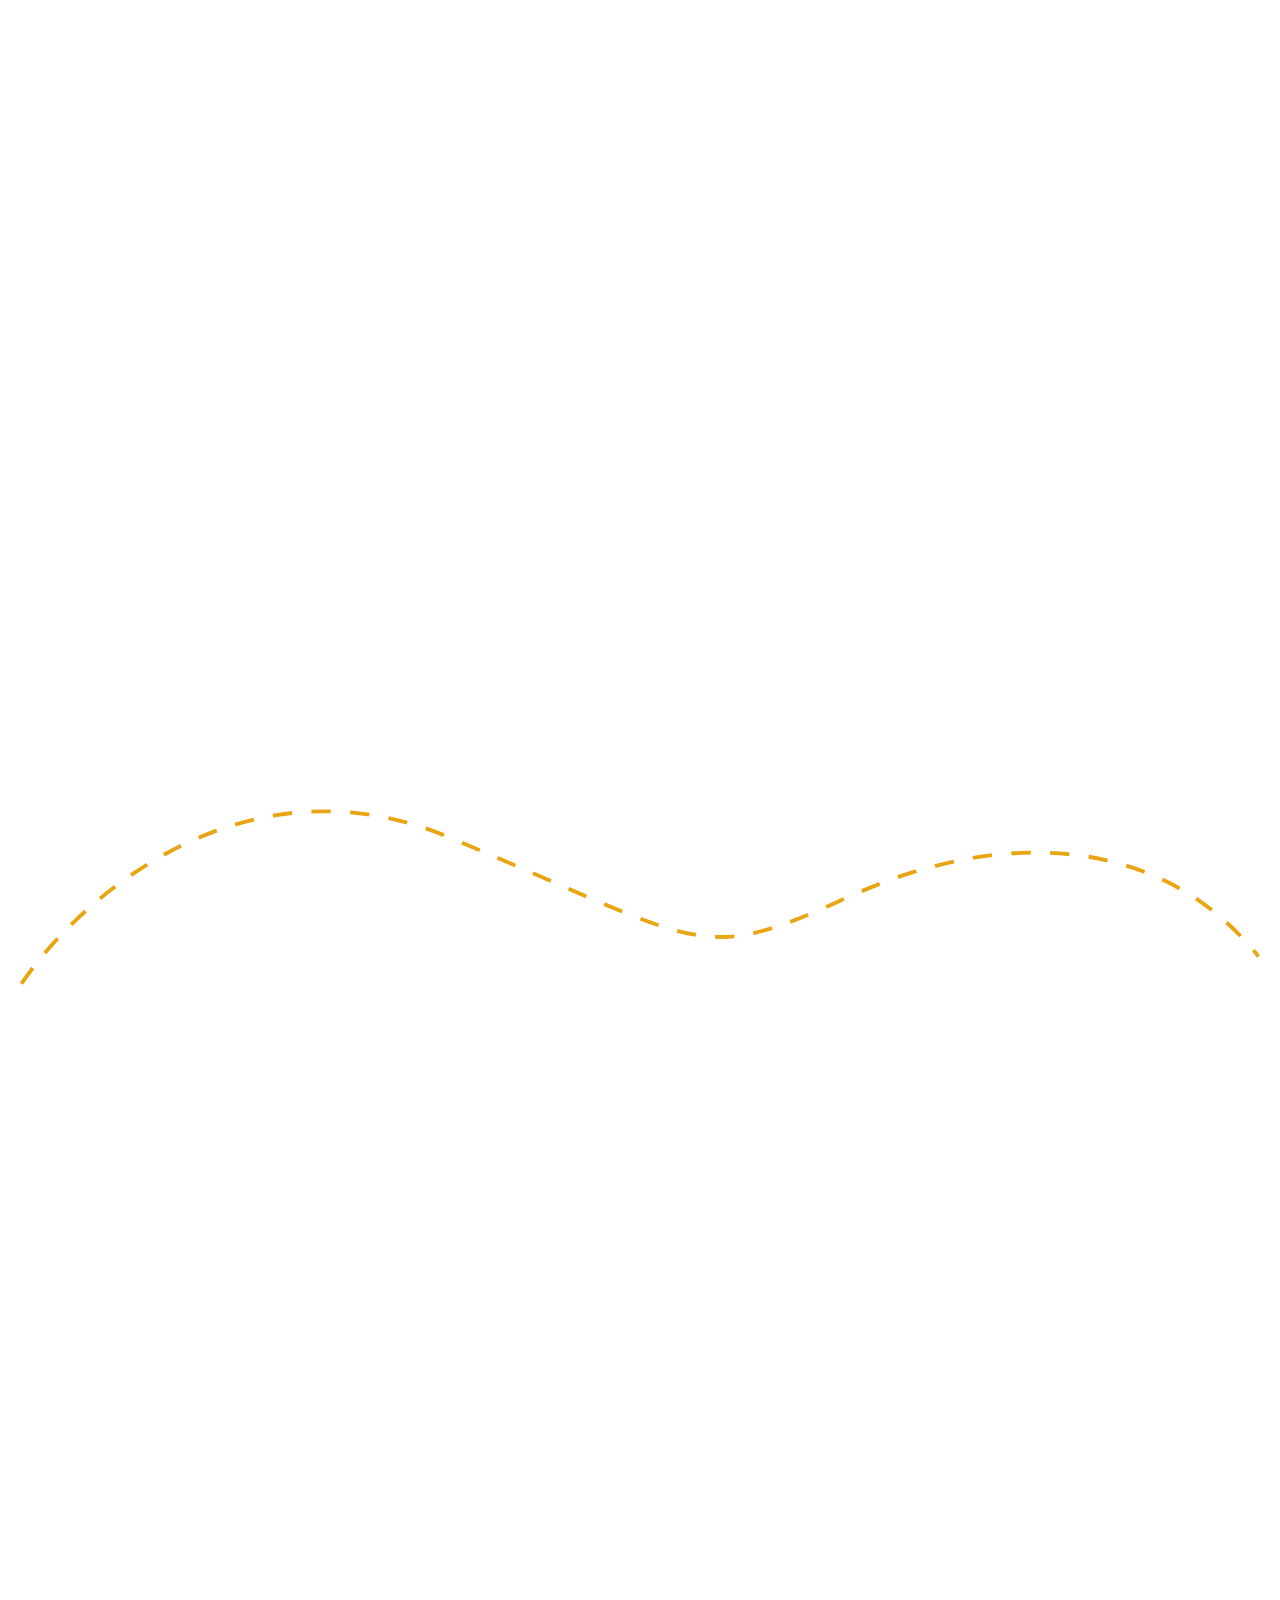
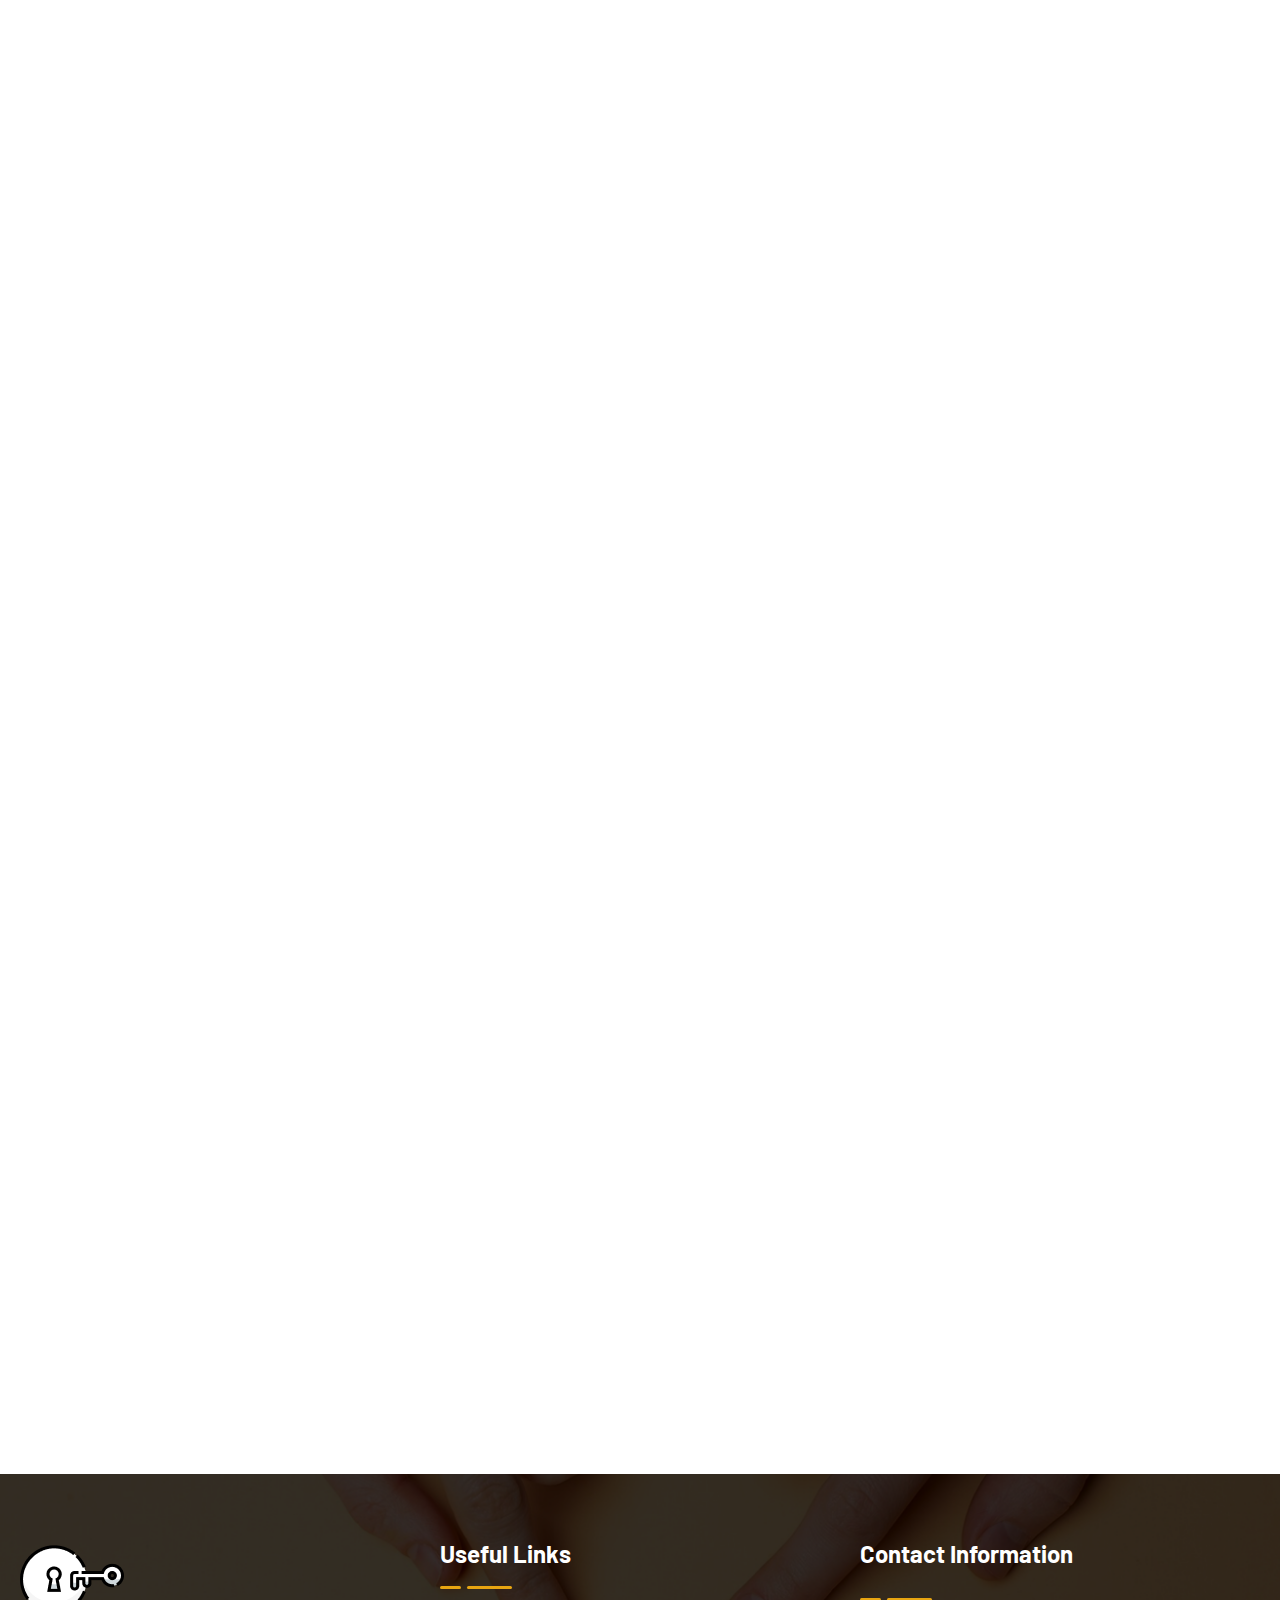
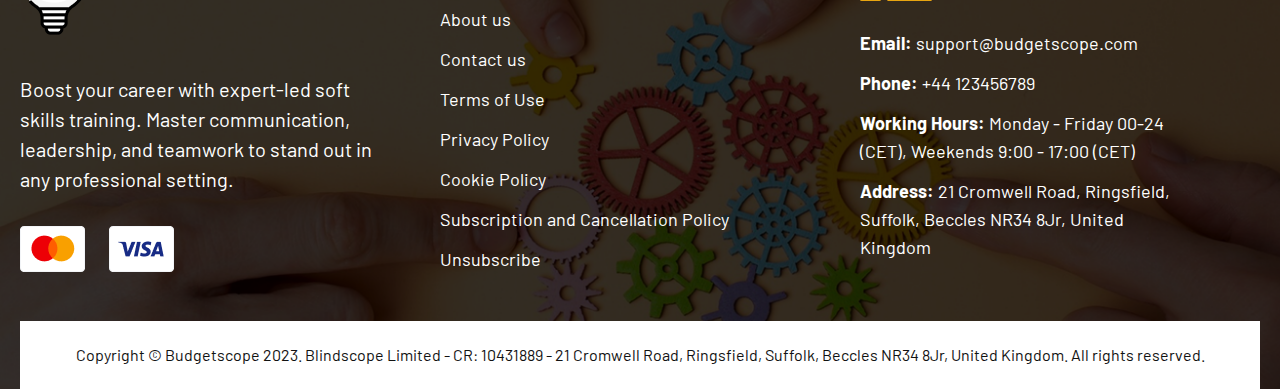
==== commit e5220e18: "add aos animation on homepage" ====
--- a/index.html
+++ b/index.html
@@ -149,14 +149,14 @@
 
       <div class="hero-bg">
         <div class="hero-bg-left">
-          <div class="bg-1">
+          <div class="bg-1 aos left">
             <img src="./assets/team-work-left-bg.png" alt="image" />
           </div>
-          <div class="bg-2">
+          <div class="bg-2 aos">
             <img src="./assets/team-work-left-bg2.png" alt="image" />
           </div>
         </div>
-        <div class="hero-arrows">
+        <div class="hero-arrows aos left">
           <img src="./assets/hero-bg-right-bottom.png" alt="" />
         </div>
       </div>
@@ -213,20 +213,20 @@
       </section> -->
 
     <section class="growth">
-      <div class="growth-bg-right">
+      <div class="growth-bg-right aos right">
         <img src="./assets/growth-bg-circle.png" alt="circle image">
       </div>
-      <div class="growth-bg-left">
+      <div class="growth-bg-left aos left">
         <img src="./assets/growth-bg-left.png" alt="circle image">
       </div>
 
       <div class="container">
-        <h2 class="section-title">
+        <h2 class="section-title aos">
           Building Strong Relationships: The Key to Professional Growth
         </h2>
         <div class="growth-wrapper">
           <div class="feature-content">
-            <div class="feature">
+            <div class="feature aos left">
               <svg xmlns="http://www.w3.org/2000/svg" width="32" height="31" viewBox="0 0 32 31" fill="none">
                 <path
                   d="M31.5281 3.06352C30.8986 2.43409 29.8785 2.4343 29.2497 3.06373L14.7909 17.5249L8.13037 10.8641C7.50095 10.2349 6.48076 10.2347 5.85198 10.8639C5.22255 11.4931 5.22255 12.5133 5.85176 13.1423L13.6517 20.9427C13.954 21.2449 14.3636 21.4146 14.7911 21.4146C15.2184 21.4146 15.6283 21.2449 15.9305 20.9427L31.5285 5.34191C32.1573 4.71291 32.1573 3.69273 31.5281 3.06352Z"
@@ -243,7 +243,7 @@
                 </p>
               </div>
             </div>
-            <div class="feature">
+            <div class="feature aos left delay-2">
               <svg xmlns="http://www.w3.org/2000/svg" width="32" height="31" viewBox="0 0 32 31" fill="none">
                 <path
                   d="M31.5281 3.06352C30.8986 2.43409 29.8785 2.4343 29.2497 3.06373L14.7909 17.5249L8.13037 10.8641C7.50095 10.2349 6.48076 10.2347 5.85198 10.8639C5.22255 11.4931 5.22255 12.5133 5.85176 13.1423L13.6517 20.9427C13.954 21.2449 14.3636 21.4146 14.7911 21.4146C15.2184 21.4146 15.6283 21.2449 15.9305 20.9427L31.5285 5.34191C32.1573 4.71291 32.1573 3.69273 31.5281 3.06352Z"
@@ -261,7 +261,7 @@
                 </p>
               </div>
             </div>
-            <div class="feature">
+            <div class="feature aos left delay-3">
               <svg xmlns="http://www.w3.org/2000/svg" width="32" height="31" viewBox="0 0 32 31" fill="none">
                 <path
                   d="M31.5281 3.06352C30.8986 2.43409 29.8785 2.4343 29.2497 3.06373L14.7909 17.5249L8.13037 10.8641C7.50095 10.2349 6.48076 10.2347 5.85198 10.8639C5.22255 11.4931 5.22255 12.5133 5.85176 13.1423L13.6517 20.9427C13.954 21.2449 14.3636 21.4146 14.7911 21.4146C15.2184 21.4146 15.6283 21.2449 15.9305 20.9427L31.5285 5.34191C32.1573 4.71291 32.1573 3.69273 31.5281 3.06352Z"
@@ -280,29 +280,28 @@
             </div>
           </div>
           <div class="growth-image-wrapper">
-            <div class="growth-1">
+            <div class="growth-1 aos">
               <img src="./assets/growth.png" alt="Video Call" />
             </div>
-
-            <div class="growth-2">
+            <div class="growth-2 aos right">
               <img src="./assets/growth-2.png" alt="Team Meeting" />
             </div>
-            <a href="#" class="btn-outline">Learn More</a>
-            <img src="./assets/growth-star.png" class="growth-star" alt="star icon">
+            <a href="#" class="btn-outline aos zoom-in">Learn More</a>
+            <img src="./assets/growth-star.png" class="growth-star aos zoom-in" alt="star icon">
           </div>
         </div>
       </div>
     </section>
 
     <section class="steps">
-      <img src="./assets/steps-bg-left.png" class="steps-bg-left" alt="image">
-      <img src="./assets/steps-bg-right.png" class="steps-bg-right" alt="image">
-      <img src="./assets/steps-bg-bottom.png" class="steps-bg-bottom" alt="image">
+      <img src="./assets/steps-bg-left.png" class="steps-bg-left aos left" alt="image">
+      <img src="./assets/steps-bg-right.png" class="steps-bg-right aos right" alt="image">
+      <img src="./assets/steps-bg-bottom.png" class="steps-bg-bottom aos zoom-in" alt="image">
 
       <div class="container">
         <div class="section-header">
-          <h2 class="section-title">Enhance Your Soft Skills in 3 Simple Steps!</h2>
-          <p class="section-desc">Developing essential soft skills doesn’t have to be complicated. Our simple,
+          <h2 class="section-title aos">Enhance Your Soft Skills in 3 Simple Steps!</h2>
+          <p class="section-desc aos delay-1">Developing essential soft skills doesn’t have to be complicated. Our simple,
             structured
             approach ensures you gain practical knowledge and real-world experience to excel in any professional
             environment.</p>
@@ -316,7 +315,7 @@
                 stroke="#E8A511" stroke-width="4" stroke-dasharray="20 20" />
             </svg>
           </div>
-          <div class="step">
+          <div class="step aos left">
             <div class="icon">
               <svg xmlns="http://www.w3.org/2000/svg" width="77" height="77" viewBox="0 0 77 77" fill="none">
                 <path
@@ -339,7 +338,7 @@
             <div class="step-desc">Choose from a wide range of soft skills courses, including communication,
               negotiation, teamwork, and more.</div>
           </div>
-          <div class="step step-2">
+          <div class="step step-2 aos">
             <div class="icon">
               <svg xmlns="http://www.w3.org/2000/svg" width="77" height="77" viewBox="0 0 77 77" fill="none">
                 <path
@@ -360,7 +359,7 @@
             <div class="step-desc">Engage with interactive lessons, real-world case studies, quizzes and hands-on
               exercises to build practical skills.</div>
           </div>
-          <div class="step">
+          <div class="step aos right">
             <div class="icon">
               <svg xmlns="http://www.w3.org/2000/svg" width="62" height="76" viewBox="0 0 62 76" fill="none">
                 <path
@@ -380,15 +379,15 @@
     </section>
 
     <section class="pricing">
-      <div class="pricing-top-bg">
+      <div class="pricing-top-bg aos right">
         <img src="./assets/pricing-right-bg.png" alt="background">
       </div>
-      <div class="pricing-bottom-bg">
+      <div class="pricing-bottom-bg aos right delay-1">
         <img src="./assets/pricing-right-bottom-bg.png" alt="background">
       </div>
       <div class="container">
-        <div class="section-title">Our Pricing</div>
-        <div class="pricing-wrapper">
+        <div class="section-title aos">Our Pricing</div>
+        <div class="pricing-wrapper aos">
           <div class="pricing-card">
             <div class="pricing-header">
               <ul>
@@ -443,12 +442,12 @@
       <div class="container">
         <div class="cta-wrapper">
           <div class="cta-content-wrapper">
-            <h2 class="cta-title">Unlock Your Potential Today!</h2>
-            <p class="cta-desc">Success starts with the right skills. Master communication, leadership, and
+            <h2 class="cta-title aos left">Unlock Your Potential Today!</h2>
+            <p class="cta-desc aos">Success starts with the right skills. Master communication, leadership, and
               teamwork
               with designed courses that help you grow in any career. Take the first step toward a brighter future!
             </p>
-            <button class="cta-btn btn-fill">Get Started Now
+            <button class="cta-btn btn-fill aos right">Get Started Now
               <svg xmlns="http://www.w3.org/2000/svg" width="24" height="24" viewBox="0 0 24 24" fill="none">
                 <path
                   d="M12 16L16 12M16 12L12 8M16 12H8M22 12C22 17.5228 17.5228 22 12 22C6.47715 22 2 17.5228 2 12C2 6.47715 6.47715 2 12 2C17.5228 2 22 6.47715 22 12Z"
--- a/style.css
+++ b/style.css
@@ -1105,11 +1105,17 @@
 .pricing-card {
     background: var(--white);
     border-radius: 8px;
-    box-shadow: 0px 4px 4px 0px rgba(51, 51, 51, 0.04),
-        0px 4px 16px 0px rgba(51, 51, 51, 0.08);
     overflow: hidden;
     max-width: 384px;
     width: 100%;
+    transition-duration: 0.3s;
+    border: 1px solid rgba(51, 51, 51, 0.07),
+}
+
+.pricing-card:hover {
+    transform: translateY(-20px);
+    box-shadow: 0px 4px 4px 0px rgba(51, 51, 51, 0.04),
+    0px 4px 16px 0px rgba(51, 51, 51, 0.08);
 }
 
 .pricing-header {
@@ -1549,6 +1555,12 @@
     color: var(--white);
     font-size: 18px;
     line-height: 28px;
+    transition-duration: 0.3s;
+}
+
+.footer-links a:hover {
+    color: var(--primary);
+    text-decoration: underline;
 }
 
 .footer-contact {
@@ -1634,6 +1646,9 @@
   }
   
   .aos.delay-2 { 
+    transition-delay: 0.3s; 
+  }
+  .aos.delay-3 { 
     transition-delay: 0.4s; 
   }
 /* animations */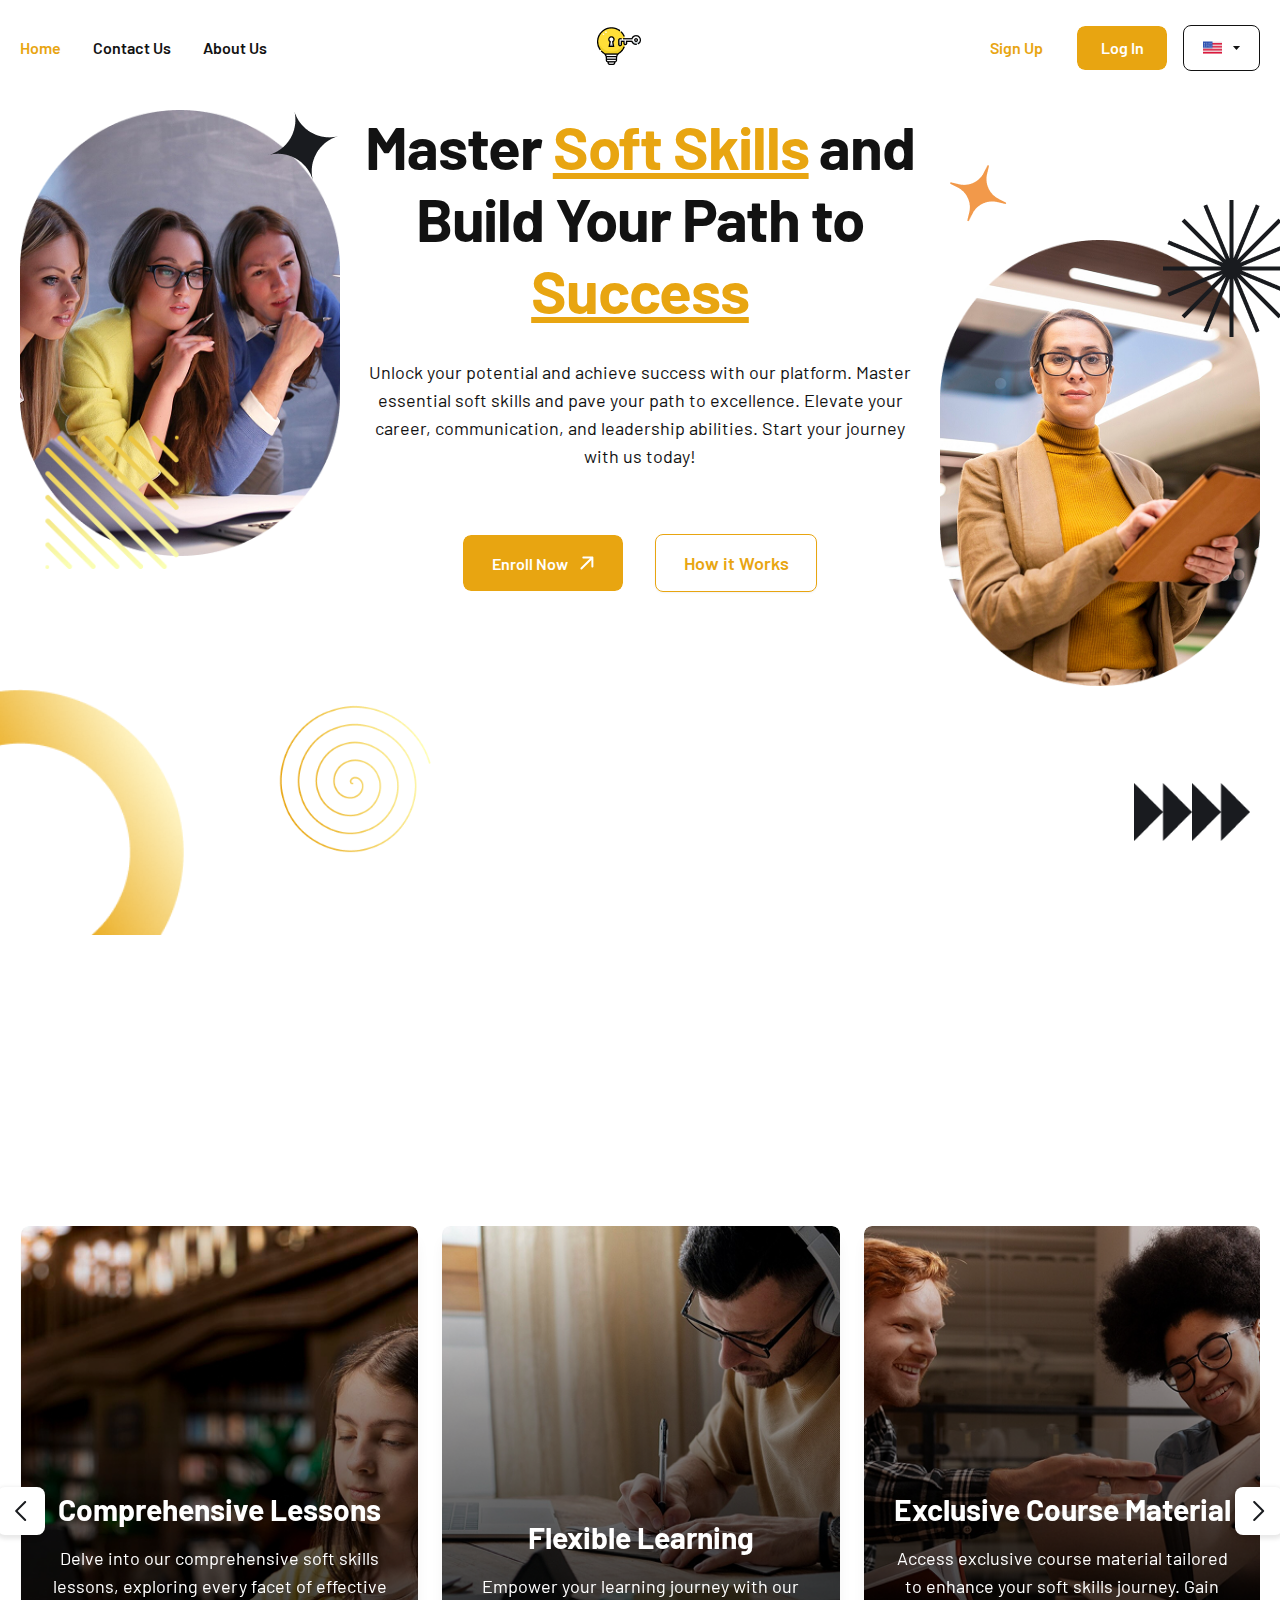
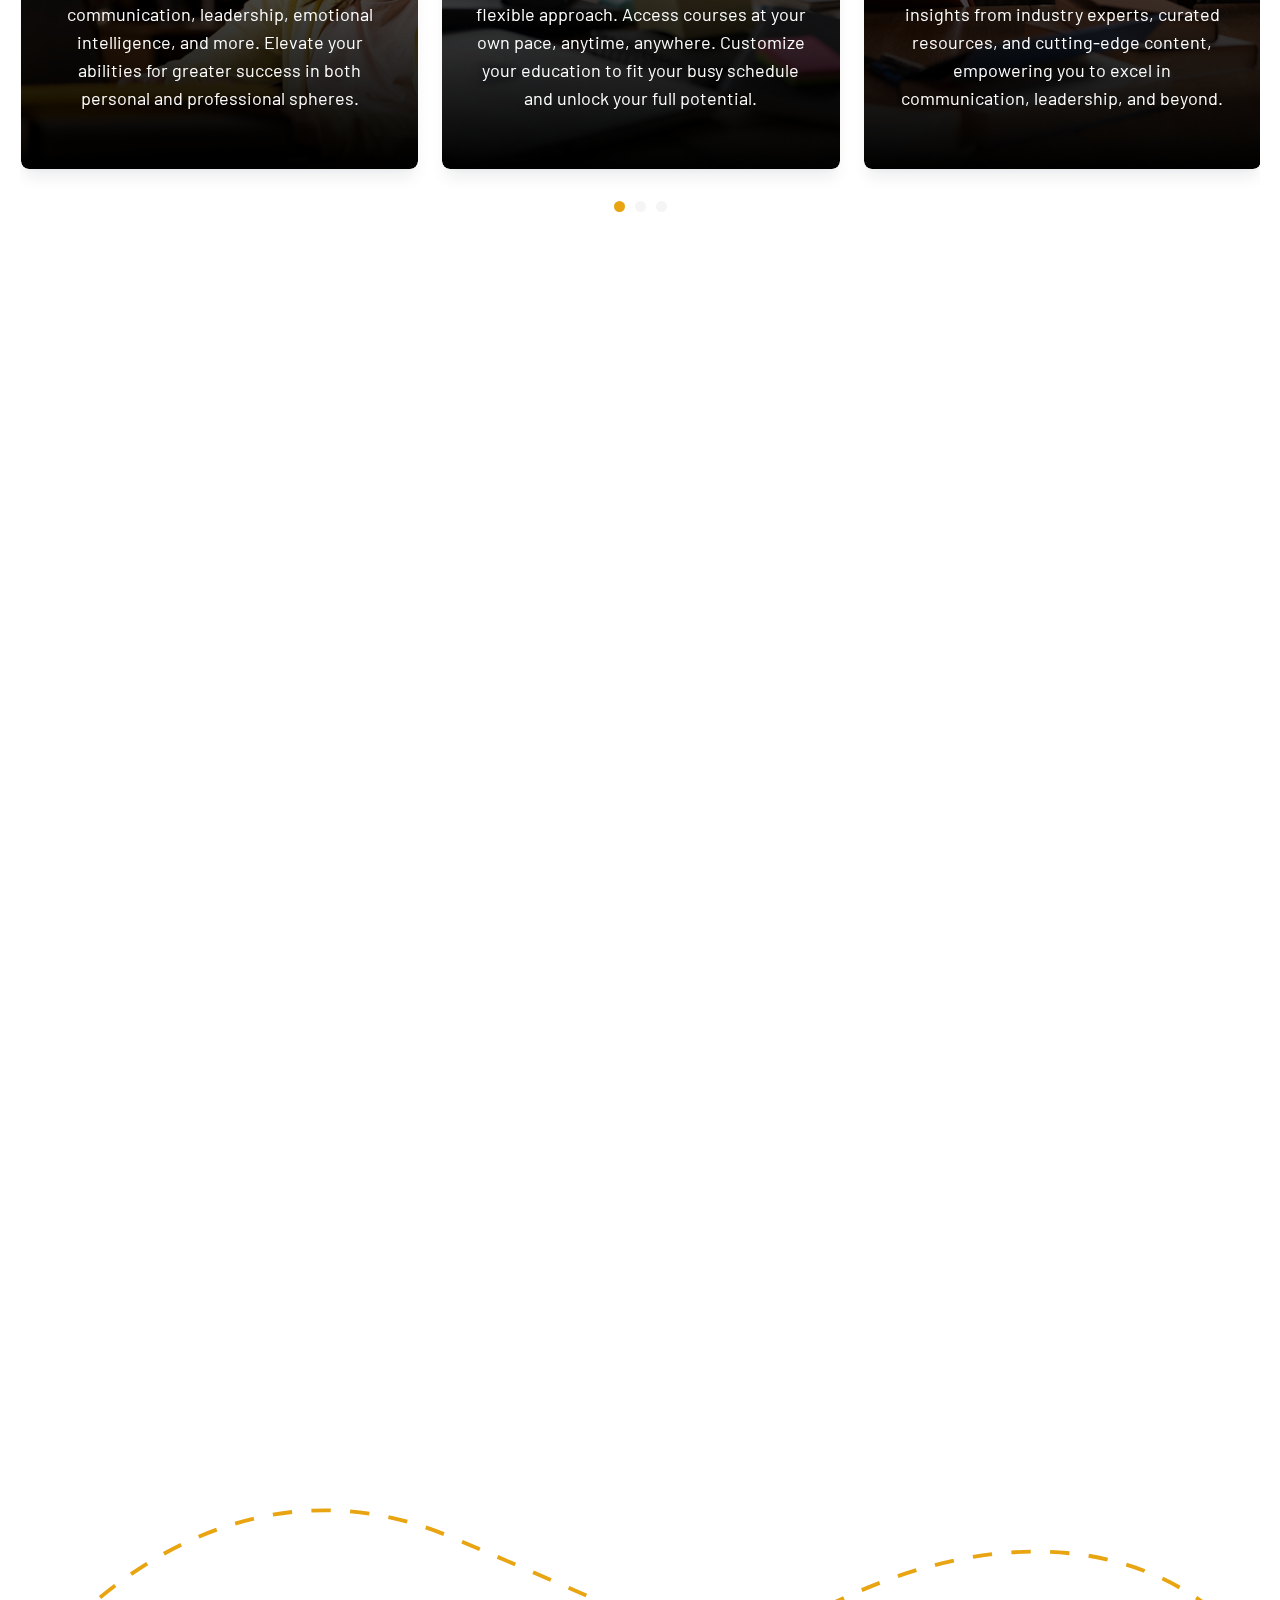
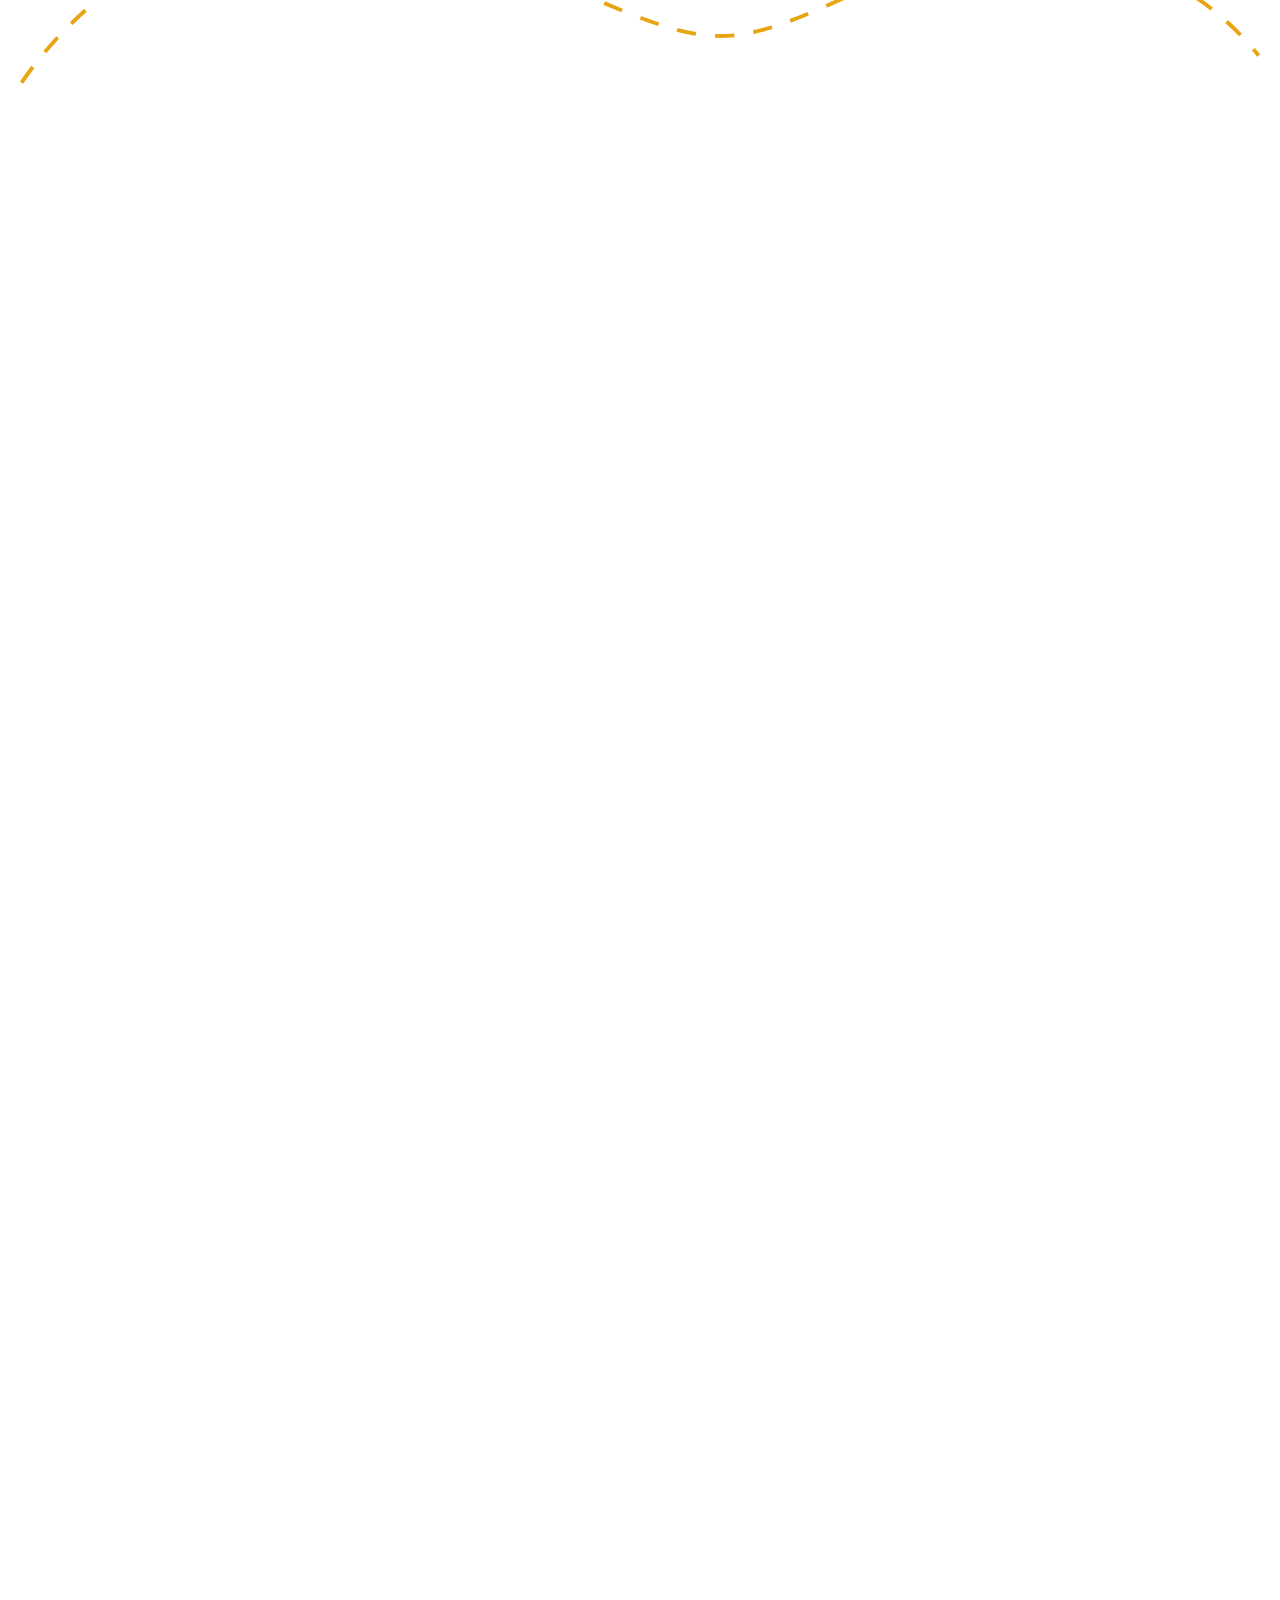
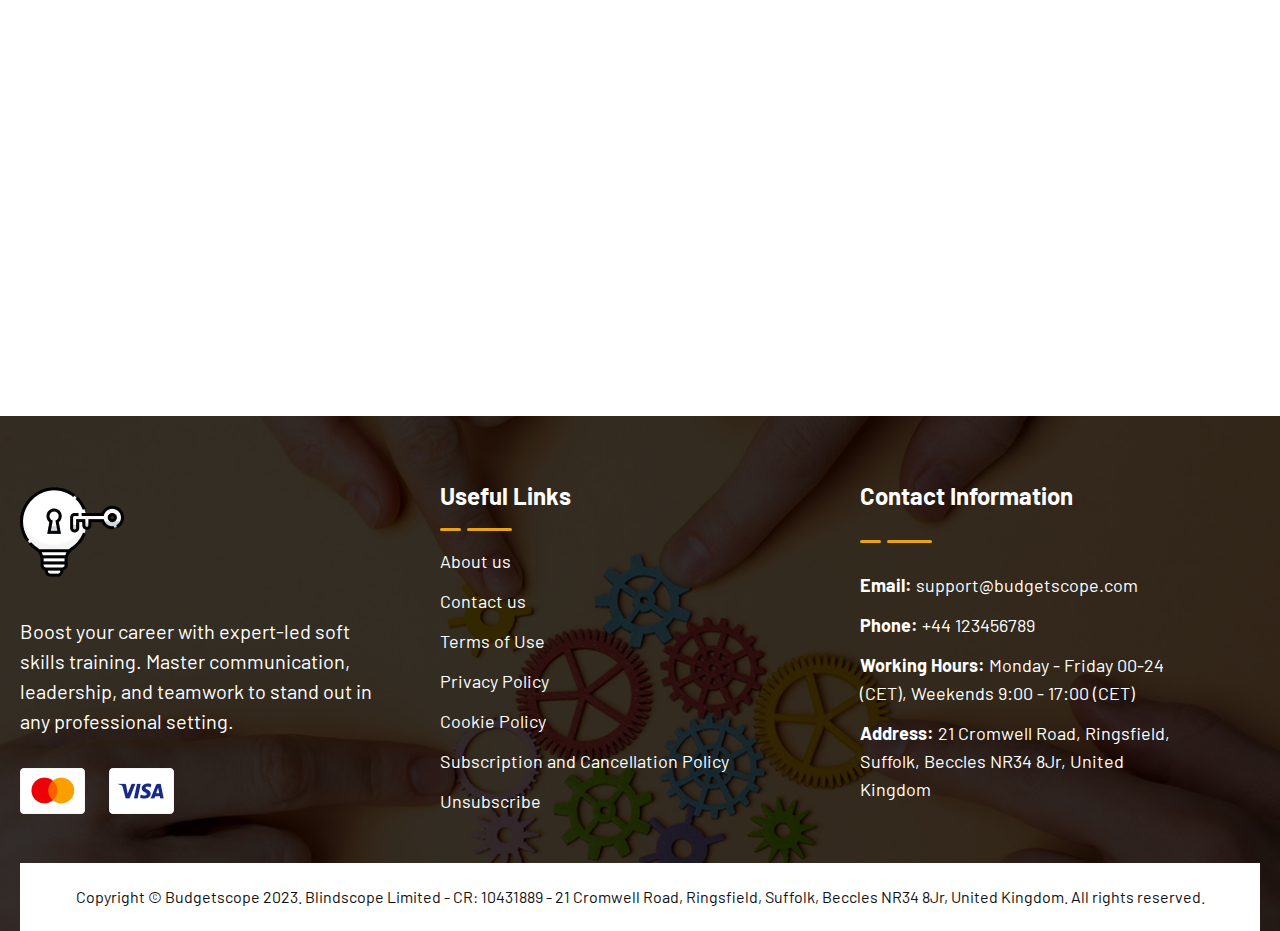
==== commit 960c0df1: "fix carousel" ====
--- a/index.html
+++ b/index.html
@@ -162,11 +162,11 @@
       </div>
     </section>
 
-    <!-- <section class="service">
+    <section class="service">
         <div class="container">
           <div class="service-header">
-            <h1 class="section-title">What We Deliver</h1>
-            <p class="section-desc">
+            <h1 class="section-title aos">What We Deliver</h1>
+            <p class="section-desc aos delay-1">
               Enhance your professional growth with expert-designed courses
               focused on essential soft skills. Our learning approach ensures
               you gain practical knowledge that can be applied in real-world
@@ -174,19 +174,39 @@
             </p>
           </div>
 
-          <div class="service-carousel">
-            <div class="service-wrapper" id="slider">
-              <div class="service-item">
-                <img src="./assets/service.png" alt="service image" />
-              </div>
-              <div class="service-item">
-                <img src="./assets/service-2.png" alt="service image" />
-              </div>
-              <div class="service-item">
-                <img src="./assets/service-3.png" alt="service image" />
-              </div>
-            </div>
-
+          <div class="service-carousel-content-wrapper">
+            <div class="service-carousel">
+              <div class="service-wrapper" id="slider">
+                <div class="service-item">
+                  <img src="./assets/service.png" alt="service image" />
+                  <div class="service-item-card-content">
+                    <h1>Comprehensive Lessons</h1>
+                    <p>Delve into our comprehensive soft skills lessons, exploring every facet of effective communication, leadership, emotional intelligence, and more. Elevate your abilities for greater success in both personal and professional spheres.</p>
+                  </div>
+                </div>
+                <div class="service-item">
+                  <img src="./assets/service-2.png" alt="service image" />
+                  <div class="service-item-card-content">
+                    <h1>Flexible Learning</h1>
+                    <p>Empower your learning journey with our flexible approach. Access courses at your own pace, anytime, anywhere. Customize your education to fit your busy schedule and unlock your full potential.</p>
+                  </div>
+                </div>
+                <div class="service-item">
+                  <img src="./assets/service-3.png" alt="service image" />
+                  <div class="service-item-card-content">
+                    <h1>Exclusive Course Material</h1>
+                    <p>Access exclusive course material tailored to enhance your soft skills journey. Gain insights from industry experts, curated resources, and cutting-edge content, empowering you to excel in communication, leadership, and beyond.</p>
+                  </div>
+                </div>
+              </div>
+  
+  
+              <div class="pagination">
+                <div class="pagination-circle active"></div>
+                <div class="pagination-circle"></div>
+                <div class="pagination-circle"></div>
+              </div>
+            </div>
             <div class="service-cta-wrapper">
               <button id="prevBtn">
                 <svg xmlns="http://www.w3.org/2000/svg" width="12" height="20" viewBox="0 0 12 20" fill="none">
@@ -203,14 +223,9 @@
                 </svg>
               </button>
             </div>
-            <div class="pagination">
-              <div class="pagination-circle active"></div>
-              <div class="pagination-circle"></div>
-              <div class="pagination-circle"></div>
-            </div>
-          </div>
-        </div>
-      </section> -->
+          </div>  
+        </div>
+      </section>
 
     <section class="growth">
       <div class="growth-bg-right aos right">
--- a/style.css
+++ b/style.css
@@ -33,6 +33,11 @@
     padding: 0;
 }
 
+section {
+    width: 100%;
+    overflow: hidden;
+}
+
 ol,
 ul {
     list-style: none;
@@ -497,6 +502,10 @@
   .mobile-menu-content a:hover {
     color: var(--primary);
   }
+
+  .mobile-menu-btn-wrapper a {
+    width: 100%;
+  }
   
   /* Show mobile menu */
   .mobile-menu.open {
@@ -743,6 +752,7 @@
 /* service section starts */
 .service {
     padding: 80px 0;
+    overflow: hidden;
 }
 
 .service-header {
@@ -765,31 +775,32 @@
     margin-top: 64px;
     display: flex;
     gap: 24px;
-}
+    transition: transform 0.5s ease-in-out;
+    will-change: transform;
+}
+
 
 .service-item {
-    min-width: calc(33.33% - 24px);
     border-radius: 8px;
     background: var(--white);
     box-shadow: 0px 12px 16px -4px rgba(16, 24, 40, 0.08),
         0px 4px 6px -2px rgba(16, 24, 40, 0.03);
     overflow: hidden;
+    transition: width 0.5s ease-in-out, transform 0.5s ease-in-out;
+    flex-shrink: 0;
+    position: relative;
+    width: calc(100% / 3 - 16px);
 }
 
 .service-item img {
     width: 100%;
     height: 100%;
-    object-fit: cover;
-}
-
-.service-cta-wrapper {
-    display: flex;
-    align-content: center;
-    justify-content: space-between;
-    position: absolute;
-    top: 50%;
-    width: 100%;
-    transform: translateY(-50%);
+    border-radius: 8px;
+    object-fit: cover;
+}
+
+.service-carousel-content-wrapper{
+    position: relative;
 }
 
 .service-cta-wrapper button {
@@ -804,6 +815,15 @@
     border: none;
     transition-duration: 0.3s;
     cursor: pointer;
+    position: absolute;
+    top: 50%;
+}
+
+#prevBtn{
+    left: -23px !important;
+}
+#nextBtn{
+    right: -23px !important;
 }
 
 .service-cta-wrapper button:hover {
@@ -832,6 +852,58 @@
 
 .pagination-circle.active {
     background-color: var(--primary);
+}
+
+@media (max-width: 768px) {
+    .service-item {
+        width: calc(100% / 2 - 12px);
+    }
+}
+
+@media (max-width: 480px) {
+    .service-item {
+        width: 100%;
+    }
+}
+
+.service-item.fade-in {
+    opacity: 0;
+}
+
+@keyframes fadeIn {
+    to {
+        opacity: 1;
+    }
+}
+.service-item-card-content{
+    display: flex;
+    flex-direction: column;
+    gap: 16px;
+    text-align: center;
+    padding: 24px;
+    position: absolute;
+    justify-content: center;
+    align-items: center;
+   bottom: 33px;
+    z-index: 10;
+}
+.service-item-card-content h1{
+    color: var(--white);
+    text-align: center;
+    font-family: Barlow;
+    font-size: 30px;
+    font-style: normal;
+    font-weight: 700;
+    line-height: 38px;
+}
+.service-item-card-content p{
+    color: var(--white);
+    text-align: center;
+    font-family: Barlow;
+    font-size: 18px;
+    font-style: normal;
+    font-weight: 400;
+    line-height: 28px;
 }
 
 /* service section ends */
@@ -1364,12 +1436,14 @@
     position: absolute;
     top: 0;
     right: 0;
+    z-index: 1;
 }
 
 .career-lines {
     position: absolute;
     bottom: 0;
     left: 0;
+    z-index: 1;
 }
 
 /* career section ends */
@@ -1467,6 +1541,7 @@
     background-image: url("./assets/footer-bg.png");
     background-repeat: no-repeat;
     background-size: cover;
+    background-position: center;
     color: white;
     padding-top: 64px;
 }
@@ -1596,7 +1671,6 @@
     opacity: 0;
     transform: translateY(30px);
     transition: opacity 0.6s ease-out, transform 0.6s ease-out;
-    margin-bottom: 50px;
   }
   
   /* Visible state when element enters the viewport */
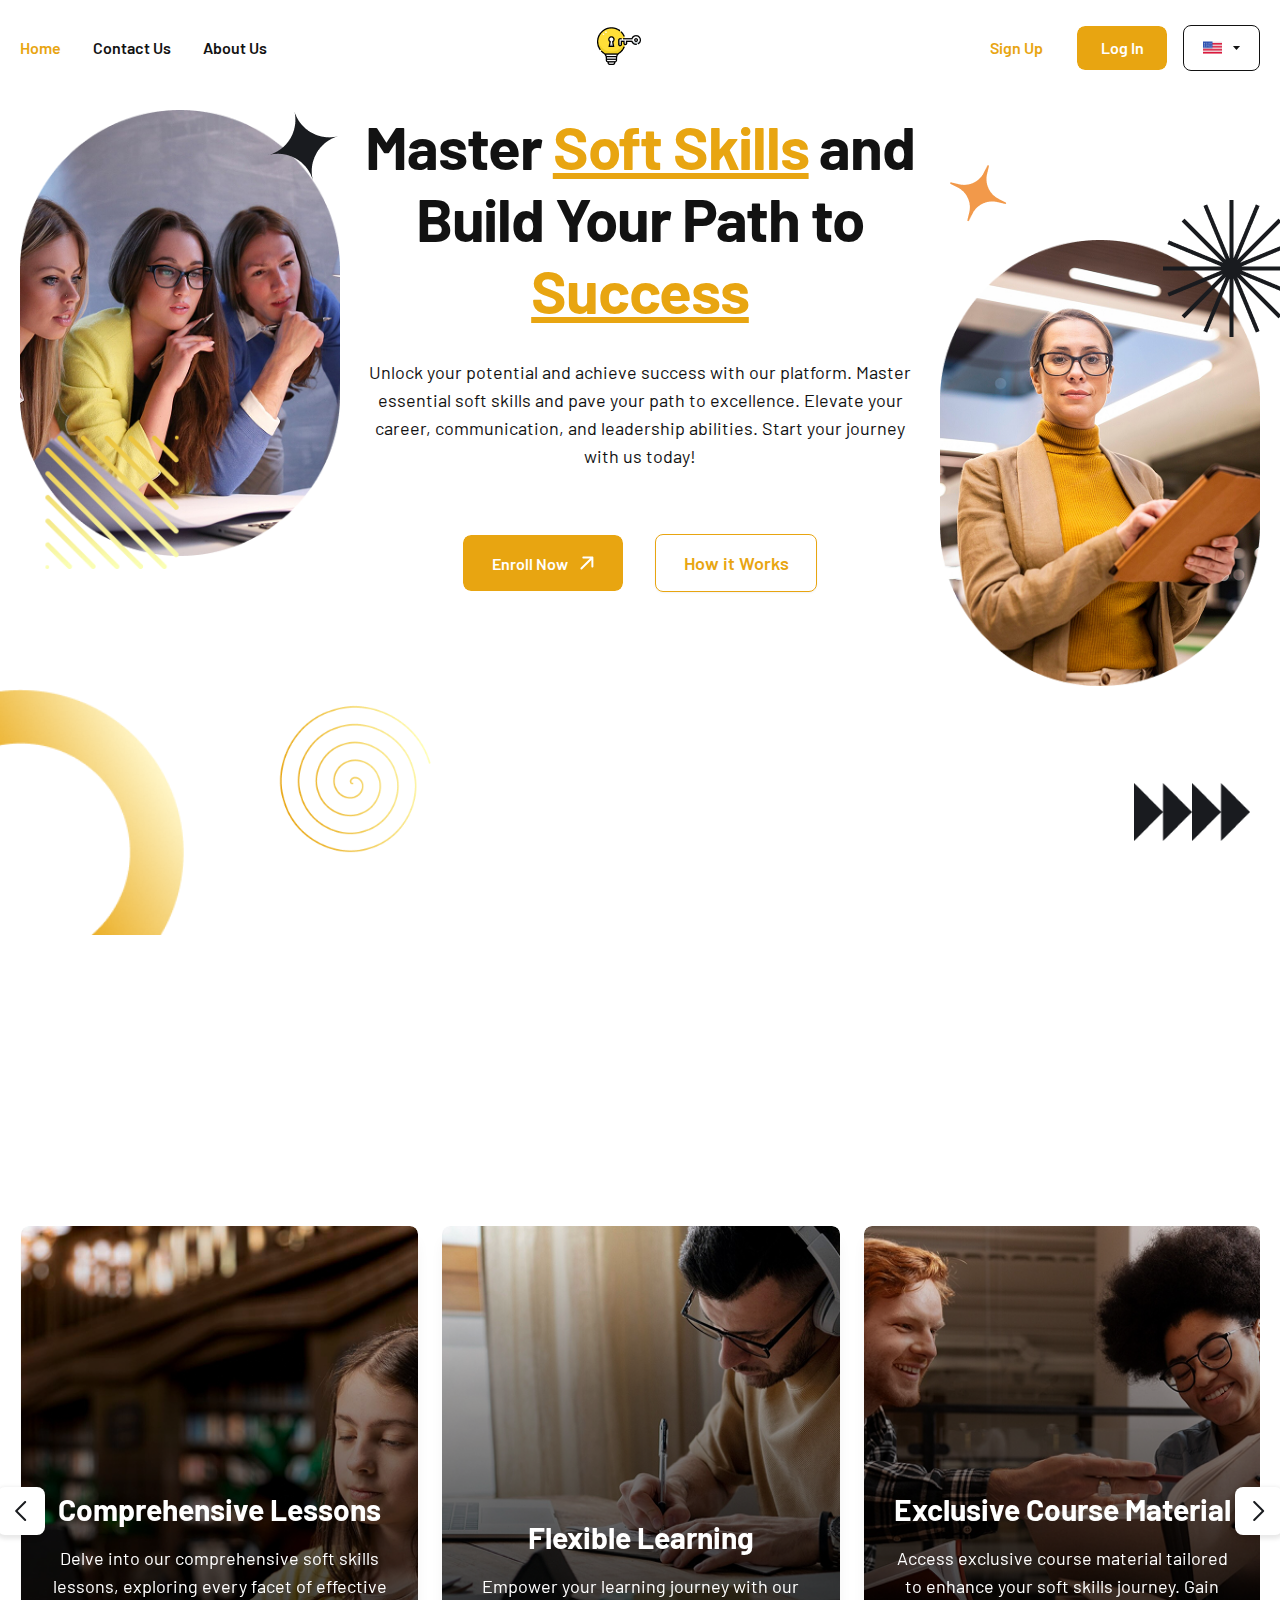
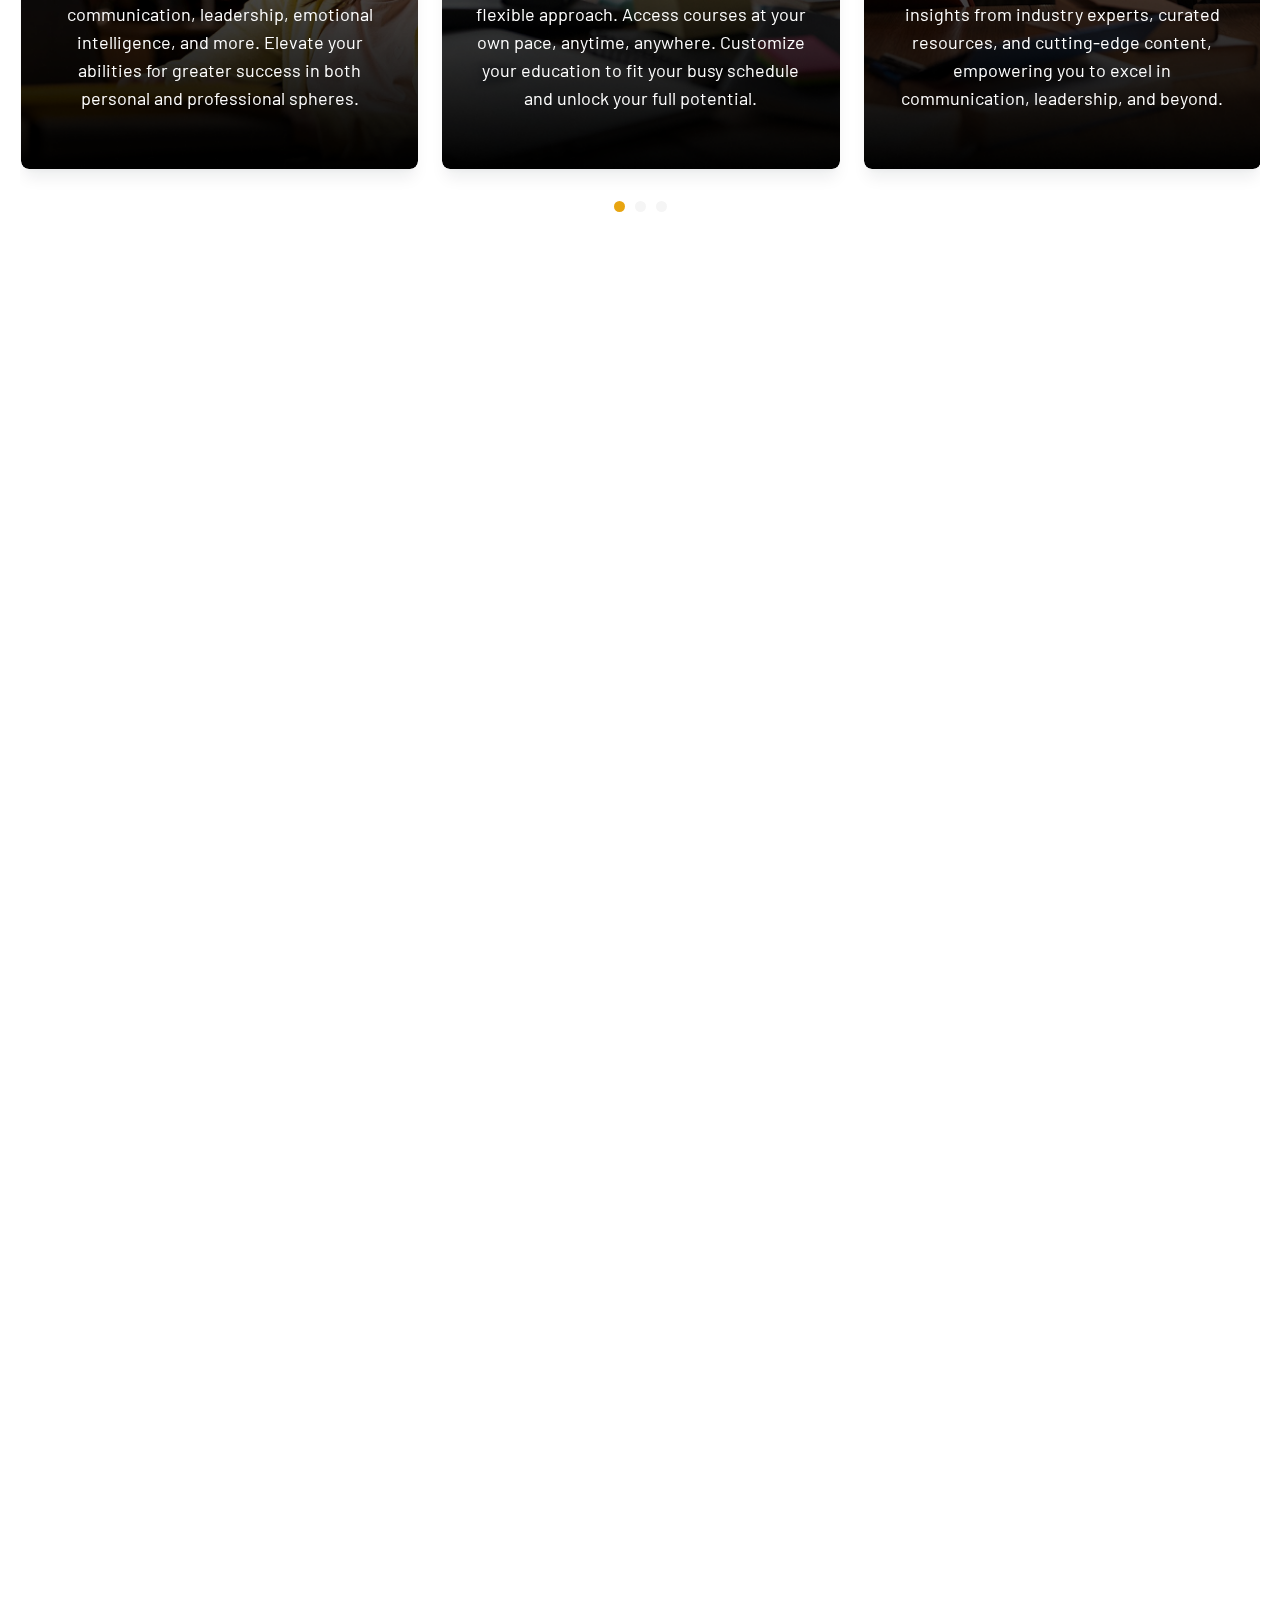
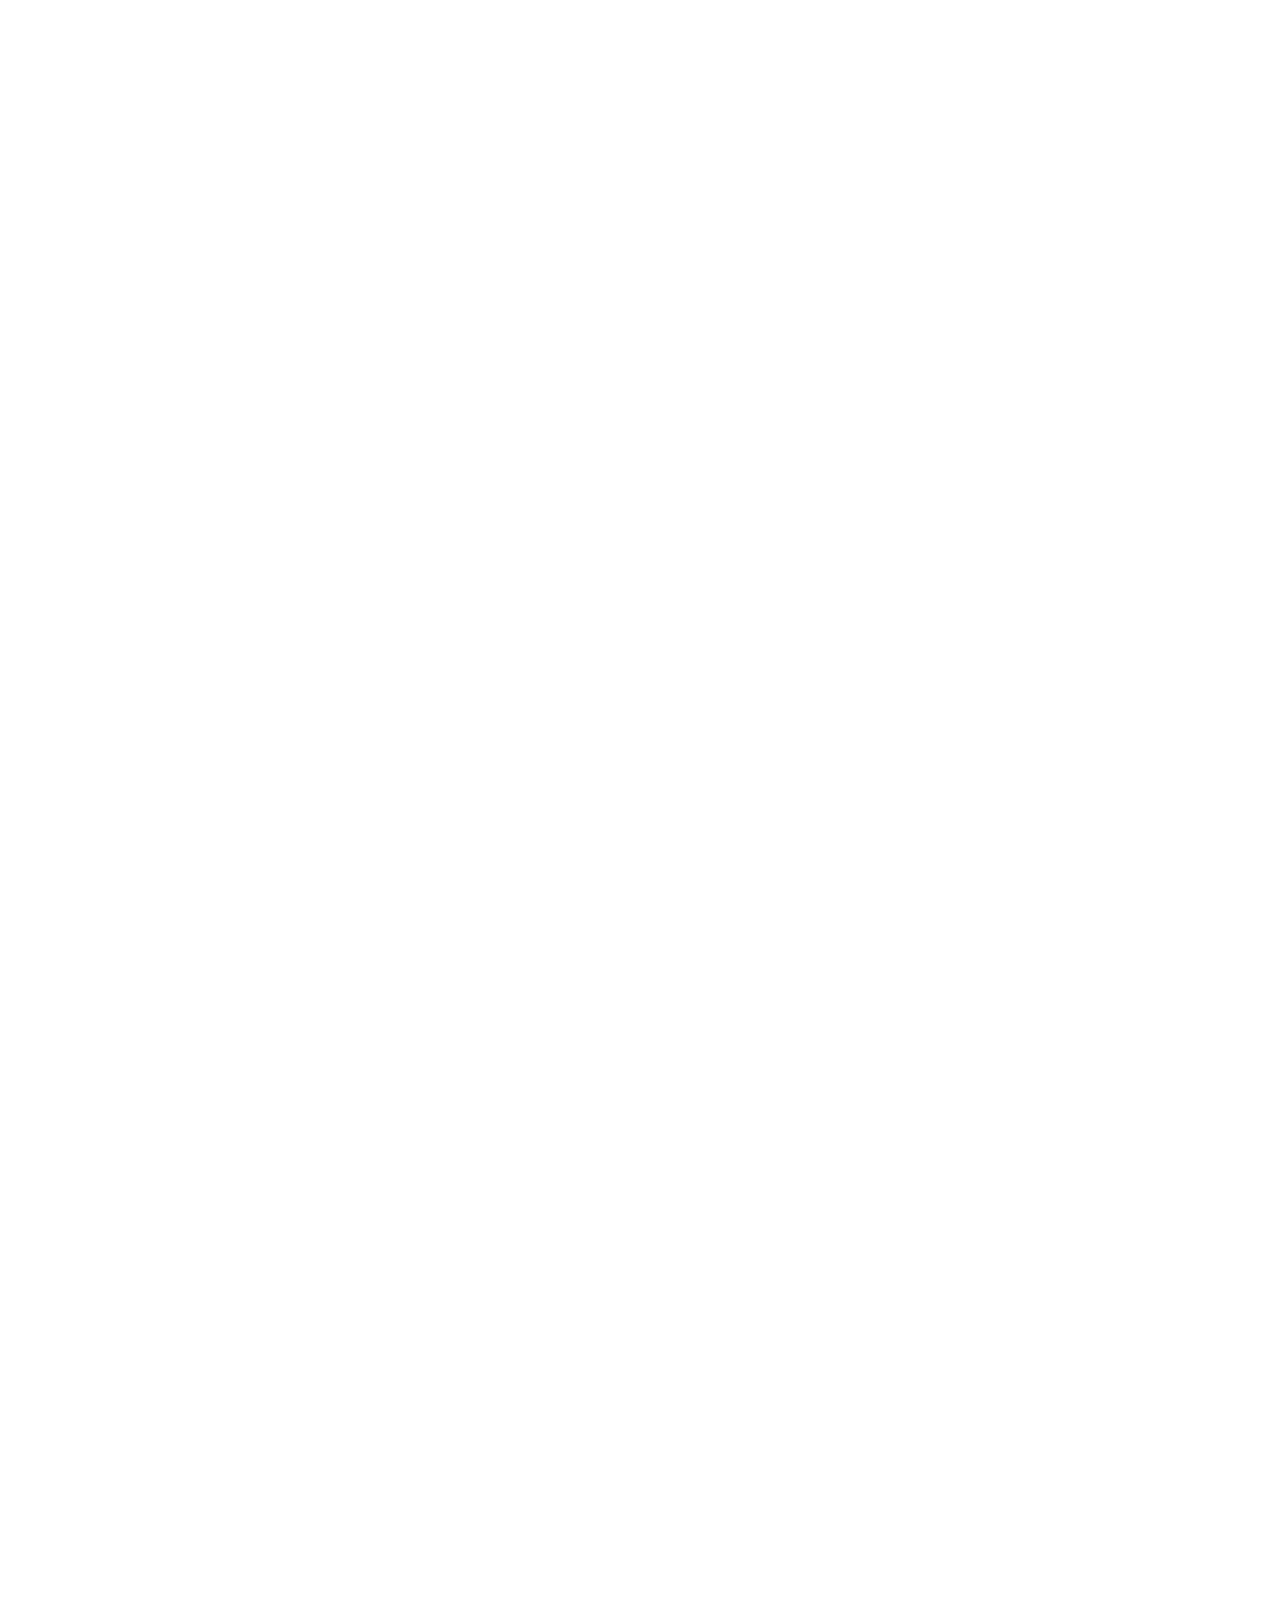
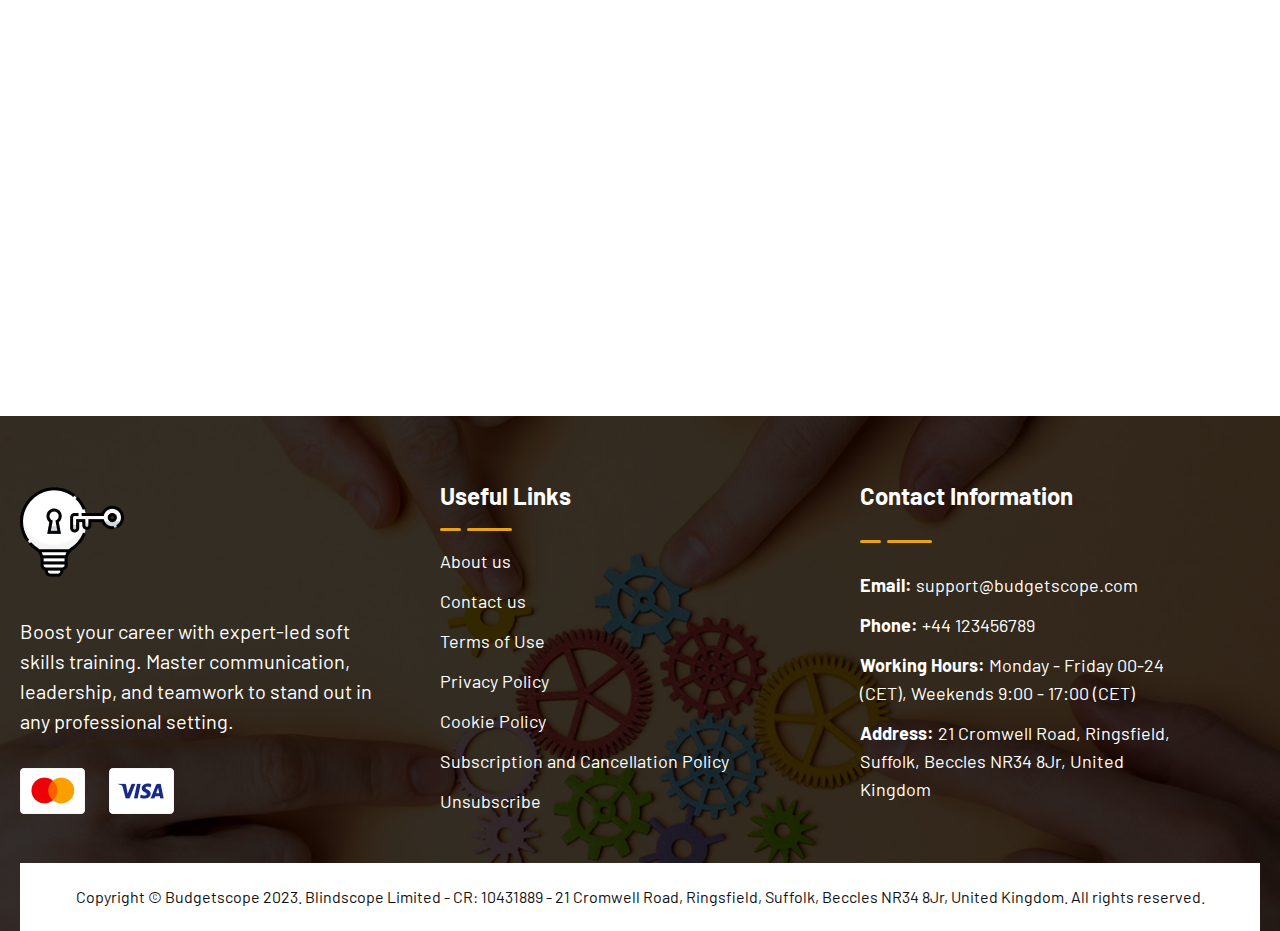
==== commit 261aeb6b: "complete task" ====
--- a/index.html
+++ b/index.html
@@ -326,8 +326,10 @@
           <div class="dashed-line">
             <svg xmlns="http://www.w3.org/2000/svg" width="1280" height="181" viewBox="0 0 1280 181" fill="none">
               <path
+                id="path"
                 d="M1.55713 179.446C60.3947 91.9675 231.224 -60.6577 443.838 28.6709C709.606 140.332 699.615 161.059 855.482 89.8507C1011.34 18.6416 1176.87 24.3249 1278.44 151.364"
-                stroke="#E8A511" stroke-width="4" stroke-dasharray="20 20" />
+                stroke="#E8A511" stroke-width="4" stroke-dasharray="20 20"
+                class="animated-line" />
             </svg>
           </div>
           <div class="step aos left">
--- a/style.css
+++ b/style.css
@@ -854,18 +854,6 @@
     background-color: var(--primary);
 }
 
-@media (max-width: 768px) {
-    .service-item {
-        width: calc(100% / 2 - 12px);
-    }
-}
-
-@media (max-width: 480px) {
-    .service-item {
-        width: 100%;
-    }
-}
-
 .service-item.fade-in {
     opacity: 0;
 }
@@ -1725,4 +1713,19 @@
   .aos.delay-3 { 
     transition-delay: 0.4s; 
   }
+
+  .animated-line {
+    stroke-dasharray: 2000; /* Arbitrary high value to make it work for long paths */
+    stroke-dashoffset: 2000;
+    animation: draw 3s linear forwards;
+  }
+
+  @keyframes draw {
+    from {
+      stroke-dashoffset: 2000;
+    }
+    to {
+      stroke-dashoffset: 0;
+    }
+  }
 /* animations */--- a/responsive.css
+++ b/responsive.css
@@ -358,7 +358,8 @@
   .nav-links-wrapper {
     position: fixed;
     top: 0;
-    right: -100%; /* Initially hidden */
+    right: -100%;
+    /* Initially hidden */
     width: 100%;
     height: 100vh;
     background: rgba(0, 0, 0, 0.8);
@@ -368,19 +369,20 @@
     justify-content: center;
     gap: 24px;
     transition: right 0.3s ease-in-out;
-}
-
-.nav-links-wrapper a {
+  }
+
+  .nav-links-wrapper a {
     color: white;
     font-size: 18px;
-}
-
-.nav-links-wrapper.open {
-    right: 0; /* Show menu */
-}
-
-/* Overlay effect */
-.overlay {
+  }
+
+  .nav-links-wrapper.open {
+    right: 0;
+    /* Show menu */
+  }
+
+  /* Overlay effect */
+  .overlay {
     position: fixed;
     top: 0;
     left: 0;
@@ -390,32 +392,37 @@
     opacity: 0;
     pointer-events: none;
     transition: opacity 0.3s ease-in-out;
-}
-
-.overlay.active {
+  }
+
+  .overlay.active {
     opacity: 1;
     pointer-events: all;
-}
-
-/* Hamburger menu */
-.nav-links-wrapper {
-  display: none;
-}
-.auth-btns-wrapper {
-  display: none;
-}
-
-.mobile-menu {
-  display: block;
-}
-
-.overlay {
-  display: block;
-}
-
-.hamburger {
-  display: block;
-}
+  }
+
+  /* Hamburger menu */
+  .nav-links-wrapper {
+    display: none;
+  }
+
+  .auth-btns-wrapper {
+    display: none;
+  }
+
+  .mobile-menu {
+    display: block;
+  }
+
+  .overlay {
+    display: block;
+  }
+
+  .hamburger {
+    display: block;
+  }
+
+  .service-item {
+    width: calc(100% / 2 - 12px);
+  }
 }
 
 @media (max-width: 650px) {
@@ -532,6 +539,9 @@
   .growth-star {
     right: -20px;
     left: auto;
+  }
+  .service-item {
+    width: 100%;
 }
 }
 
